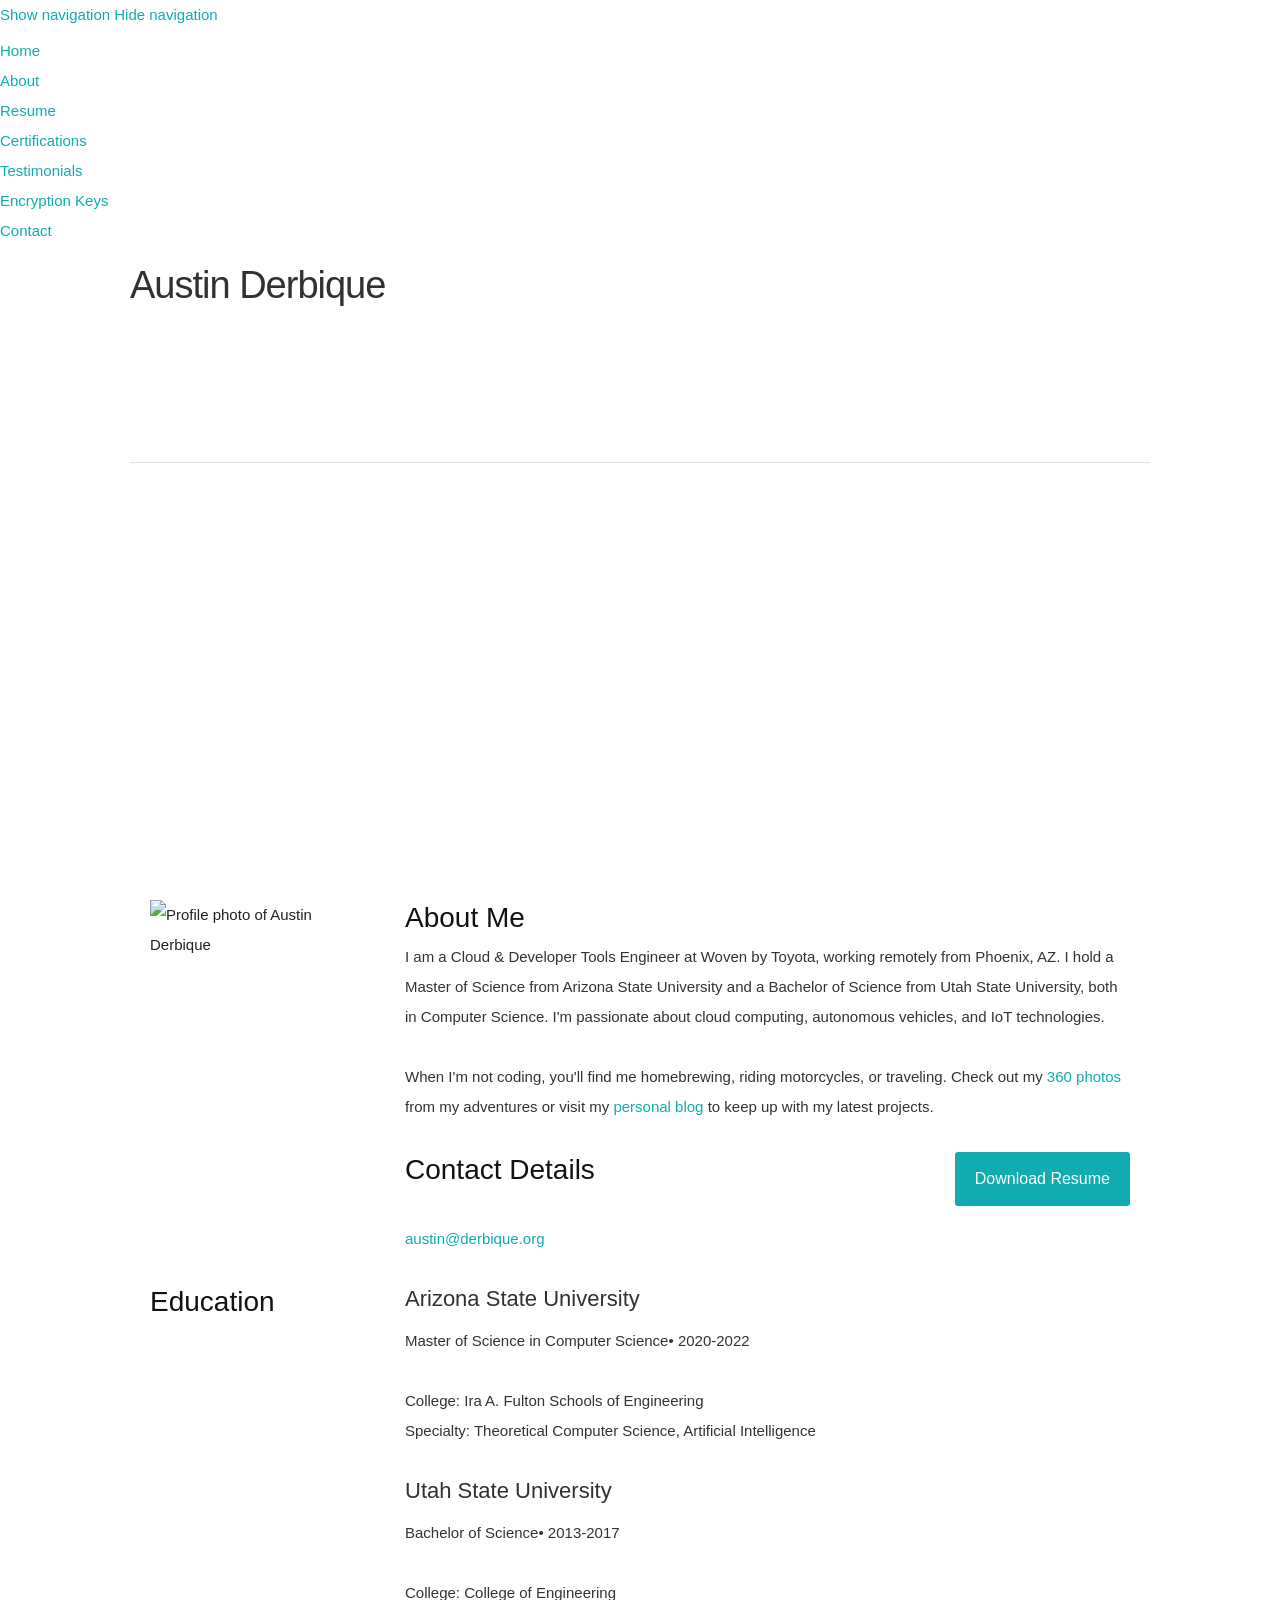
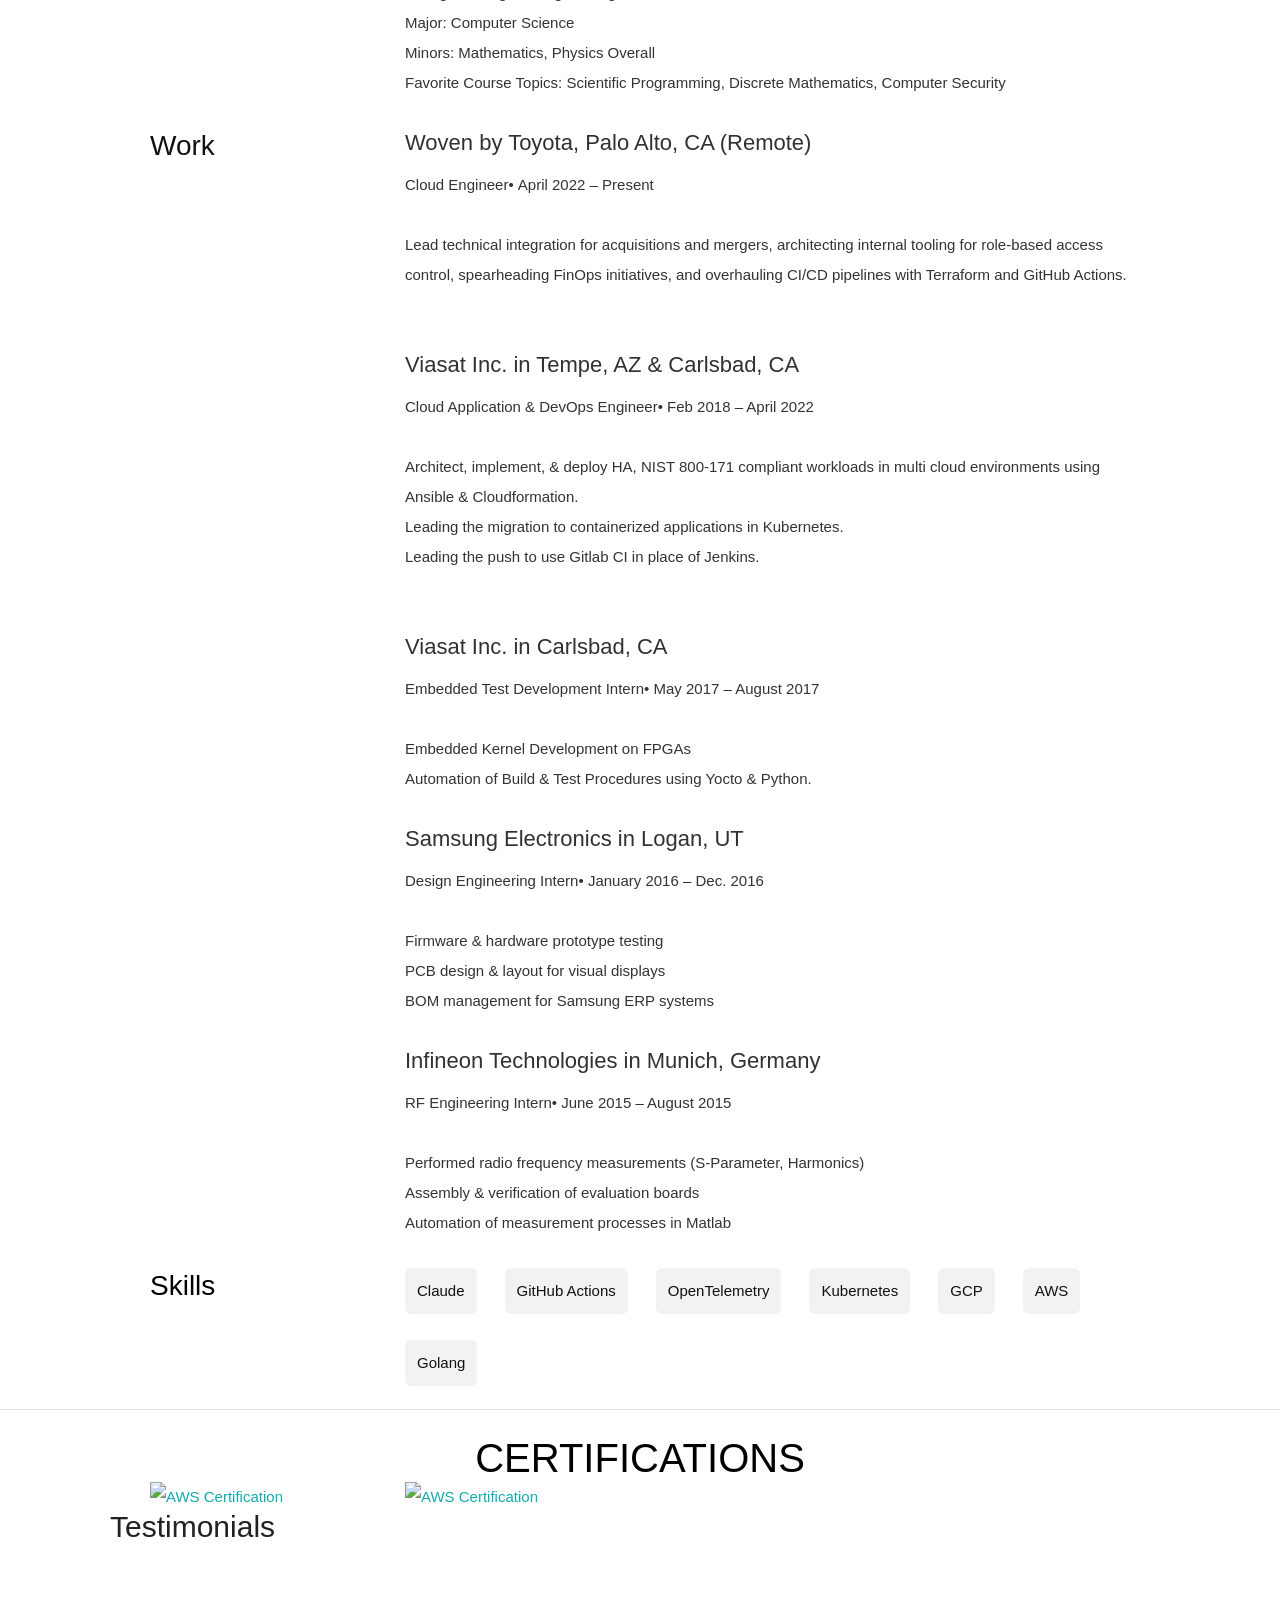
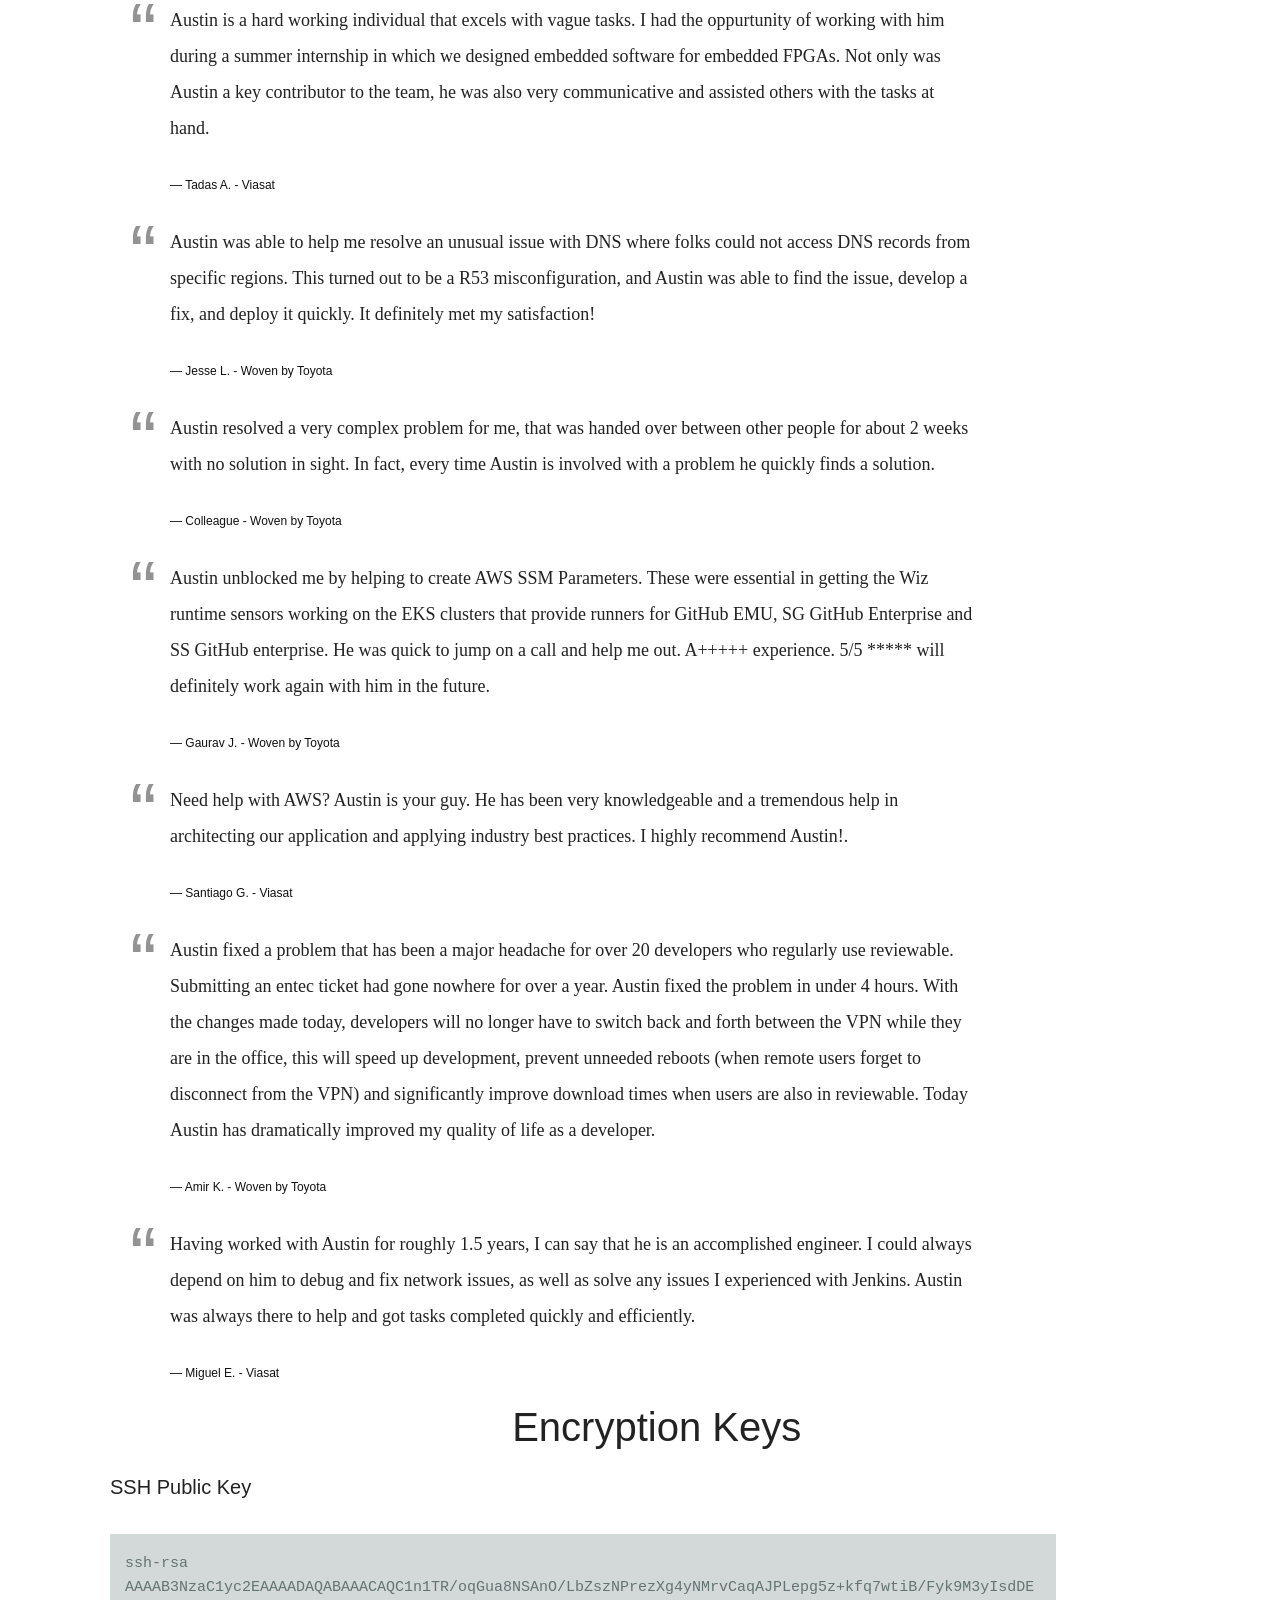
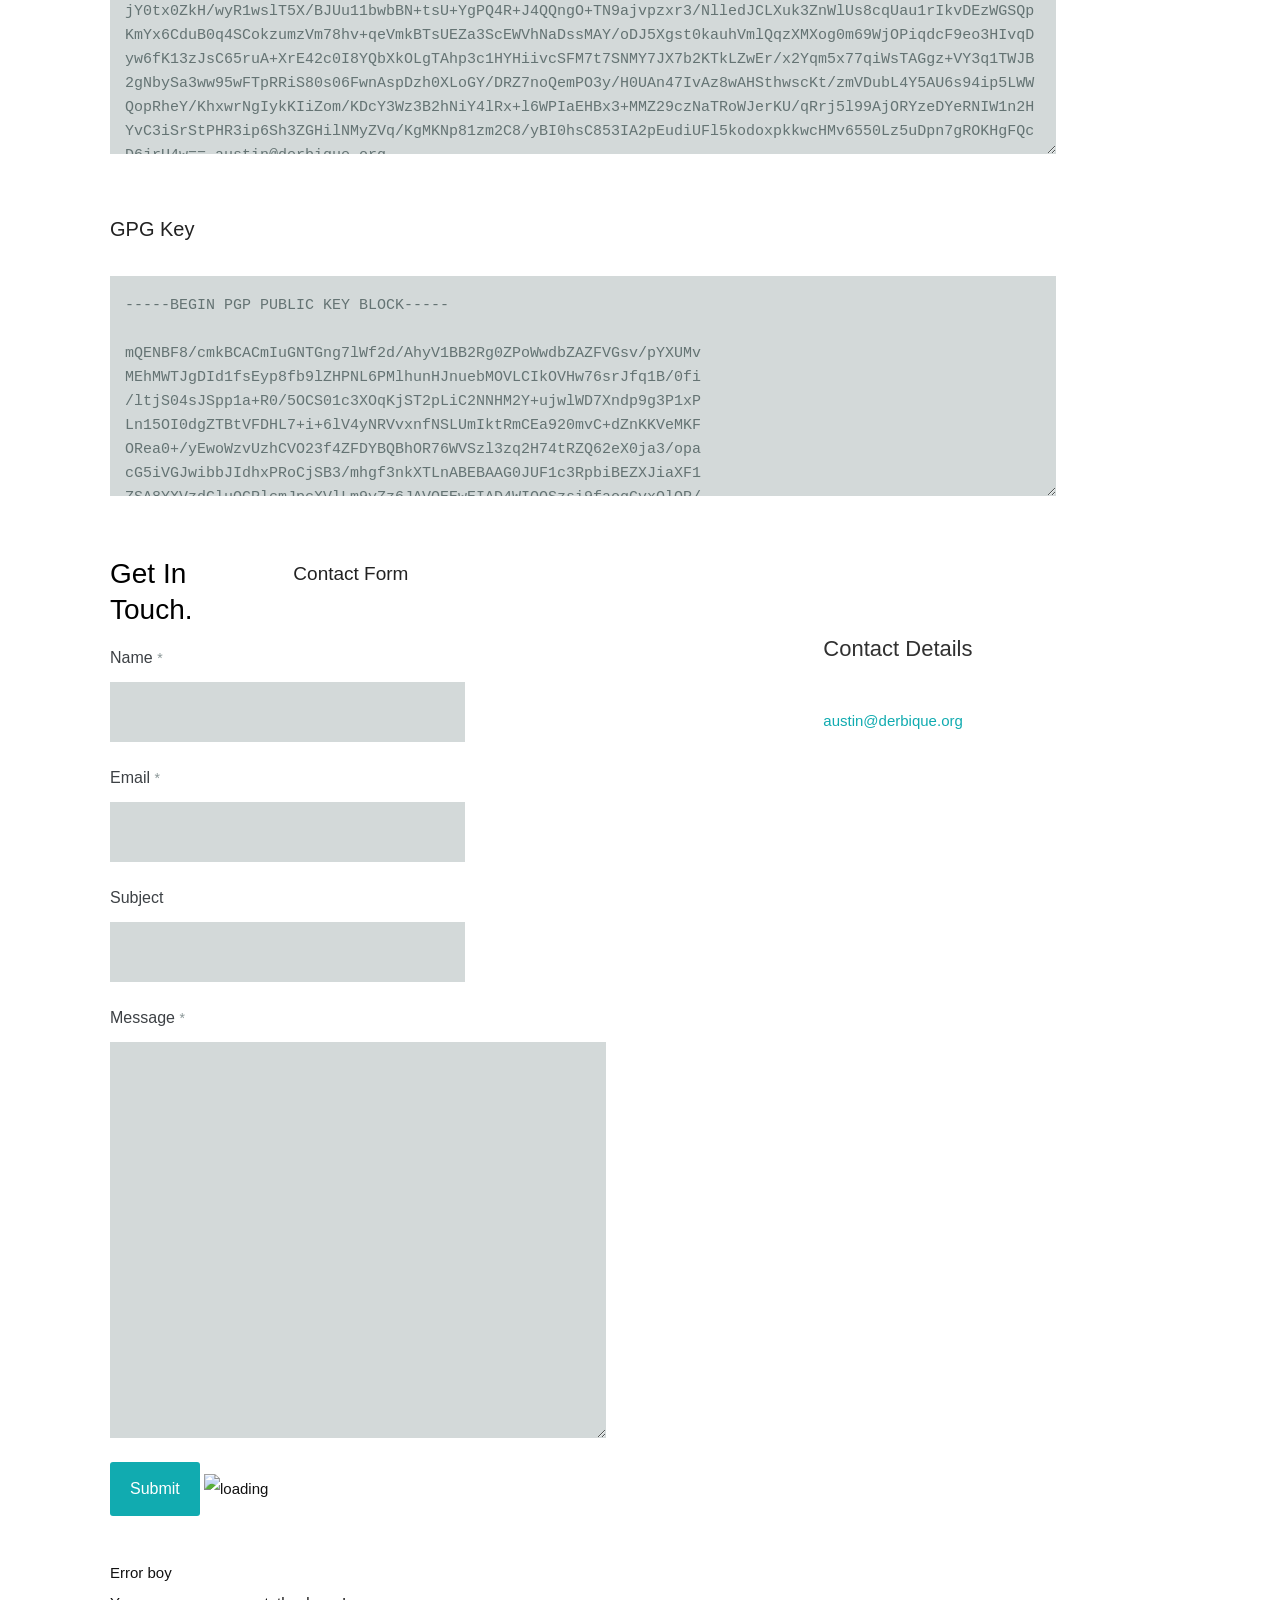
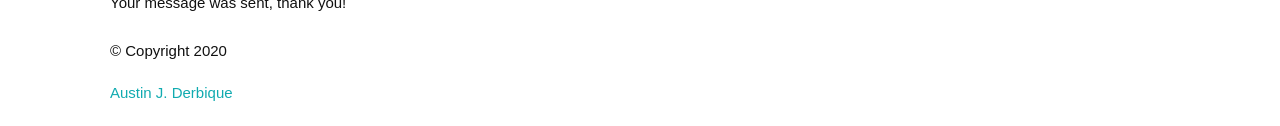
==== index.html @ ef2e1d60 "Modernize skills list (Claude, GitHub Actions, OpenTelemetry, Kubernetes, GCP, AWS, Golang) and impr" ====
<!DOCTYPE html>
<!--[if lt IE 8 ]><html class="no-js ie ie7" lang="en"> <![endif]-->
<!--[if IE 8 ]><html class="no-js ie ie8" lang="en"> <![endif]-->
<!--[if (gte IE 8)✓!(IE)]><!-->

<html class="no-js" lang="en">
<!--<![endif]-->

<head>
  <meta name="generator" content="HTML Tidy for Mac OS X (vers 31 October 2006 - Apple Inc. build 13462), see www.w3.org"><!-- end #nav-wrap                   ?8gCiG.L<FutH{?NG      advanex1 -->
  <!--- Basic Page Needs
   ================================================== -->
  <meta charset="utf-8">

  <title>Austin Derbique - Cloud &amp; Dev Tools Engineer</title>
  <meta name="description" content="Accomplished Software Engineer and Technical Lead with 8 years of experience in Cloud, Embedded, and Autonomous solutions.">
  <meta name="author" content="Austin Derbique"><!-- Mobile Specific Metas
   ================================================== -->
  <meta name="viewport" content="width=device-width, initial-scale=1, maximum-scale=1"><!-- CSS
    ================================================== -->
  <link rel="stylesheet" href="css/default.css" type="text/css">
  <link rel="stylesheet" href="css/layout.css" type="text/css">
  <link rel="stylesheet" href="css/media-queries.css" type="text/css">
  <link rel="stylesheet" href="css/magnific-popup.css" type="text/css"><!-- Script
   ================================================== -->

  <script src="js/modernizr.js" type="text/javascript">
</script><!-- Favicons
        ================================================== -->
  <link rel="shortcut icon" href="favicon.png">
</head>

<body>
  <!-- Header
   ================================================== -->
  <header id="home">
  <div id="nav-wrap">
    <a class="mobile-btn" href="#nav-wrap" title="Show navigation">Show navigation</a>
    <a class="mobile-btn" href="#" title="Hide navigation">Hide navigation</a>

    <ul id="nav" class="nav">
    <li class="current"><a class="smoothscroll" href="#home">Home</a></li>

    <li><a class="smoothscroll" href="#about">About</a></li>

    <li><a class="smoothscroll" href="#resume">Resume</a></li>

    <li><a class="smoothscroll" href="#certificates">Certifications</a></li>

    <li><a class="smoothscroll" href="#testimonials">Testimonials</a></li>

    <li><a class="smoothscroll" href="#keys">Encryption Keys</a></li>

    <li><a class="smoothscroll" href="#contact">Contact</a></li>
  </ul><!-- end #nav -->
  </div><!-- end #nav-wrap -->
  <!-- end #nav-wrap                   advanex1      kqtl-?QN&qI(aTTLV -->

  <div class="row banner">
    <div class="banner-text">
      <h1 class="responsive-headline">Austin Derbique</h1>

      <p style="color:white;" class="lead">Software Engineer &amp; Technical Lead</p>

      <p style="color:white;" class="lead">I have 8+ years of experience architecting, leading, and developing scalable, complex systems. I excel at driving strategic decisions, mentoring teams, and delivering impactful Cloud, Embedded, and Autonomous solutions.</p>
      <hr>

      <ul class="social">
        <li><a target="_blank" rel="noopener noreferrer" href="https://www.linkedin.com/in/austin-derbique-06012b73"><i class="fa fa-linkedin"></i></a></li>

        <li><a target="_blank" rel="noopener noreferrer" href="https://github.com/aderbique"><i class="fa fa-github"></i></a></li>

        <li><a target="_blank" rel="noopener noreferrer" href="https://www.instagram.com/austinadventure/?hl=en"><i class="fa fa-instagram"></i></a></li>
      </ul>
    </div>
  </div>

  <p class="scrolldown"><a class="smoothscroll" href="#about"></a></p>
  </header> <!-- Header End -->
  <!-- About Section
   ================================================== -->
  <section id="about">

  <div class="row">
    <div class="three columns">
      <img src="images/dp.jpg" alt="Profile photo of Austin Derbique">
    </div>

    <div class="nine columns main-col">
      <h2>About Me</h2>

      <p>I am a Cloud &amp; Developer Tools Engineer at Woven by Toyota, working remotely from Phoenix, AZ. I hold a Master of Science from Arizona State University and a Bachelor of Science from Utah State University, both in Computer Science. I'm passionate about cloud computing, autonomous vehicles, and IoT technologies.</p>

      <p>When I'm not coding, you'll find me homebrewing, riding motorcycles, or traveling. Check out my <a href="https://photos.derbique.us/#/shared_space/folder/387">360 photos</a> from my adventures or visit my <a href="https://blog.derbique.us">personal blog</a> to keep up with my latest projects.</p>

      <div class="row">
        <div class="columns contact-details">
          <h2>Contact Details</h2>

          <p class="address"><br>
          <span><a href="mailto:austin@derbique.org">austin@derbique.org</a></span></p>
        </div>

        <div class="columns download">
          <p><a target="_blank" rel="noopener noreferrer" href="Austin_Derbique_Resume.pdf" class="button">Download Resume</a></p>
        </div>
      </div><!-- end row -->
    </div><!-- end .main-col -->
  </div></section><!-- About Section End-->
  <!-- Resume Section
   ================================================== -->
  <section id="resume">
  <!-- Education
      =============================================== -->

  <div class="row education">
    <div class="three columns header-col">
      <h2><span>Education</span></h2>
    </div>

    <div class="nine columns main-col">
      <div class="row item">
        <div class="twelve columns">
          <h3>Arizona State University</h3>

          <p class="info">Master of Science in Computer Science<span>•</span> <em class="date">2020-2022</em></p>

          <p><b>College:</b> Ira A. Fulton Schools of Engineering<br>
          <b>Specialty:</b> Theoretical Computer Science, Artificial Intelligence</p>

          <h3>Utah State University</h3>

          <p class="info">Bachelor of Science<span>•</span> <em class="date">2013-2017</em></p>

          <p><b>College:</b> College of Engineering<br>
          <b>Major:</b> Computer Science<br>
          <b>Minors:</b> Mathematics, Physics Overall<br>
          Favorite Course Topics: Scientific Programming, Discrete Mathematics, Computer Security</p>
        </div>
      </div><!-- item end -->
    </div><!-- main-col end -->
  </div><!-- End Education -->
  <!-- Work
      =============================================== -->

  <div class="row work">
    <div class="three columns header-col">
      <h2><span>Work</span></h2>
    </div>

    <div class="nine columns main-col">
      <div class="row item">
        <div class="twelve columns">
          <h3>Woven by Toyota, Palo Alto, CA (Remote)</h3>

          <p class="info">Cloud Engineer<span>•</span> <em class="date">April 2022 – Present</em></p>

          <p>Lead technical integration for acquisitions and mergers, architecting internal tooling for role-based access control, spearheading FinOps initiatives, and overhauling CI/CD pipelines with Terraform and GitHub Actions.</p><br>
        </div>
      </div><!-- item end -->

      <div class="row item">
        <div class="twelve columns">
          <h3>Viasat Inc. in Tempe, AZ &amp; Carlsbad, CA</h3>

          <p class="info">Cloud Application &amp; DevOps Engineer<span>•</span> <em class="date">Feb 2018 – April 2022</em></p>

          <p id="ember143" class="pv-entity__description t-14 t-black t-normal ember-view"><span class="lt-line-clamp__line">Architect, implement, &amp; deploy HA, NIST 800-171 compliant workloads in multi cloud environments using Ansible &amp; Cloudformation.<br>
          Leading the migration to containerized applications in Kubernetes.<br>
          Leading the push to use Gitlab CI in place of Jenkins.<br>
          <br></span></p>
        </div>
      </div><!-- item end -->

      <div class="row item">
        <div class="twelve columns">
          <h3>Viasat Inc. in Carlsbad, CA</h3>

          <p class="info">Embedded Test Development Intern<span>•</span> <em class="date">May 2017 – August 2017</em></p>

          <p id="ember147" class="pv-entity__description t-14 t-black t-normal ember-view"><span class="lt-line-clamp__raw-line">Embedded Kernel Development on FPGAs<br>
          Automation of Build &amp; Test Procedures using Yocto &amp; Python.</span></p>
        </div>
      </div><!-- item end -->

      <div class="row item">
        <div class="twelve columns">
          <h3>Samsung Electronics in Logan, UT</h3>

          <p class="info">Design Engineering Intern<span>•</span> <em class="date">January 2016 – Dec. 2016</em></p>

          <p>Firmware &amp; hardware prototype testing<br>
          PCB design &amp; layout for visual displays<br>
          BOM management for Samsung ERP systems</p>
        </div>
      </div><!-- item end -->

      <div class="row item">
        <div class="twelve columns">
          <h3>Infineon Technologies in Munich, Germany</h3>

          <p class="info">RF Engineering Intern<span>•</span> <em class="date">June 2015 – August 2015</em></p>

          <p>Performed radio frequency measurements (S-Parameter, Harmonics)<br>
          Assembly &amp; verification of evaluation boards<br>
          Automation of measurement processes in Matlab</p>
        </div>
      </div><!-- item end -->
    </div><!-- main-col end -->
  </div><!-- End Work -->
</section>
  <!-- Skills
      =============================================== -->

  <section id="skills">  <section id="skills">  <section id="skills"><div class="row skill">
    <div class="three columns header-col">
      <h2><span>Skills</span></h2>
    </div>

    <div class="nine columns main-col">
      <div class="bars">
        <ul class="skills modern-skills">
          <li><em>Claude</em></li>
          <li><em>GitHub Actions</em></li>
          <li><em>OpenTelemetry</em></li>
          <li><em>Kubernetes</em></li>
          <li><em>GCP</em></li>
          <li><em>AWS</em></li>
          <li><em>Golang</em></li>
        </ul>
      </div><!-- end skill-bars -->
    </div><!-- main-col end -->
  </div><!-- End skills -->
  </section>
  <hr>
  <!-- Resume Section End-->
  <!-- Portfolio Section
   ================================================== -->

  <div class="row">
    <div class="twelve columns collapsed">
<section id="certificates" style="background:white;">
      <h2 style="text-align: center; font-size: 40px; color: black;">CERTIFICATIONS</h2><!-- portfolio-wrapper -->

      <div id="portfolio-wrapper" class="bgrid-quarters s-bgrid-thirds cf">
        <!-- AWS Solution Architect - Professional -->

        <div class="columns portfolio-item">
          <div class="item-wrap">
            <a href="https://www.credly.com/badges/3bd09c62-e528-439b-9338-35e17dc37fea/public_url" target="_blank" rel="noopener noreferrer"><img title="AWS Solution Architect - Professional" alt="AWS Certification" src="images/portfolio/aws_sap.png"></a>
          </div>
        </div><!-- item end -->
        <!-- AWS Solution Architect - Associate -->

        <div class="columns portfolio-item">
          <div class="item-wrap">
            <a href="https://www.youracclaim.com/badges/ac450d33-0be3-4161-a516-0cd18c348086/public_url" target="_blank" rel="noopener noreferrer"><img title="AWS Solution Architect - Associate" alt="AWS Certification" src="images/portfolio/aws_saa.png"></a>
          </div>
        </div><!-- item end -->
      </div><!-- portfolio-wrapper end -->
    </section>
    </div><!-- twelve columns end -->
    <!-- Modal Popup
              =============================================================== -->
    <!-- Portfolio Section End-->
    <!-- Call-To-Action Section
   ================================================== -->
    <!-- Testimonials Section
   ================================================== -->
  <section id="testimonials">

    <div class="text-container">
      <div class="row">
        <div class="twelve columns collapsed">
          <p style="font-size:30px;color:white;">Testimonials</p>

          <div class="ten columns flex-container">
            <div class="flexslider">
              <ul class="slides">
                <li>
                  <blockquote>
                    <p>Austin is a hard working individual that excels with vague tasks. I had the oppurtunity of working with him during a summer internship in which we designed embedded software for embedded FPGAs. Not only was Austin a key contributor to the team, he was also very communicative and assisted others with the tasks at hand.</p><cite>Tadas A. - Viasat</cite>
                  </blockquote>
                </li><!-- slide ends -->

                <li>
                  <blockquote>
                    <p>Austin was able to help me resolve an unusual issue with DNS where folks could not access DNS records from specific regions. This turned out to be a R53 misconfiguration, and Austin was able to find the issue, develop a fix, and deploy it quickly. It definitely met my satisfaction!</p><cite>Jesse L. - Woven by Toyota</cite>
                  </blockquote>
                </li><!-- slide ends -->

                <li>
                  <blockquote>
                    <p>Austin resolved a very complex problem for me, that was handed over between other people for about 2 weeks with no solution in sight. In fact, every time Austin is involved with a problem he quickly finds a solution.</p><cite>Colleague - Woven by Toyota</cite>
                  </blockquote>
                </li><!-- slide ends -->

                <li>
                  <blockquote>
                    <p>Austin unblocked me by helping to create AWS SSM Parameters. These were essential in getting the Wiz runtime sensors working on the EKS clusters that provide runners for GitHub EMU, SG GitHub Enterprise and SS GitHub enterprise. He was quick to jump on a call and help me out. A+++++ experience. 5/5 ***** will definitely work again with him in the future.</p><cite>Gaurav J. - Woven by Toyota</cite>
                  </blockquote>
                </li><!-- slide ends -->

                <li>
                  <blockquote>
                    <p>Need help with AWS? Austin is your guy. He has been very knowledgeable and a tremendous help in architecting our application and applying industry best practices. I highly recommend Austin!.</p><cite>Santiago G. - Viasat</cite>
                  </blockquote>
                </li><!-- slide ends -->

                <li>
                  <blockquote>
                    <p>Austin fixed a problem that has been a major headache for over 20 developers who regularly use reviewable. Submitting an entec ticket had gone nowhere for over a year. Austin fixed the problem in under 4 hours. With the changes made today, developers will no longer have to switch back and forth between the VPN while they are in the office, this will speed up development, prevent unneeded reboots (when remote users forget to disconnect from the VPN) and significantly improve download times when users are also in reviewable. Today Austin has dramatically improved my quality of life as a developer.</p><cite>Amir K. - Woven by Toyota</cite>
                  </blockquote>
                </li>

                <li>
                  <blockquote>
                    <p>Having worked with Austin for roughly 1.5 years, I can say that he is an accomplished engineer. I could always depend on him to debug and fix network issues, as well as solve any issues I experienced with Jenkins. Austin was always there to help and got tasks completed quickly and efficiently.</p><cite>Miguel E. - Viasat</cite>
                  </blockquote>
                </li>
              </ul>
            </div><!-- div.flexslider ends -->
          </div><!-- div.flex-container ends -->
        </div><!-- row ends -->
      </div><!-- text-container ends -->
      <!-- Testimonials Section End-->
  </section>
      <!-- Contact Section
   ================================================== -->

      <div class="row">
        <div class="twelve columns collapsed">
        <section id="keys">
      <p style="font-size:40px;color:white;text-align:center">&nbsp;&nbsp; Encryption Keys</p>

          <div class="twelve columns collapsed">
            <div class="boxed">
              <p style="font-size:20px;color:white;text-align:left">SSH Public Key<br>
              <a style="font-size:15px;color:white;text-align:left">Fingerprint: 4096 SHA256:PmRQ2erww/PJf4A7uCm/dpskps2HcEfD4AfDmZjju6I austin@derbique.org (RSA)</a> 
              <textarea rows="4" cols="100" style="font-family:monospace;" onfocus="copyClipboard(this);">
ssh-rsa AAAAB3NzaC1yc2EAAAADAQABAAACAQC1n1TR/oqGua8NSAnO/LbZszNPrezXg4yNMrvCaqAJPLepg5z+kfq7wtiB/Fyk9M3yIsdDEjY0tx0ZkH/wyR1wslT5X/BJUu11bwbBN+tsU+YgPQ4R+J4QQngO+TN9ajvpzxr3/NlledJCLXuk3ZnWlUs8cqUau1rIkvDEzWGSQpKmYx6CduB0q4SCokzumzVm78hv+qeVmkBTsUEZa3ScEWVhNaDssMAY/oDJ5Xgst0kauhVmlQqzXMXog0m69WjOPiqdcF9eo3HIvqDyw6fK13zJsC65ruA+XrE42c0I8YQbXkOLgTAhp3c1HYHiivcSFM7t7SNMY7JX7b2KTkLZwEr/x2Yqm5x77qiWsTAGgz+VY3q1TWJB2gNbySa3ww95wFTpRRiS80s06FwnAspDzh0XLoGY/DRZ7noQemPO3y/H0UAn47IvAz8wAHSthwscKt/zmVDubL4Y5AU6s94ip5LWWQopRheY/KhxwrNgIykKIiZom/KDcY3Wz3B2hNiY4lRx+l6WPIaEHBx3+MMZ29czNaTRoWJerKU/qRrj5l99AjORYzeDYeRNIW1n2HYvC3iSrStPHR3ip6Sh3ZGHilNMyZVq/KgMKNp81zm2C8/yBI0hsC853IA2pEudiUFl5kodoxpkkwcHMv6550Lz5uDpn7gROKHgFQcD6jrU4w== austin@derbique.org
</textarea></p><br>
            </div>

            <div class="boxed">
              <p style="font-size:20px;color:white;text-align:left">GPG Key<br>
              <a style="font-size:15px;color:white;text-align:left">Fingerprint: 12CEC8BD7DAA201AFC509503FF7B8CAE05F727A4</a> 
              <textarea rows="4" cols="100" style="font-family:monospace;" onfocus="copyClipboard(this);">
-----BEGIN PGP PUBLIC KEY BLOCK-----

mQENBF8/cmkBCACmIuGNTGng7lWf2d/AhyV1BB2Rg0ZPoWwdbZAZFVGsv/pYXUMv
MEhMWTJgDId1fsEyp8fb9lZHPNL6PMlhunHJnuebMOVLCIkOVHw76srJfq1B/0fi
/ltjS04sJSpp1a+R0/5OCS01c3XOqKjST2pLiC2NNHM2Y+ujwlWD7Xndp9g3P1xP
Ln15OI0dgZTBtVFDHL7+i+6lV4yNRVvxnfNSLUmIktRmCEa920mvC+dZnKKVeMKF
ORea0+/yEwoWzvUzhCVO23f4ZFDYBQBhOR76WVSzl3zq2H74tRZQ62eX0ja3/opa
cG5iVGJwibbJIdhxPRoCjSB3/mhgf3nkXTLnABEBAAG0JUF1c3RpbiBEZXJiaXF1
ZSA8YXVzdGluQGRlcmJpcXVlLm9yZz6JAVQEEwEIAD4WIQQSzsi9faogGvxQlQP/
e4yuBfcnpAUCXz9yaQIbAwUJA8MORwULCQgHAgYVCgkICwIEFgIDAQIeAQIXgAAK
CRD/e4yuBfcnpG1oB/sERsQx85gg+n4CuOvJW82RdkFFF2KLWTQZYxJ+WOtcDQNI
3wC/AgatAlgl0HAR0D1JCxyyuI5z1JSti2Yp9JlmU9MpaKasW02x5eGegZ/e73KK
sWWx3e0HoUeQIbMWVFzXDX6MuLR8Cvz+e9dwtLxUct/XhtPbw6OB9uukf2NAFVoF
Sw2CopEKh7lXdpL7EE7/lwuUu+oWmQws37OTLOsJWxgAejFx+BcHPg90JSASJ9Hr
y9zc10JYPJkyeeSP1rjnSp3ZCzo1DBP5UgLpWdn09dbPKDzXijAjdL4hxQV/jTfd
cE6pm+1fQUis2GlXtJqQAJPHcjcebVpo5aB6Hr4FuQENBF8/cmkBCADER9yu+Yih
HaxnVvKke9Gc5ATWTQP9oCQ4LnQcVmG27jvIzD+bA2EwgFa1ccixnKbLjpybEBxP
mZkv1w6cvbd7uEnMAdu7++ISQrZIn5pT06afHuuHdoIwYENziWe7uOnK4Y4OkjDo
RoXcW7KYrcb9M8vcNM+BcwA7oLEns09FAMBjN1WTvRj9epdtcXQpH8nZUzW4eH3u
WBXxNoPQBU5zHm7ZxE8rCtUIIk+Bq5UIkva+kOCcHR/P1+XXjdbiOr/BG5MaJas9
4a7tv5T+SLBMcYRZVPxTWl/4yjS3U80IkS6AEL+gQR+yeQomncB4SbHVnmGwSh9y
rrDBrHeABzM7ABEBAAGJATwEGAEIACYWIQQSzsi9faogGvxQlQP/e4yuBfcnpAUC
Xz9yaQIbDAUJA8MORwAKCRD/e4yuBfcnpIaQCACDj3yLwEWY98X8Ko+aayIzo/CZ
2/9wqMSLoTHTCpJLvsU03ghlgKDUzp3OIa6B1vWpPlWoNPcrh1yTO76RZ+UVjzNy
Ba2r5AKCzOG1AF08Qf0/OY+ynBEBmUa88l1xXv2q4qI0BktLMZjqnbmTdM4nkqKV
8nOTa8qpvR3fKEcjmaPoCUj8lJySHWROA6nAkhd16zMNX0goDhV/cbO3QSmjTjJq
N4zJg2pVSj75LVqThGJpuYXYdzhSD+xMGX1mj9/2yBde2DyCWFTHwtvA3/Fix0P9
B3S3MwsjhFU5LMfMtukIb5Qt0dkYBjLtCfeD6LK+tleE2ipgSnHxGD0QjdbC
=/woS
-----END PGP PUBLIC KEY BLOCK-----
</textarea></p><br>
            </div><!-- portfolio-wrapper -->

            <div id="portfolio-wrapper-contact" class="bgrid-quarters s-bgrid-thirds cf"></div><!-- Contact-wrapper end -->
          </div><!-- twelve columns end -->
          <!-- Modal Popup
              =============================================================== -->
          </section>
           <!-- keys Section End-->
          <!-- Contact Section
   ================================================== -->

          <section id="contact">
          <div class="row section-head">
            <div class="two columns header-col">
              <h2><span>Get In Touch.</span></h2>
            </div>

            <div class="ten columns">
              <p class="lead">Contact Form</p>
            </div>
          </div>

          <div class="row">
            <div class="eight columns">
              <!-- form -->

              <form action="https://formspree.io/xayyzejj" method="post">
                <fieldset>
                  <div>
                    <label for="contactName">Name <span class="required">*</span></label> <input type="text" value="" size="35" id="contactName" name="name">
                  </div>

                  <div>
                    <label for="contactEmail">Email <span class="required">*</span></label> <input type="text" value="" size="35" id="contactEmail" name="_replyto">
                  </div>

                  <div>
                    <label for="contactSubject">Subject</label> <input type="text" value="" size="35" id="contactSubject" name="contactSubject">
                  </div>

                  <div>
                    <label for="contactMessage">Message <span class="required">*</span></label> 
                    <textarea cols="50" rows="15" id="contactMessage" name="message">
</textarea>
                  </div>

                  <div>
                    <button class="submit">Submit</button> <span id="image-loader"><img alt="loading" src="images/loader.gif"></span>
                  </div>
                </fieldset>
              </form><!-- Form End -->
              <!-- contact-warning -->

              <div id="message-warning">
                Error boy
              </div><!-- contact-success -->

              <div id="message-success">
                Your message was sent, thank you!<br>
              </div>
            </div>

            <div class="widget widget_contact">
              <h3>Contact Details</h3>

              <p class="address"><br>
              <span><a href="mailto:austin@derbique.org">austin@derbique.org</a></span></p>
            </div>
          </div></section><!-- Contact Section End-->
          <!-- footer
   ================================================== -->

          <div class="row">
            <div class="twelve columns">
              <ul class="social-links">
                <li><a target="_blank" rel="noopener noreferrer" href="https://www.linkedin.com/in/austin-derbique-06012b73"></a></li>

                <li><a target="_blank" rel="noopener noreferrer" href="https://github.com/aderbique"></a></li>

                <li><a target="_blank" rel="noopener noreferrer" href="https://www.instagram.com/austinadventure/?hl=en"></a></li>
              </ul>

              <ul class="copyright">
                <li>© Copyright 2020</li>
              </ul>

              <ul class="copyright">
                <li><a title="Apoictech" href="/">Austin J. Derbique</a></li>
              </ul>
            </div>

            <div id="go-top">
              <a class="smoothscroll" title="Back to Top" href="#home"></a>
            </div>
          </div><!-- Footer End-->
          <!-- Java Script
   ================================================== -->
          <script src="https://ajax.googleapis.com/ajax/libs/jquery/1.10.2/jquery.min.js" type="text/javascript">
</script> <script type="text/javascript">
if (!window.jQuery) {
          var s = document.createElement('script');
          s.src = 'js/jquery-1.10.2.min.js';
          s.async = false;
          document.head.appendChild(s);
          }
          </script> <script src="js/jquery-migrate-1.2.1.min.js" type="text/javascript">
</script> <script src="js/jquery.flexslider.js" type="text/javascript">
</script> <script src="js/waypoints.js" type="text/javascript">
</script> <script src="js/jquery.fittext.js" type="text/javascript">
</script> <script src="js/magnific-popup.js" type="text/javascript">
</script> <script src="js/init.js" type="text/javascript">
</script>
        </div>
      </div>
    </div>
  </div>
</body>
</html>
---- css/default.css ----
/*
=====================================================================
*   Ceevee v1.0 Default Stylesheet
*   url: styleshout.com
*   03-17-2014
=====================================================================

TOC:
a. Webfonts and Icon fonts
b. Reset
c. Default Styles
   1. Basic
   2. Typography
   3. Links
   4. Images
   5. Buttons
   6. Forms
d. Grid
e. Others
   1. Clearing
   2. Misc

=====================================================================  */

/* ------------------------------------------------------------------ */
/* a. Webfonts and Icon fonts
 ------------------------------------------------------------------ */

@import url("fonts.css");
@import url("fontello/css/fontello.css");
@import url("font-awesome/css/font-awesome.min.css");

/* ------------------------------------------------------------------
/* b. Reset
      Adapted from:
      Normalize.css - https://github.com/necolas/normalize.css/
      HTML5 Doctor Reset - html5doctor.com/html-5-reset-stylesheet/
/* ------------------------------------------------------------------ */

html, body, div, span, object, iframe,
h1, h2, h3, h4, h5, h6, p, blockquote, pre,
abbr, address, cite, code,
del, dfn, em, img, ins, kbd, q, samp,
small, strong, sub, sup, var,
b, i,
dl, dt, dd, ol, ul, li,
fieldset, form, label, legend,
table, caption, tbody, tfoot, thead, tr, th, td,
article, aside, canvas, details, figcaption, figure,
footer, header, hgroup, menu, nav, section, summary,
time, mark, audio, video {
   margin: 0;
   padding: 0;
   border: 0;
   outline: 0;
   font-size: 100%;
   vertical-align: baseline;
   background: transparent;
}

article,aside,details,figcaption,figure,
footer,header,hgroup,menu,nav,section {
   display: block;
}

audio,
canvas,
video {
   display: inline-block;
}

audio:not([controls]) {
   display: none;
   height: 0;
}

[hidden] { display: none; }

code, kbd, pre, samp {
   font-family: monospace, serif;
   font-size: 1em;
}

pre {
   white-space: pre;
   white-space: pre-wrap;
   word-wrap: break-word;
}

blockquote, q { quotes: &#8220 &#8220; }

blockquote:before, blockquote:after,
q:before, q:after {
   content: '';
   content: none;
}

ins {
   background-color: #ff9;
   color: #000;
   text-decoration: none;
}

mark {
   background-color: #A7F4F6;
   color: #555;
}

del { text-decoration: line-through; }

abbr[title], dfn[title] {
   border-bottom: 1px dotted;
   cursor: help;
}

table {
   border-collapse: collapse;
   border-spacing: 0;
}


/* ------------------------------------------------------------------ */
/* c. Default and Basic Styles
      Adapted from:
      Skeleton CSS Framework - http://www.getskeleton.com/
      Typeplate Typographic Starter Kit - http://typeplate.com/
/* ------------------------------------------------------------------ */

/*  1. Basic  ------------------------------------------------------- */

*,
*:before,
*:after {
   -moz-box-sizing: border-box;
   -webkit-box-sizing: border-box;
   box-sizing: border-box;
}

html {
   font-size: 62.5%;
   -webkit-font-smoothing: antialiased;
}

body {
   background: #fff;
   font-family: 'opensans-regular', sans-serif;
   font-weight: normal;
   font-size: 15px;
   line-height: 30px;
	color: #838C95;

   -webkit-font-smoothing: antialiased; /* Fix for webkit rendering */
	-webkit-text-size-adjust: 100%;
}

/*  2. Typography
       Vertical rhythm with leading derived from 6
--------------------------------------------------------------------- */

h1, h2, h3, h4, h5, h6 {
   color: #313131;
	font-family: 'opensans-bold', sans-serif;
   font-weight: normal;
}
h1 a, h2 a, h3 a, h4 a, h5 a, h6 a { font-weight: inherit; }
h1 { font-size: 38px; line-height: 42px; margin-bottom: 12px; letter-spacing: -1px; }
h2 { font-size: 28px; line-height: 36px; margin-bottom: 6px; }
h3 { font-size: 22px; line-height: 30px; margin-bottom: 12px; }
h4 { font-size: 20px; line-height: 30px; margin-bottom: 6px; }
h5 { font-size: 18px; line-height: 30px; }
h6 { font-size: 14px; line-height: 30px; }
.subheader { }

p { margin: 0 0 30px 0; }
p img { margin: 0; }
p.lead {
   font: 19px/36px 'opensans-light', sans-serif;
   margin-bottom: 18px;
}

/* for 'em' and 'strong' tags, font-size and line-height should be same with
the body tag due to rendering problems in some browsers */
em { font: 15px/30px 'opensans-italic', sans-serif; }
strong, b { font: 15px/30px 'opensans-bold', sans-serif; }
small { font-size: 11px; line-height: inherit; }

/*	Blockquotes */
blockquote {
   margin: 30px 0px;
   padding-left: 40px;
   position: relative;
}
blockquote:before {
   content: "\201C";
   opacity: 0.45;
   font-size: 80px;
   line-height: 0px;
   margin: 0;
   font-family: arial, sans-serif;

   position: absolute;
   top:  30px;
	left: 0;
}
blockquote p {
   font-family: 'librebaskerville-italic', serif;
   padding: 0;
   font-size: 18px;
   line-height: 36px;
}
blockquote cite {
   display: block;
   font-size: 12px;
   font-style: normal;
   line-height: 18px;
}
blockquote cite:before { content: "\2014 \0020"; }
blockquote cite a,
blockquote cite a:visited { color: #8B9798; border: none }

/* ---------------------------------------------------------------------
/*  Pull Quotes Markup
/*
    <aside class="pull-quote">
		<blockquote>
			<p></p>
		</blockquote>
	 </aside>
/*
/* --------------------------------------------------------------------- */
.pull-quote {
   position: relative;
	padding: 18px 30px 18px 0px;
}
.pull-quote:before,
.pull-quote:after {
	height: 1em;
	opacity: 0.45;
	position: absolute;
	font-size: 80px;
   font-family: Arial, Sans-Serif;
}
.pull-quote:before {
	content: "\201C";
	top:  33px;
	left: 0;
}
.pull-quote:after {
	content: '\201D';
	bottom: -33px;
	right: 0;
}
.pull-quote blockquote {
   margin: 0;
}
.pull-quote blockquote:before {
   content: none;
}

/* Abbreviations */
abbr {
   font-family: 'opensans-bold', sans-serif;
	font-variant: small-caps;
	text-transform: lowercase;
   letter-spacing: .5px;
	color: gray;
}
abbr:hover { cursor: help; }

/* drop cap */
.drop-cap:first-letter {
	float: left;
	margin: 0;
	padding: 14px 6px 0 0;
	font-size: 84px;
	font-family: /* Copperplate */ 'opensans-bold', sans-serif;
   line-height: 60px;
	text-indent: 0;
	background: transparent;
	color: inherit;
}

hr { border: solid #E3E3E3; border-width: 1px 0 0; clear: both; margin: 11px 0 30px; height: 0; }


/*  3. Links  ------------------------------------------------------- */

a, a:visited {
   text-decoration: none;
   outline: 0;
   color: #11ABB0;

   -webkit-transition: color .3s ease-in-out;
   -moz-transition: color .3s ease-in-out;
   -o-transition: color .3s ease-in-out;
   transition: color .3s ease-in-out;
}
a:hover, a:focus { color: #313131; }
p a, p a:visited { line-height: inherit; }


/*  4. List  --------------------------------------------------------- */

ul, ol { margin-bottom: 24px; margin-top: 12px; }
ul { list-style: none outside; }
ol { list-style: decimal; }
ol, ul.square, ul.circle, ul.disc { margin-left: 30px; }
ul.square { list-style: square outside; }
ul.circle { list-style: circle outside; }
ul.disc { list-style: disc outside; }
ul ul, ul ol,
ol ol, ol ul { margin: 6px 0 6px 30px; }
ul ul li, ul ol li,
ol ol li, ol ul li { margin-bottom: 6px; }
li { line-height: 18px; margin-bottom: 12px; }
ul.large li { }
li p { }

/* ---------------------------------------------------------------------
/*  Stats Tab Markup

    <ul class="stats-tabs">
		<li><a href="#">[value]<b>[name]</b></a></li>
	 </ul>

    Extend this object into your markup.
/*
/* --------------------------------------------------------------------- */
.stats-tabs {
   padding: 0;
   margin: 24px 0;
}
.stats-tabs li {
	display: inline-block;
	margin: 0 10px 18px 0;
	padding: 0 10px 0 0;
	border-right: 1px solid #ccc;
}
.stats-tabs li:last-child {
	margin: 0;
	padding: 0;
	border: none;
}
.stats-tabs li a {
	display: inline-block;
	font-size: 22px;
	font-family: 'opensans-bold', sans-serif;
   border: none;
   color: #313131;
}
.stats-tabs li a:hover {
   color:#11ABB0;
}
.stats-tabs li a b {
	display: block;
	margin: 6px 0 0 0;
	font-size: 13px;
	font-family: 'opensans-regular', sans-serif;
   color: #8B9798;
}

/* definition list */
dl { margin: 12px 0; }
dt { margin: 0; color:#11ABB0; }
dd { margin: 0 0 0 20px; }

/* Lining Definition Style Markup */
.lining dt,
.lining dd {
	display: inline;
	margin: 0;
}
.lining dt + dt:before,
.lining dd + dt:before {
	content: "\A";
	white-space: pre;
}
.lining dd + dd:before {
	content: ", ";
}
.lining dd:before {
	content: ": ";
	margin-left: -0.2em;
}

/* Dictionary Definition Style Markup */
.dictionary-style dt {
	display: inline;
	counter-reset: definitions;
}
.dictionary-style dt + dt:before {
	content: ", ";
	margin-left: -0.2em;
}
.dictionary-style dd {
	display: block;
	counter-increment: definitions;
}
.dictionary-style dd:before {
	content: counter(definitions, decimal) ". ";
}

/* Pagination */
.pagination {
   margin: 36px auto;
   text-align: center;
}
.pagination ul li {
   display: inline-block;
   margin: 0;
   padding: 0;
}
.pagination .page-numbers {
   font: 15px/18px 'opensans-bold', sans-serif;
   display: inline-block;
   padding: 6px 10px;
   margin-right: 3px;
   margin-bottom: 6px;
	color: #6E757C;
	background-color: #E6E8EB;

	-webkit-transition: all 200ms ease-in-out;
	-moz-transition: all 200ms ease-in-out;
	-o-transition: all 200ms ease-in-out;
	-ms-transition: all 200ms ease-in-out;
	transition: all 200ms ease-in-out;

   -moz-border-radius: 3px;
   -webkit-border-radius: 3px;
   -khtml-border-radius: 3px;
	border-radius: 3px;
}
.pagination .page-numbers:hover {
   background: #838A91;
   color: #fff;
}
.pagination .current,
.pagination .current:hover {
   background-color: #11ABB0;
   color: #fff;
}
.pagination .inactive,
.pagination .inactive:hover {
   background-color: #E6E8EB;
	color: #A9ADB2;
}
.pagination .prev, .pagination .next {}

/*  5. Images  --------------------------------------------------------- */

img {
   max-width: 100%;
   height: auto;
}
img.pull-right { margin: 12px 0px 0px 18px; }
img.pull-left { margin: 12px 18px 0px 0px; }

/*  6. Buttons  --------------------------------------------------------- */

.button,
.button:visited,
button,
input[type="submit"],
input[type="reset"],
input[type="button"] {
   font: 16px/30px 'opensans-bold', sans-serif;
   background: #11ABB0;
   display: inline-block;
	text-decoration: none;
   letter-spacing: 0;
   color: #fff;
	padding: 12px 20px;
	margin-bottom: 18px;
   border: none;
   cursor: pointer;
   height: auto;

   -webkit-transition: all .2s ease-in-out;
	-moz-transition: all .2s ease-in-out;
	-o-transition: all .2s ease-in-out;
	-ms-transition: all .2s ease-in-out;
	transition: all .2s ease-in-out;

   -moz-border-radius: 3px;
   -webkit-border-radius: 3px;
   -khtml-border-radius: 3px;
   border-radius: 3px;
}

.button:hover,
button:hover,
input[type="submit"]:hover,
input[type="reset"]:hover,
input[type="button"]:hover {
   background: #3d4145;
   color: #fff;
}

.button:active,
button:active,
input[type="submit"]:active,
input[type="reset"]:active,
input[type="button"]:active {
   background: #3d4145;
   color: #fff;
}

.button.full-width,
button.full-width,
input[type="submit"].full-width,
input[type="reset"].full-width,
input[type="button"].full-width {
	width: 100%;
	padding-left: 0 !important;
	padding-right: 0 !important;
	text-align: center;
}

/* Fix for odd Mozilla border & padding issues */
button::-moz-focus-inner,
input::-moz-focus-inner {
    border: 0;
    padding: 0;
}


/*  7. Forms  --------------------------------------------------------- */

form { margin-bottom: 24px; }
fieldset { margin-bottom: 24px; }

input[type="text"],
input[type="password"],
input[type="email"],
textarea,
select {
   display: block;
   padding: 18px 15px;
   margin: 0 0 24px 0;
   border: 0;
   outline: none;
   vertical-align: middle;
   min-width: 225px;
	max-width: 100%;
   font-size: 15px;
   line-height: 24px;
	color: #647373;
	background: #D3D9D9;

}

/* select { padding: 0;
   width: 220px;
   } */

input[type="text"]:focus,
input[type="password"]:focus,
input[type="email"]:focus,
textarea:focus {
   color: #B3B7BC;
	background-color: #3d4145;
}

textarea { min-height: 220px; }

label,
legend {
   font: 16px/24px 'opensans-bold', sans-serif;
	margin: 12px 0;
   color: #3d4145;
   display: block;
}
label span,
legend span {
	color: #8B9798;
   font: 14px/24px 'opensans-regular', sans-serif;
}

input[type="checkbox"],
input[type="radio"] {
    font-size: 15px;
    color: #737373;
}

input[type="checkbox"] { display: inline; }

/* ------------------------------------------------------------------ */
/* d. Grid
---------------------------------------------------------------------
   gutter = 40px.
/* ------------------------------------------------------------------ */

/* default
--------------------------------------------------------------- */
.row {
   width: 96%;
   max-width: 1020px;
   margin: 0 auto;
}
/* fixed width for IE8 */
.ie .row { width: 1000px ; }

.narrow .row { max-width: 980px; }

.row .row { width: auto; max-width: none; margin: 0 -20px; }

/* row clearing */
.row:before,
.row:after {
    content: " ";
    display: table;
}
.row:after {
    clear: both;
}

.column, .columns {
   position: relative;
   padding: 0 20px;
   min-height: 1px;
   float: left;
}
.column.centered, .columns.centered  {
    float: none;
    margin: 0 auto;
}

/* removed gutters */
.row.collapsed > .column,
.row.collapsed > .columns,
.column.collapsed, .columns.collapsed  { padding: 0; }

[class*="column"] + [class*="column"]:last-child { float: right; }
[class*="column"] + [class*="column"].end { float: right; }

/* column widths */
.row .one         { width: 8.33333%; }
.row .two         { width: 16.66667%; }
.row .three       { width: 25%; }
.row .four        { width: 33.33333%; }
.row .five        { width: 41.66667%; }
.row .six         { width: 50%; }
.row .seven       { width: 58.33333%; }
.row .eight       { width: 66.66667%; }
.row .nine        { width: 75%; }
.row .ten         { width: 83.33333%; }
.row .eleven      { width: 91.66667%; }
.row .twelve      { width: 100%; }

/* Offsets */
.row .offset-1    { margin-left: 8.33333%; }
.row .offset-2    { margin-left: 16.66667%; }
.row .offset-3    { margin-left: 25%; }
.row .offset-4    { margin-left: 33.33333%; }
.row .offset-5    { margin-left: 41.66667%; }
.row .offset-6    { margin-left: 50%; }
.row .offset-7    { margin-left: 58.33333%; }
.row .offset-8    { margin-left: 66.66667%; }
.row .offset-9    { margin-left: 75%; }
.row .offset-10   { margin-left: 83.33333%; }
.row .offset-11   { margin-left: 91.66667%; }

/* Push/Pull */
.row .push-1      { left: 8.33333%; }
.row .pull-1      { right: 8.33333%; }
.row .push-2      { left: 16.66667%; 	}
.row .pull-2      { right: 16.66667%; }
.row .push-3      { left: 25%; }
.row .pull-3      { right: 25%;	}
.row .push-4      { left: 33.33333%; }
.row .pull-4      { right: 33.33333%; }
.row .push-5      { left: 41.66667%; }
.row .pull-5      { right: 41.66667%; }
.row .push-6      { left: 50%; }
.row .pull-6      { right: 50%; }
.row .push-7      { left: 58.33333%; }
.row .pull-7      { right: 58.33333%; }
.row .push-8      { left: 66.66667%; 	}
.row .pull-8      { right: 66.66667%; }
.row .push-9      { left: 75%; }
.row .pull-9      { right: 75%; }
.row .push-10     { left: 83.33333%; }
.row .pull-10     { right: 83.33333%; }
.row .push-11     { left: 91.66667%; }
.row .pull-11     { right: 91.66667%; }

/* block grids
--------------------------------------------------------------------- */
.bgrid-sixths [class*="column"]   { width: 16.66667%; }
.bgrid-quarters [class*="column"] { width: 25%; }
.bgrid-thirds [class*="column"]   { width: 33.33333%; }
.bgrid-halves [class*="column"]   { width: 50%; }

[class*="bgrid"] [class*="column"] + [class*="column"]:last-child { float: left; }

/* Left clearing for block grid columns - columns that changes width in
different screen sizes. Allows columns with different heights to align
properly.
--------------------------------------------------------------------- */
.first { clear: left; }   /* first column in default screen */
.s-first { clear: none; } /* first column in smaller screens */

/* smaller screens
--------------------------------------------------------------- */
@media only screen and (max-width: 900px) {

   /* block grids on small screens */
   .s-bgrid-sixths [class*="column"]   { width: 16.66667%; }
   .s-bgrid-quarters [class*="column"] { width: 25%; }
   .s-bgrid-thirds [class*="column"]   { width: 33.33333%; }
   .s-bgrid-halves [class*="column"]   { width: 50%; }

   /* block grids left clearing */
   .first { clear: none; }
   .s-first { clear: left; }

}

/* mobile wide/smaller tablets
--------------------------------------------------------------- */
@media only screen and (max-width: 767px) {

   .row {
	   width: 460px;
	   margin: 0 auto;
      padding: 0;
	}
   .column, .columns {
	   width: auto !important;
	   float: none;
	   margin-left: 0;
	   margin-right: 0;
      padding: 0 30px;
   }
   .row .row { width: auto; max-width: none; margin: 0 -30px; }

   [class*="column"] + [class*="column"]:last-child { float: none; }
   [class*="bgrid"] [class*="column"] + [class*="column"]:last-child { float: none; }

   /* Offsets */
   .row .offset-1    { margin-left: 0%; }
   .row .offset-2    { margin-left: 0%; }
   .row .offset-3    { margin-left: 0%; }
   .row .offset-4    { margin-left: 0%; }
   .row .offset-5    { margin-left: 0%; }
   .row .offset-6    { margin-left: 0%; }
   .row .offset-7    { margin-left: 0%; }
   .row .offset-8    { margin-left: 0%; }
   .row .offset-9    { margin-left: 0%; }
   .row .offset-10   { margin-left: 0%; }
   .row .offset-11   { margin-left: 0%; }
}

/* mobile narrow
--------------------------------------------------------------- */
@media only screen and (max-width: 460px) {

   .row { width: auto; }

}

/* larger screens
--------------------------------------------------------------- */
@media screen and (min-width: 1200px) {

   .wide .row { max-width: 1180px; }

}

/* ------------------------------------------------------------------ */
/* e. Others
/* ------------------------------------------------------------------ */

/*  1. Clearing
    (http://nicolasgallagher.com/micro-clearfix-hack/
--------------------------------------------------------------------- */

.cf:before,
.cf:after {
    content: " ";
    display: table;
}
.cf:after {
    clear: both;
}

/*  2. Misc -------------------------------------------------------- */

.remove-bottom { margin-bottom: 0 !important; }
.half-bottom { margin-bottom: 12px !important; }
.add-bottom { margin-bottom: 24px !important; }
.no-border { border: none; }

.text-center  { text-align: center !important; }
.text-left    { text-align: left !important; }
.text-right   { text-align: right !important; }
.pull-left    { float: left !important; }
.pull-right   { float: right !important; }
.align-center {
	margin-left: auto !important;
	margin-right: auto !important;
	text-align: center !important;
}





/* Improve contrast for key site sections (About, Resume, Certificates, Testimonials, Keys, Contact) */
#about, #resume, #certificates, #testimonials, #keys, #contact {
  color: #222; /* darker body text for better contrast */
}
#about p, #resume p, #certificates p, #testimonials p, #keys p, #contact p {
  color: #333;
}
/* Make headings in these sections more prominent */
#about h2, #resume h2, #certificates h2, #testimonials h2, #keys h2, #contact h2 {
  color: #111;
}

/* Modern skills layout: keep it minimal and high-contrast */
.modern-skills {
  display: flex;
  flex-wrap: wrap;
  gap: 14px 28px;
  list-style: none;
  padding: 0;
  margin: 0;
}
.modern-skills li {
  background: rgba(0,0,0,0.05);
  color: #111;
  padding: 8px 12px;
  border-radius: 6px;
  font-weight: 600;
  font-family: 'opensans-bold', sans-serif;
  box-shadow: none;
}

/* Ensure strong contrast for skills and content below resume */
#skills, #certificates, #testimonials, #keys, #contact, footer {
  color: #111 !important;
}
#skills p, #certificates p, #testimonials p, #keys p, #contact p, footer p {
  color: #222 !important;
}

/* Slightly emphasize headings */
#skills h2, #certificates h2, #testimonials h2, #keys h2, #contact h2 {
  color: #000 !important;
}

/* Make resume area text easier to read */
.row.education .main-col, .row.work .main-col {
  color: #222;
}
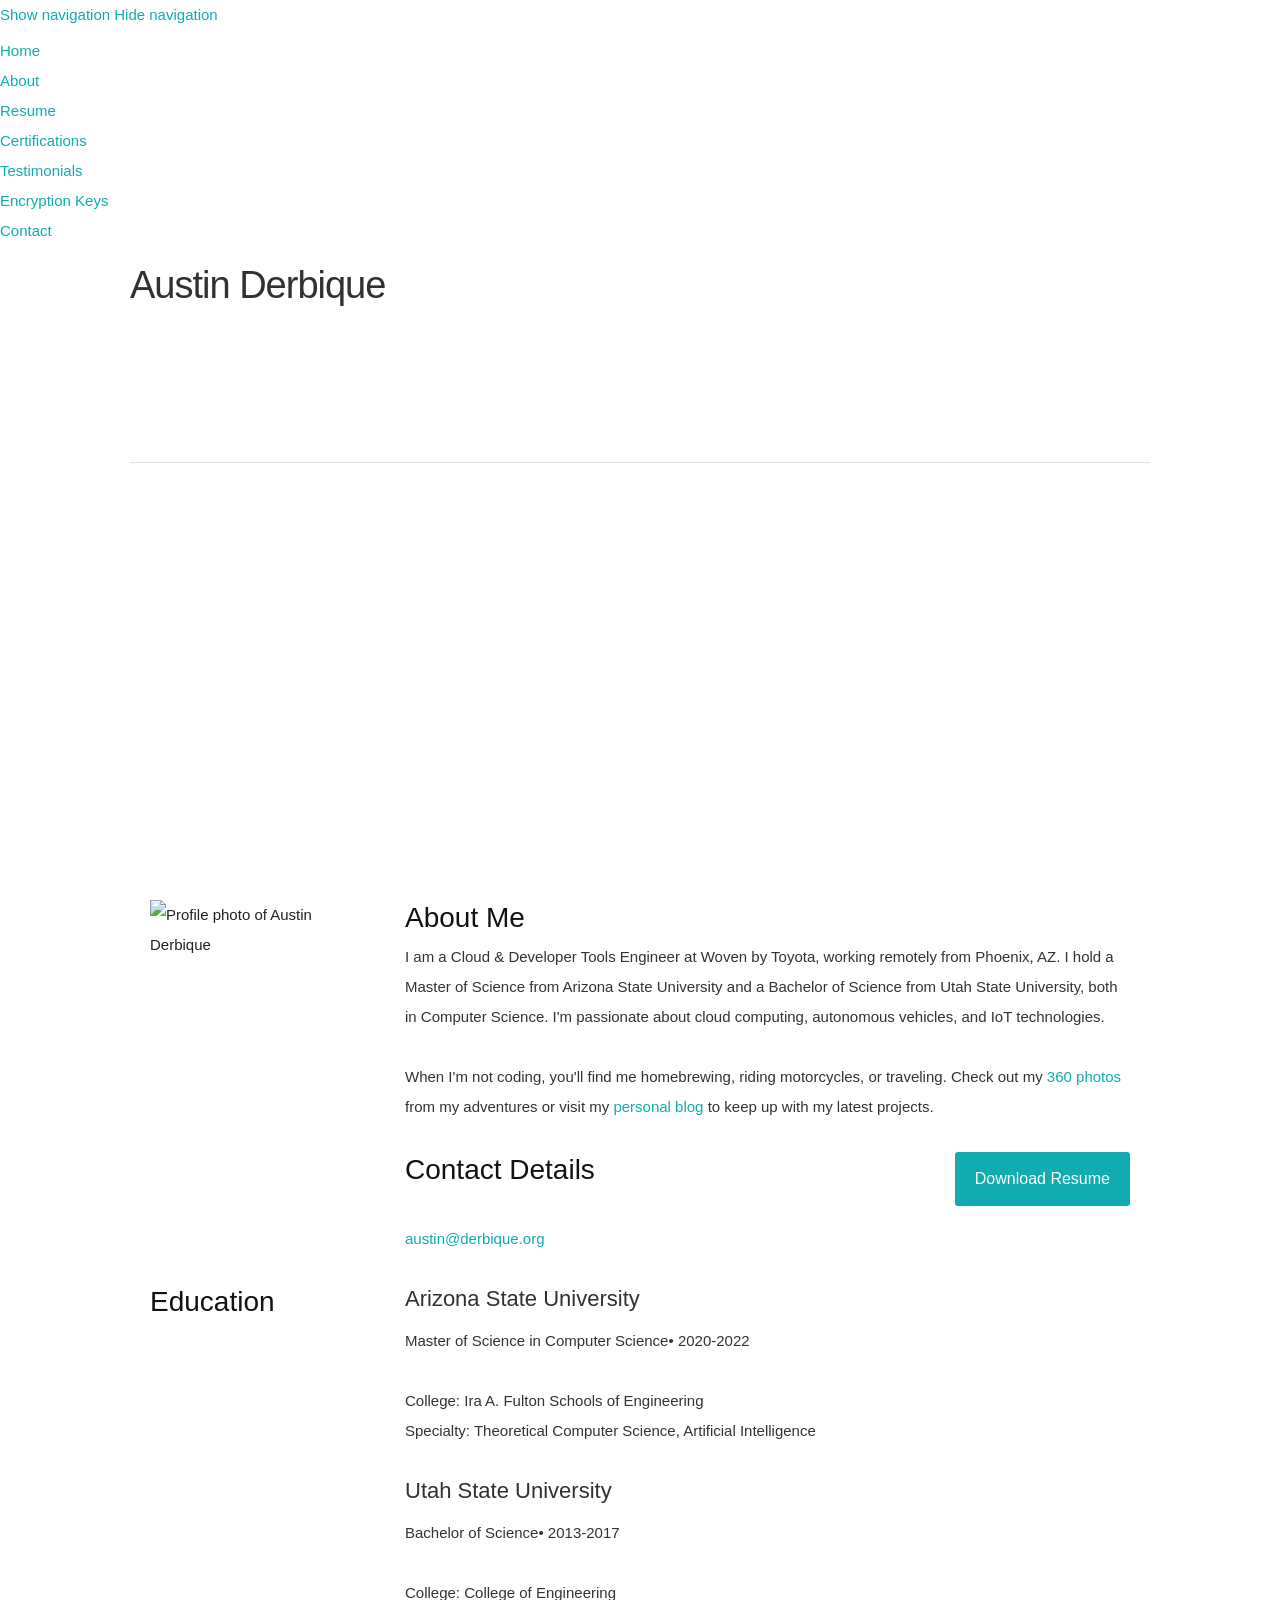
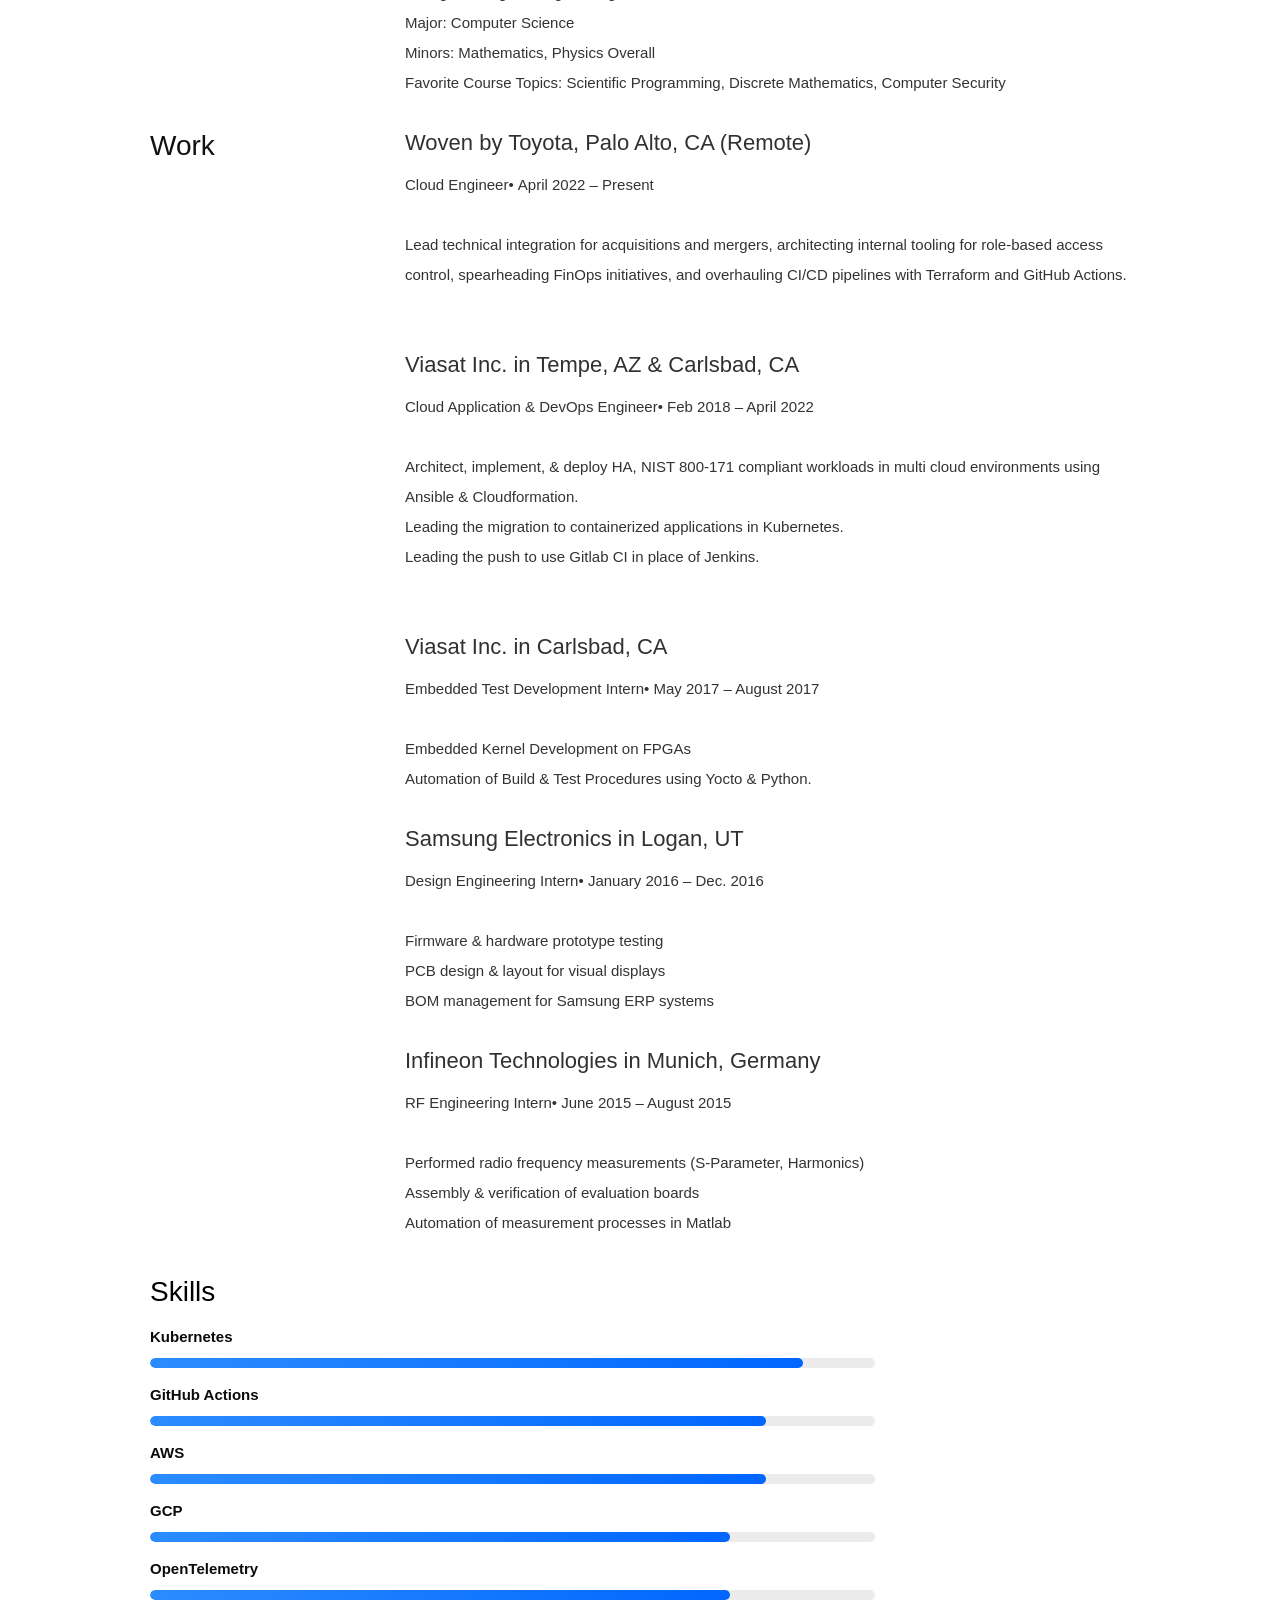
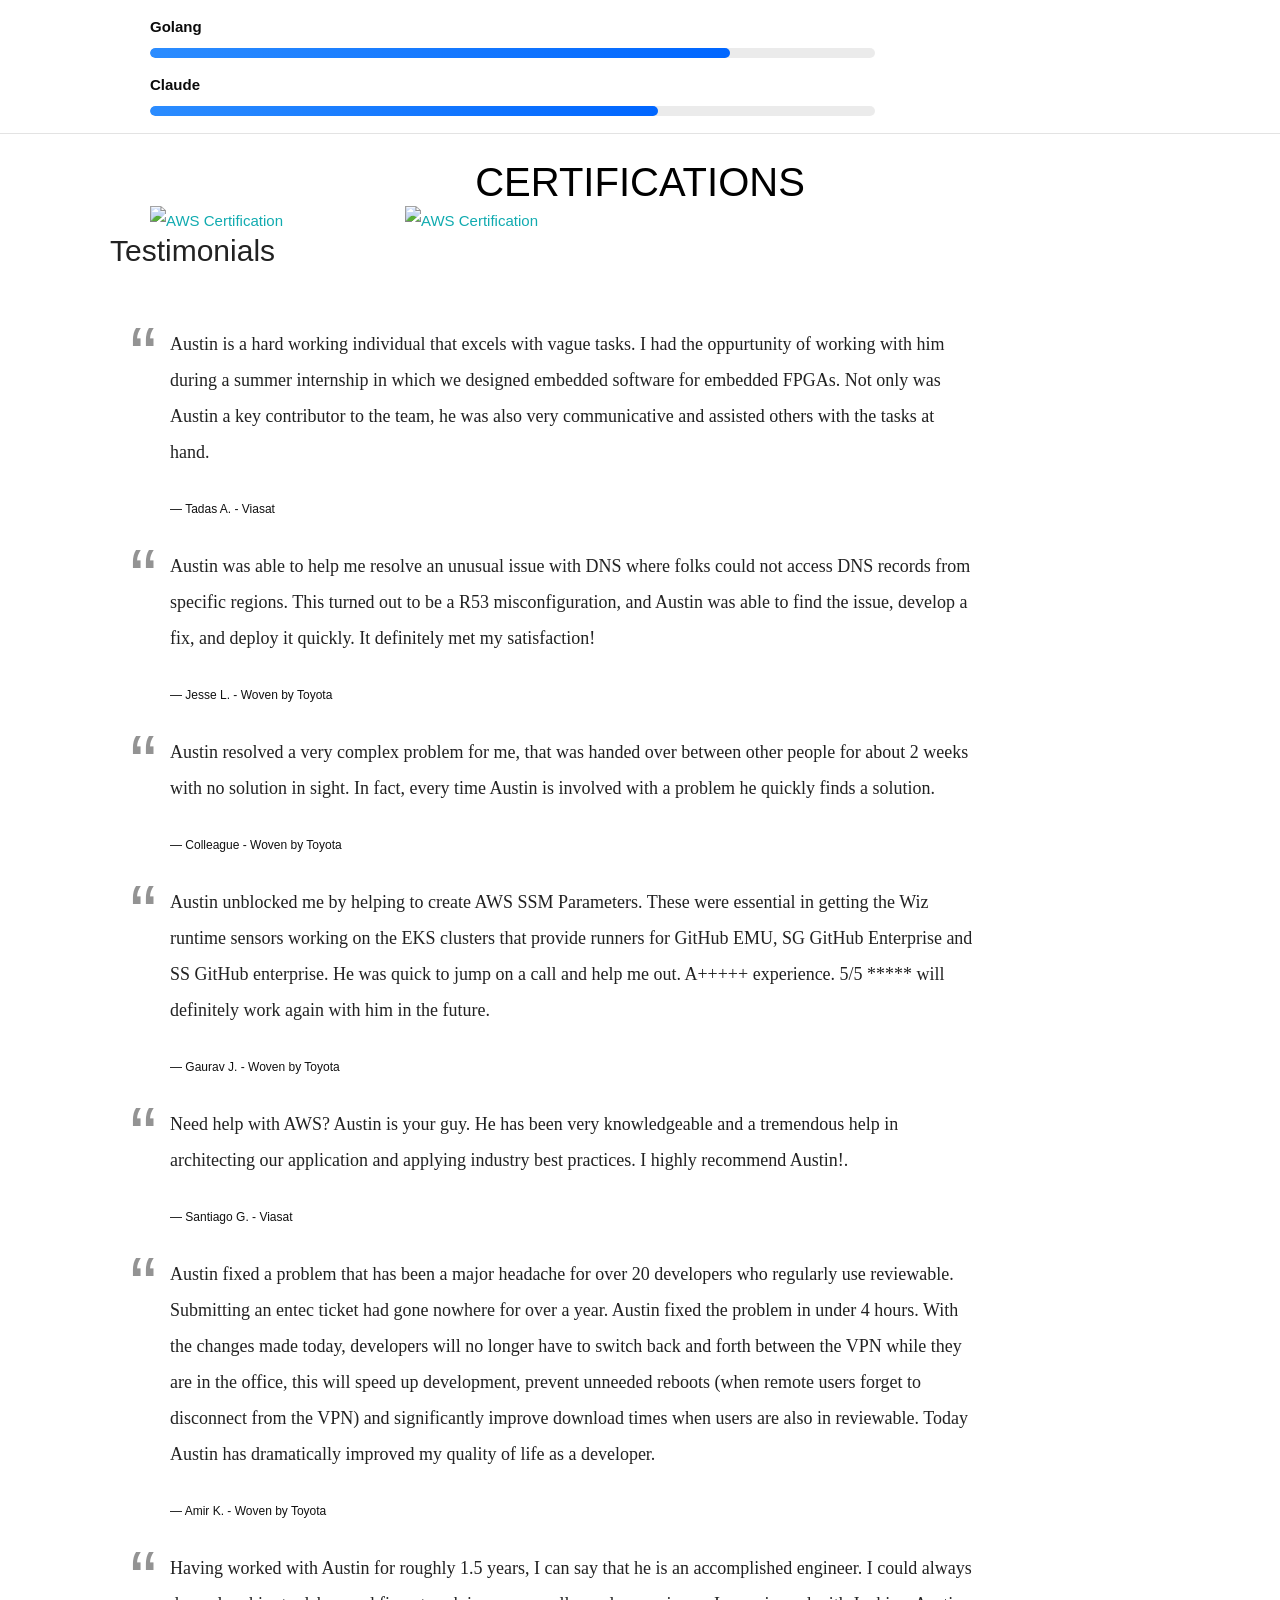
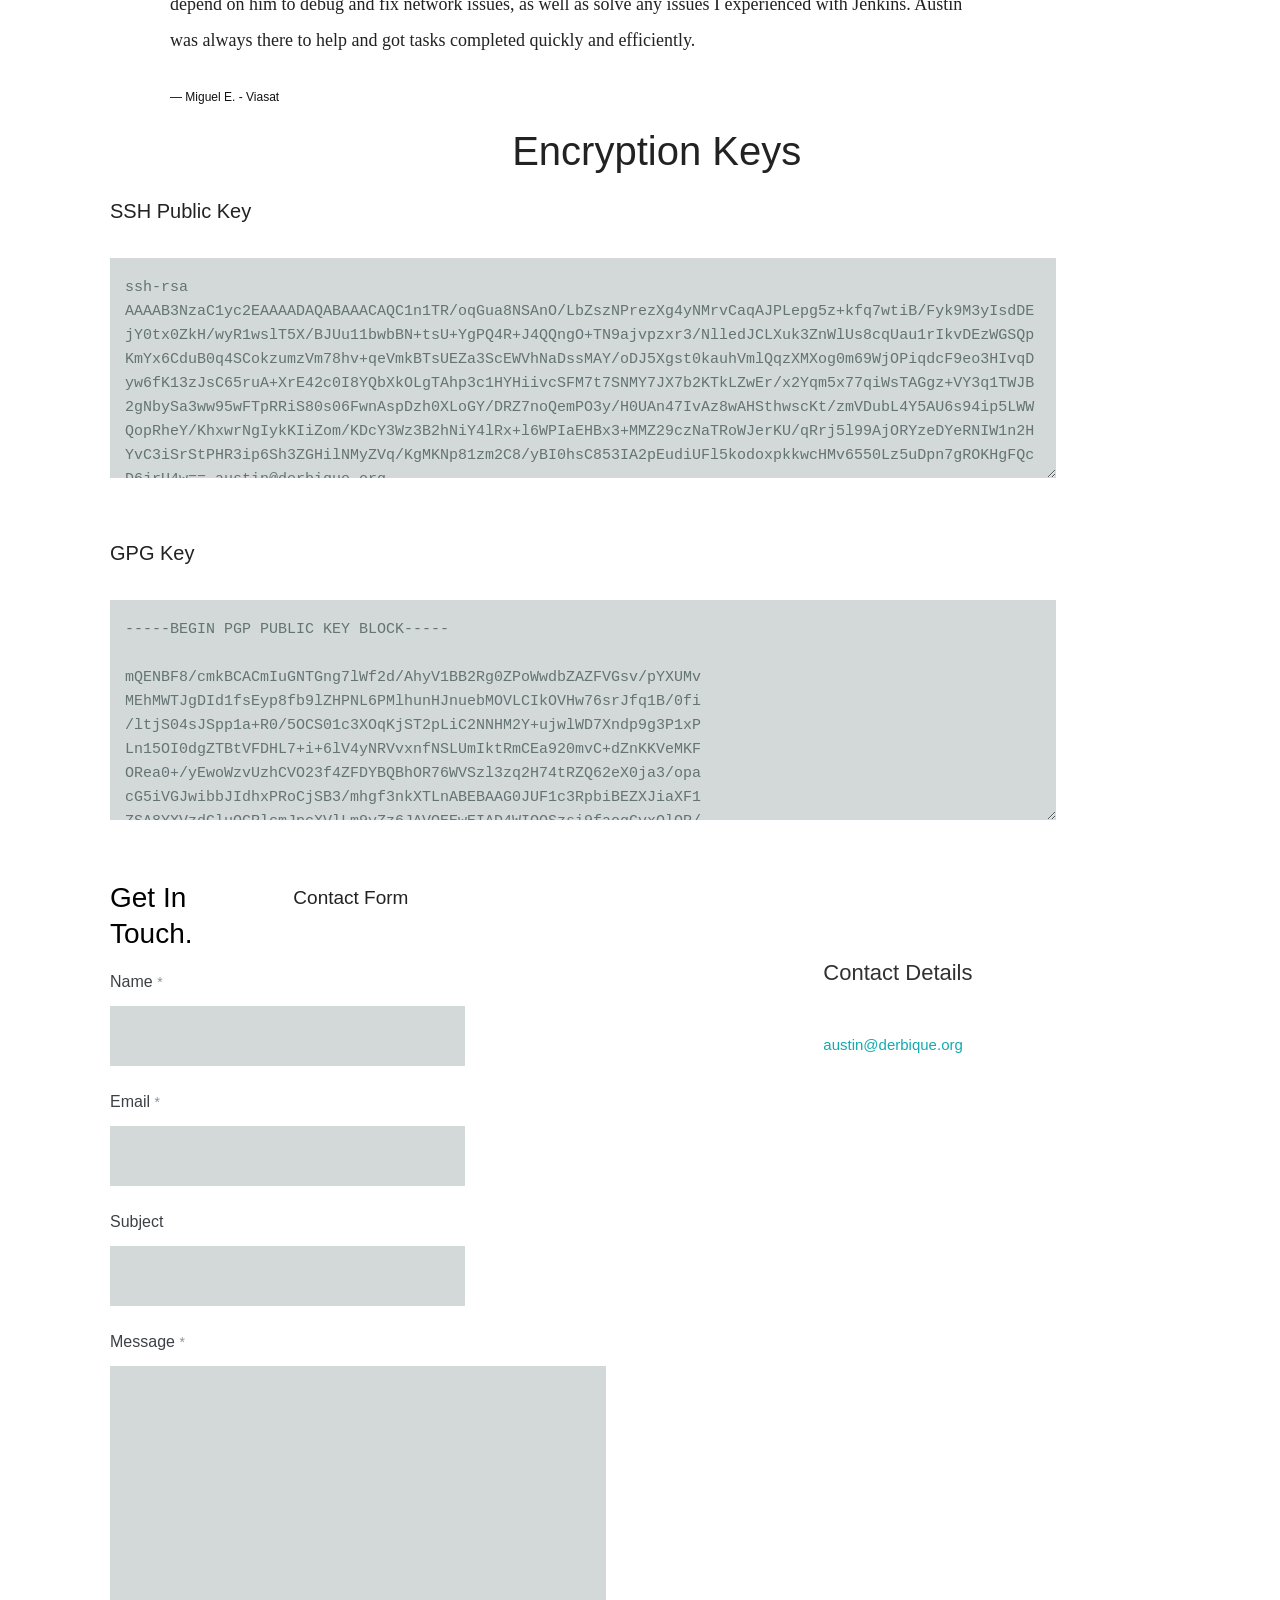
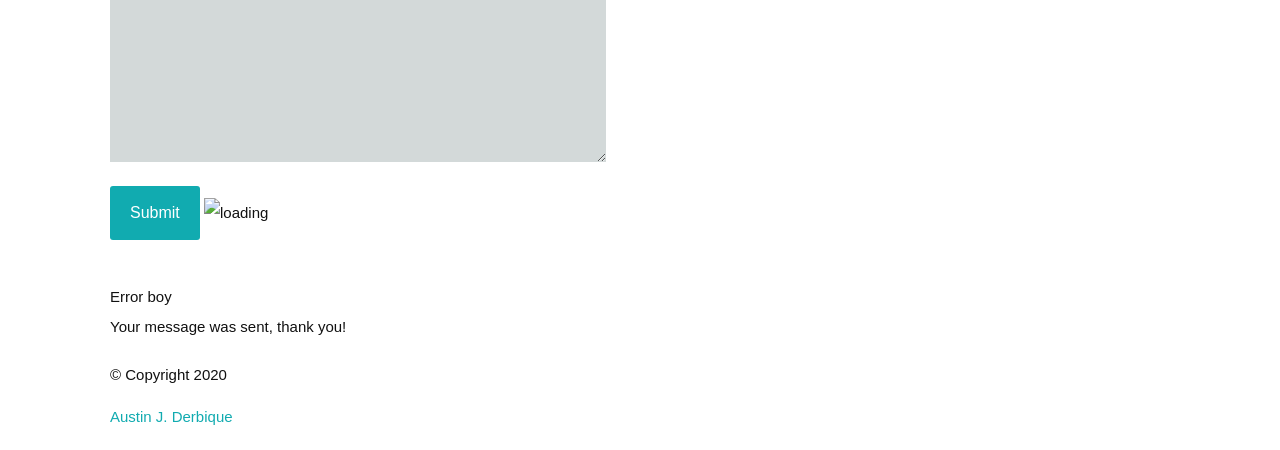
==== commit 2d232737: "Restore skill bars and add concise high-contrast bar styles; keep modern skills list but show profic" ====
--- a/index.html
+++ b/index.html
@@ -219,15 +219,15 @@
 
     <div class="nine columns main-col">
       <div class="bars">
-        <ul class="skills modern-skills">
-          <li><em>Claude</em></li>
-          <li><em>GitHub Actions</em></li>
-          <li><em>OpenTelemetry</em></li>
-          <li><em>Kubernetes</em></li>
-          <li><em>GCP</em></li>
-          <li><em>AWS</em></li>
-          <li><em>Golang</em></li>
-        </ul>
+        <div class="skill-list">
+          <div class="skill"><span class="skill-label">Kubernetes</span><div class="skill-bar"><div class="skill-fill" style="width:90%"></div></div></div>
+          <div class="skill"><span class="skill-label">GitHub Actions</span><div class="skill-bar"><div class="skill-fill" style="width:85%"></div></div></div>
+          <div class="skill"><span class="skill-label">AWS</span><div class="skill-bar"><div class="skill-fill" style="width:85%"></div></div></div>
+          <div class="skill"><span class="skill-label">GCP</span><div class="skill-bar"><div class="skill-fill" style="width:80%"></div></div></div>
+          <div class="skill"><span class="skill-label">OpenTelemetry</span><div class="skill-bar"><div class="skill-fill" style="width:80%"></div></div></div>
+          <div class="skill"><span class="skill-label">Golang</span><div class="skill-bar"><div class="skill-fill" style="width:80%"></div></div></div>
+          <div class="skill"><span class="skill-label">Claude</span><div class="skill-bar"><div class="skill-fill" style="width:70%"></div></div></div>
+        </div>
       </div><!-- end skill-bars -->
     </div><!-- main-col end -->
   </div><!-- End skills -->
--- a/css/default.css
+++ b/css/default.css
@@ -818,39 +818,27 @@
   color: #111;
 }
 
-/* Modern skills layout: keep it minimal and high-contrast */
-.modern-skills {
-  display: flex;
-  flex-wrap: wrap;
-  gap: 14px 28px;
-  list-style: none;
-  padding: 0;
-  margin: 0;
-}
-.modern-skills li {
-  background: rgba(0,0,0,0.05);
-  color: #111;
-  padding: 8px 12px;
-  border-radius: 6px;
-  font-weight: 600;
-  font-family: 'opensans-bold', sans-serif;
-  box-shadow: none;
-}
-
-/* Ensure strong contrast for skills and content below resume */
-#skills, #certificates, #testimonials, #keys, #contact, footer {
-  color: #111 !important;
-}
-#skills p, #certificates p, #testimonials p, #keys p, #contact p, footer p {
-  color: #222 !important;
-}
-
-/* Slightly emphasize headings */
-#skills h2, #certificates h2, #testimonials h2, #keys h2, #contact h2 {
-  color: #000 !important;
-}
-
-/* Make resume area text easier to read */
-.row.education .main-col, .row.work .main-col {
-  color: #222;
-}
+/* Skill bars: concise, high-contrast */
+.skill-list { display: flex; flex-direction: column; gap: 12px; }
+.skill { display:flex; flex-direction:column; gap:6px; }
+.skill-label { font-weight:700; color:#0b0b0b; font-family:'opensans-bold',sans-serif; }
+.skill-bar { background: rgba(0,0,0,0.08); height:10px; border-radius:6px; overflow:hidden; }
+.skill-fill { height:100%; background: linear-gradient(90deg,#2b8cff,#0066ff); border-radius:6px; }
+
+/* Ensure strong contrast for skills and content below resume */
+#skills, #certificates, #testimonials, #keys, #contact, footer {
+  color: #111 !important;
+}
+#skills p, #certificates p, #testimonials p, #keys p, #contact p, footer p {
+  color: #222 !important;
+}
+
+/* Slightly emphasize headings */
+#skills h2, #certificates h2, #testimonials h2, #keys h2, #contact h2 {
+  color: #000 !important;
+}
+
+/* Make resume area text easier to read */
+.row.education .main-col, .row.work .main-col {
+  color: #222;
+}
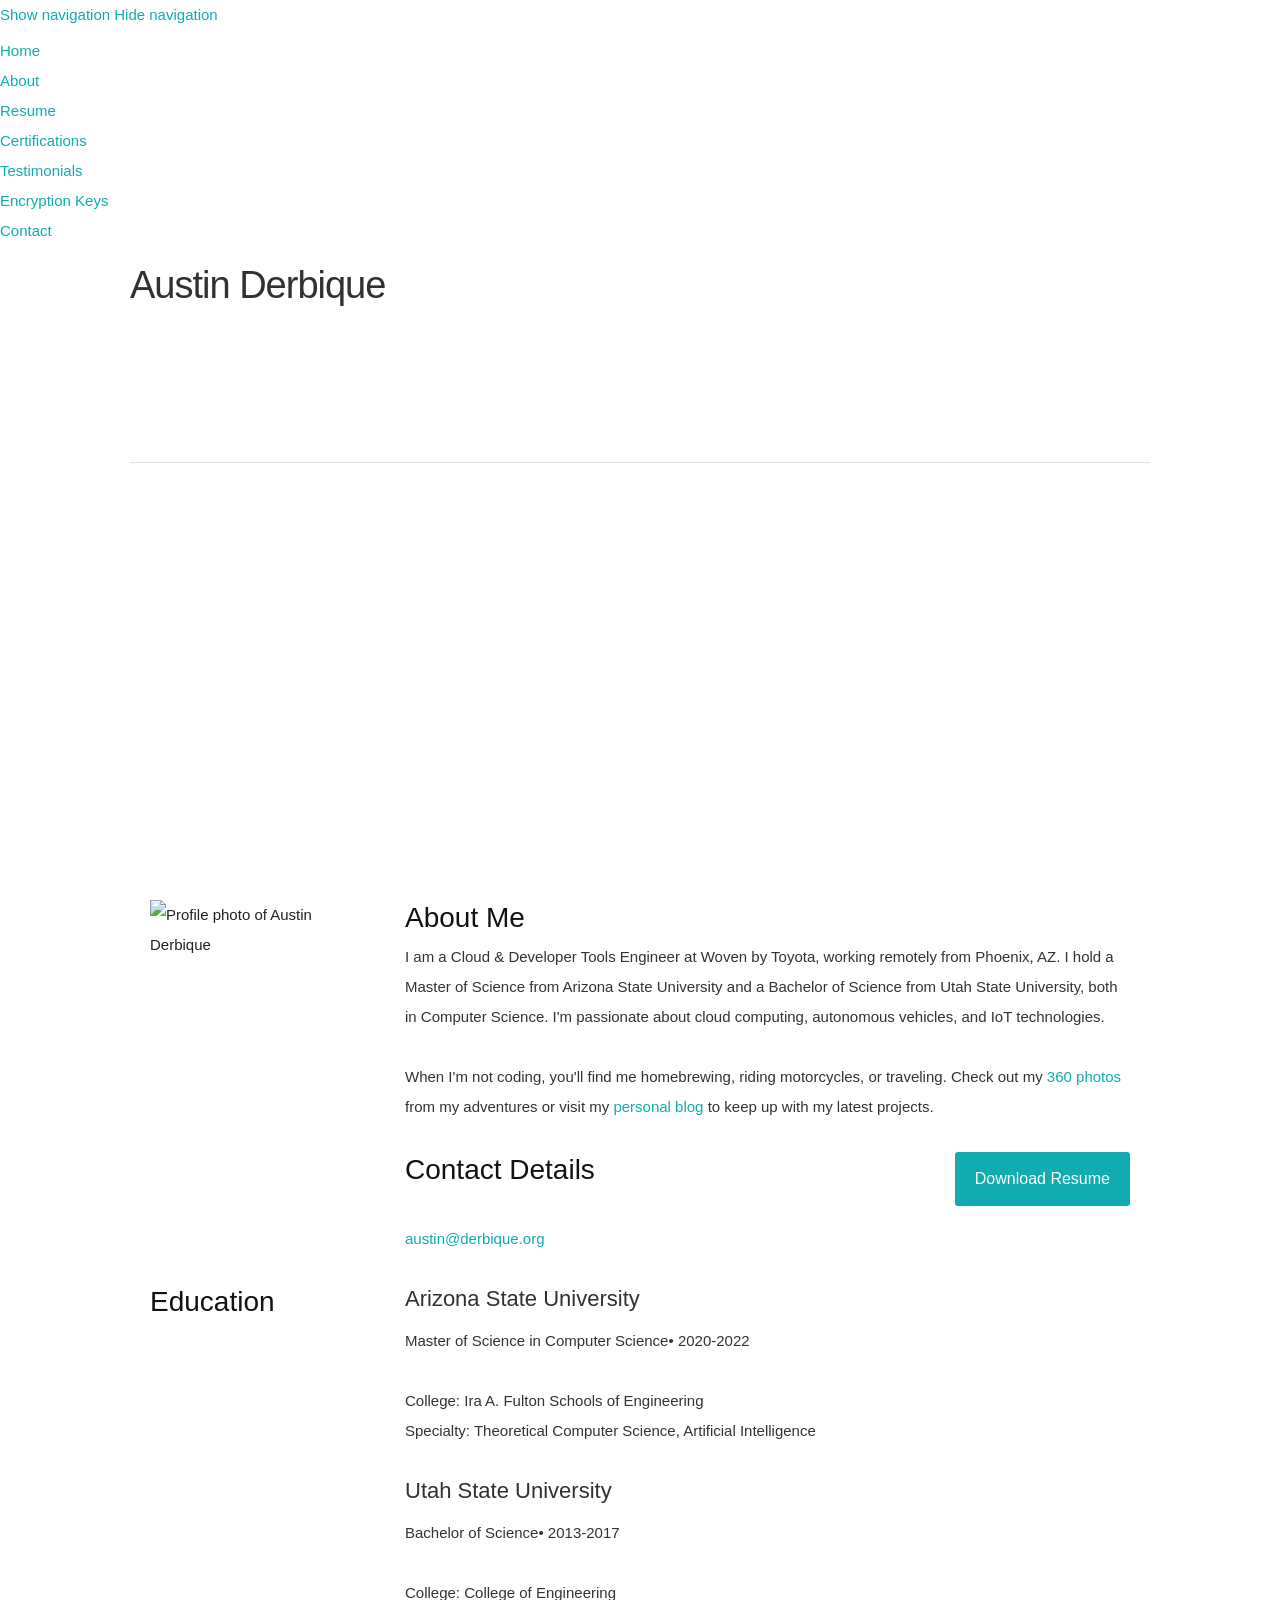
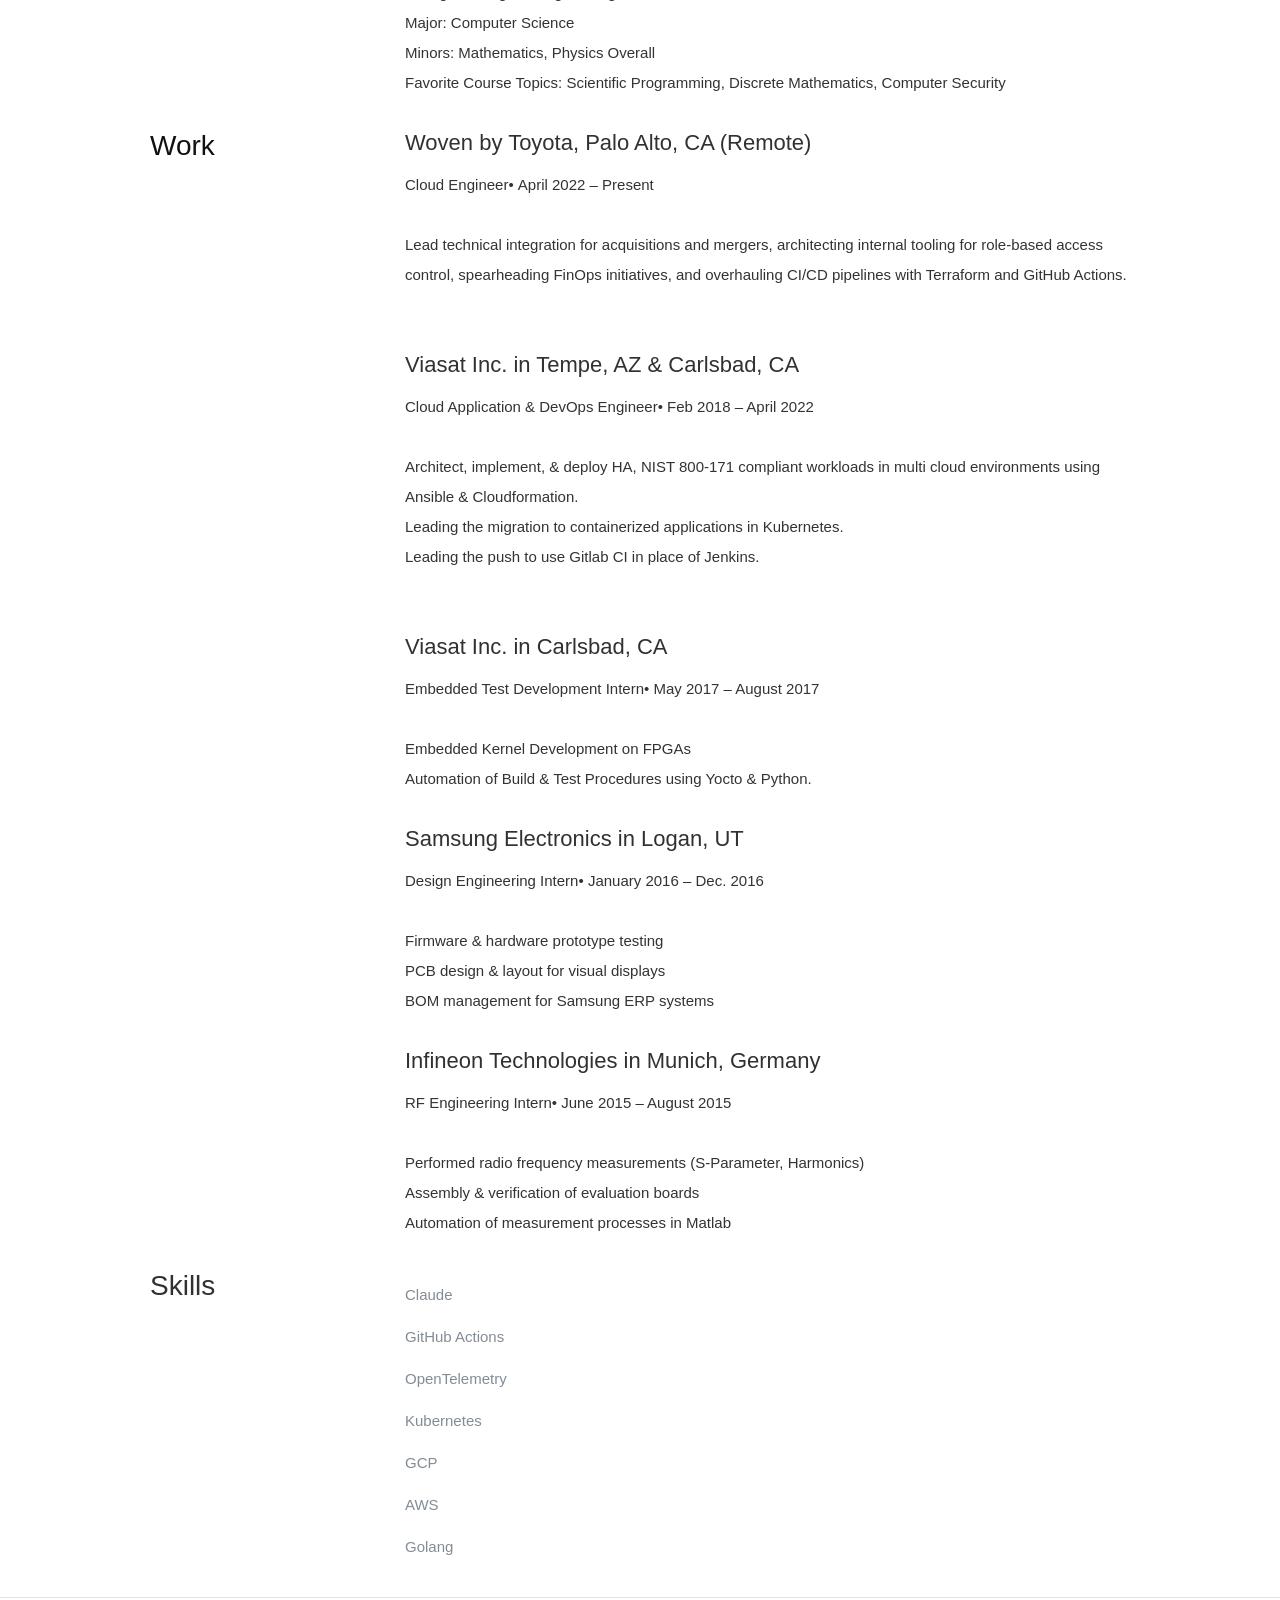
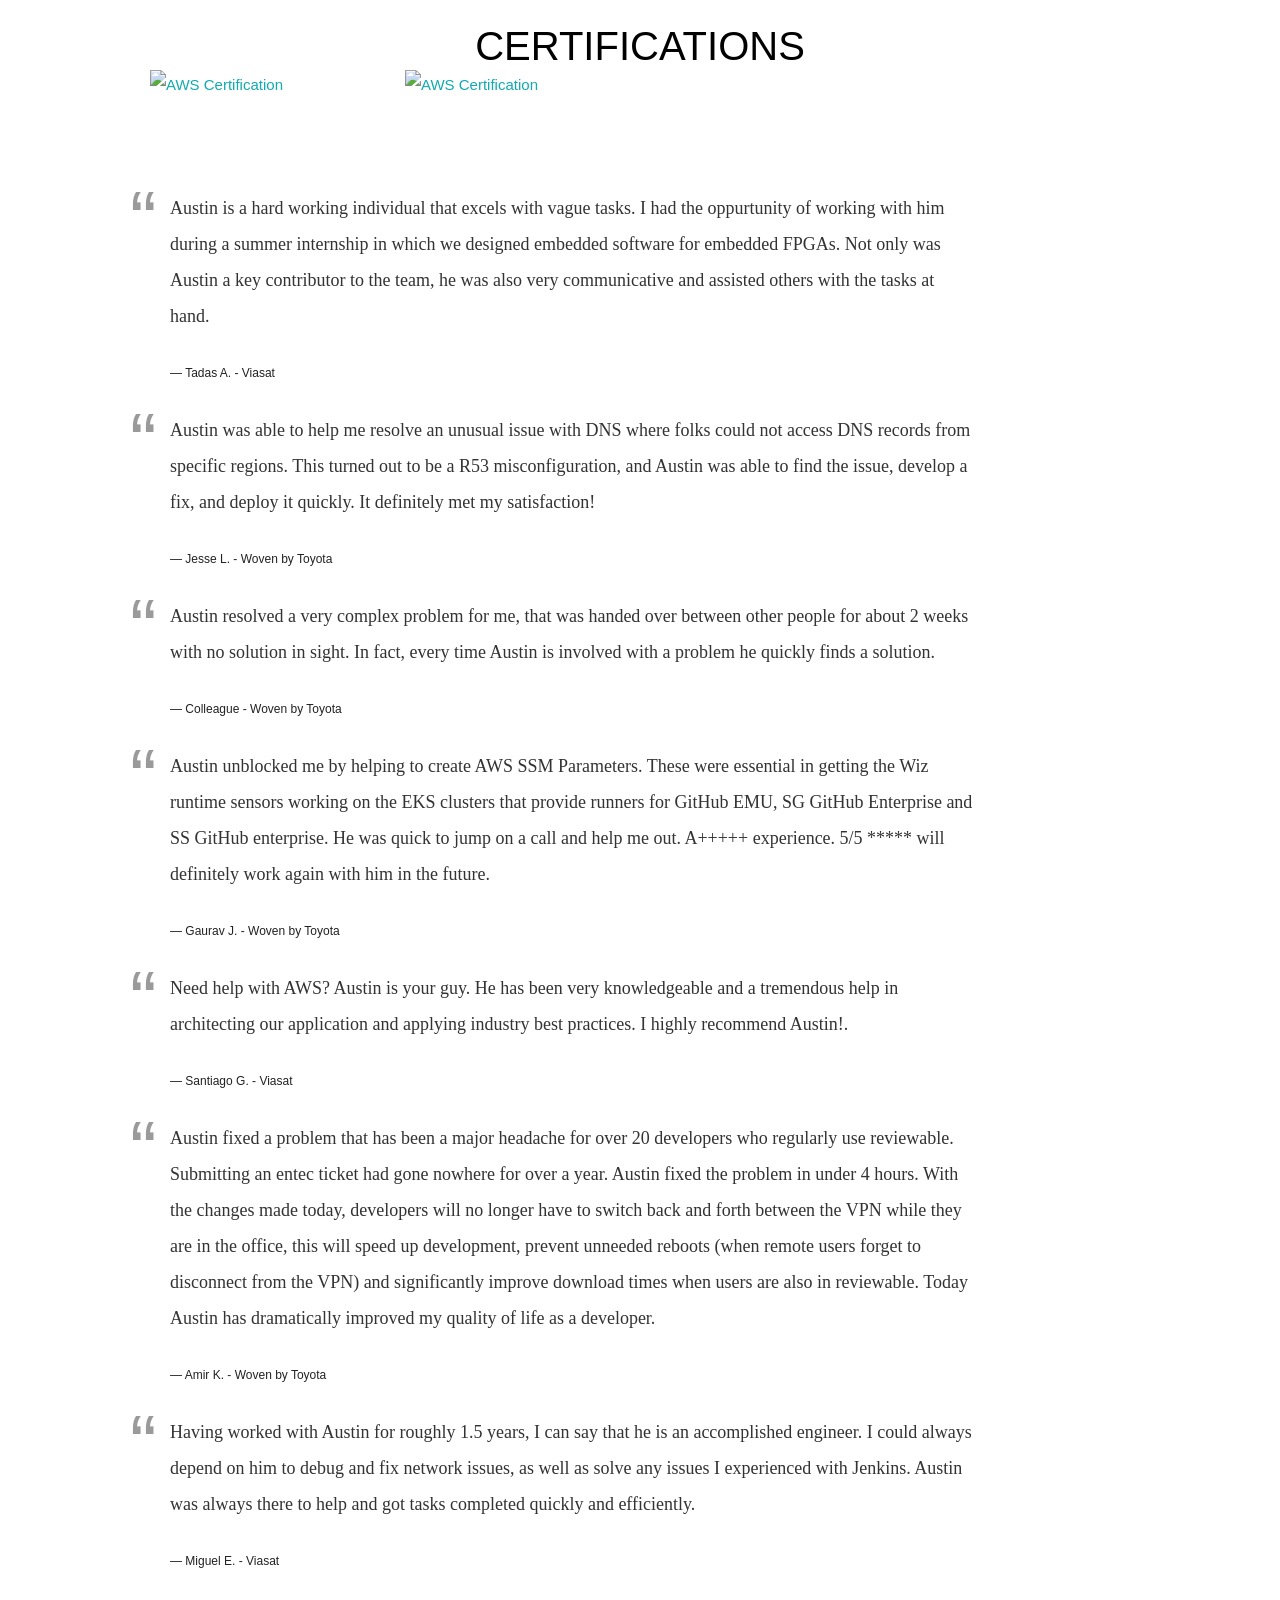
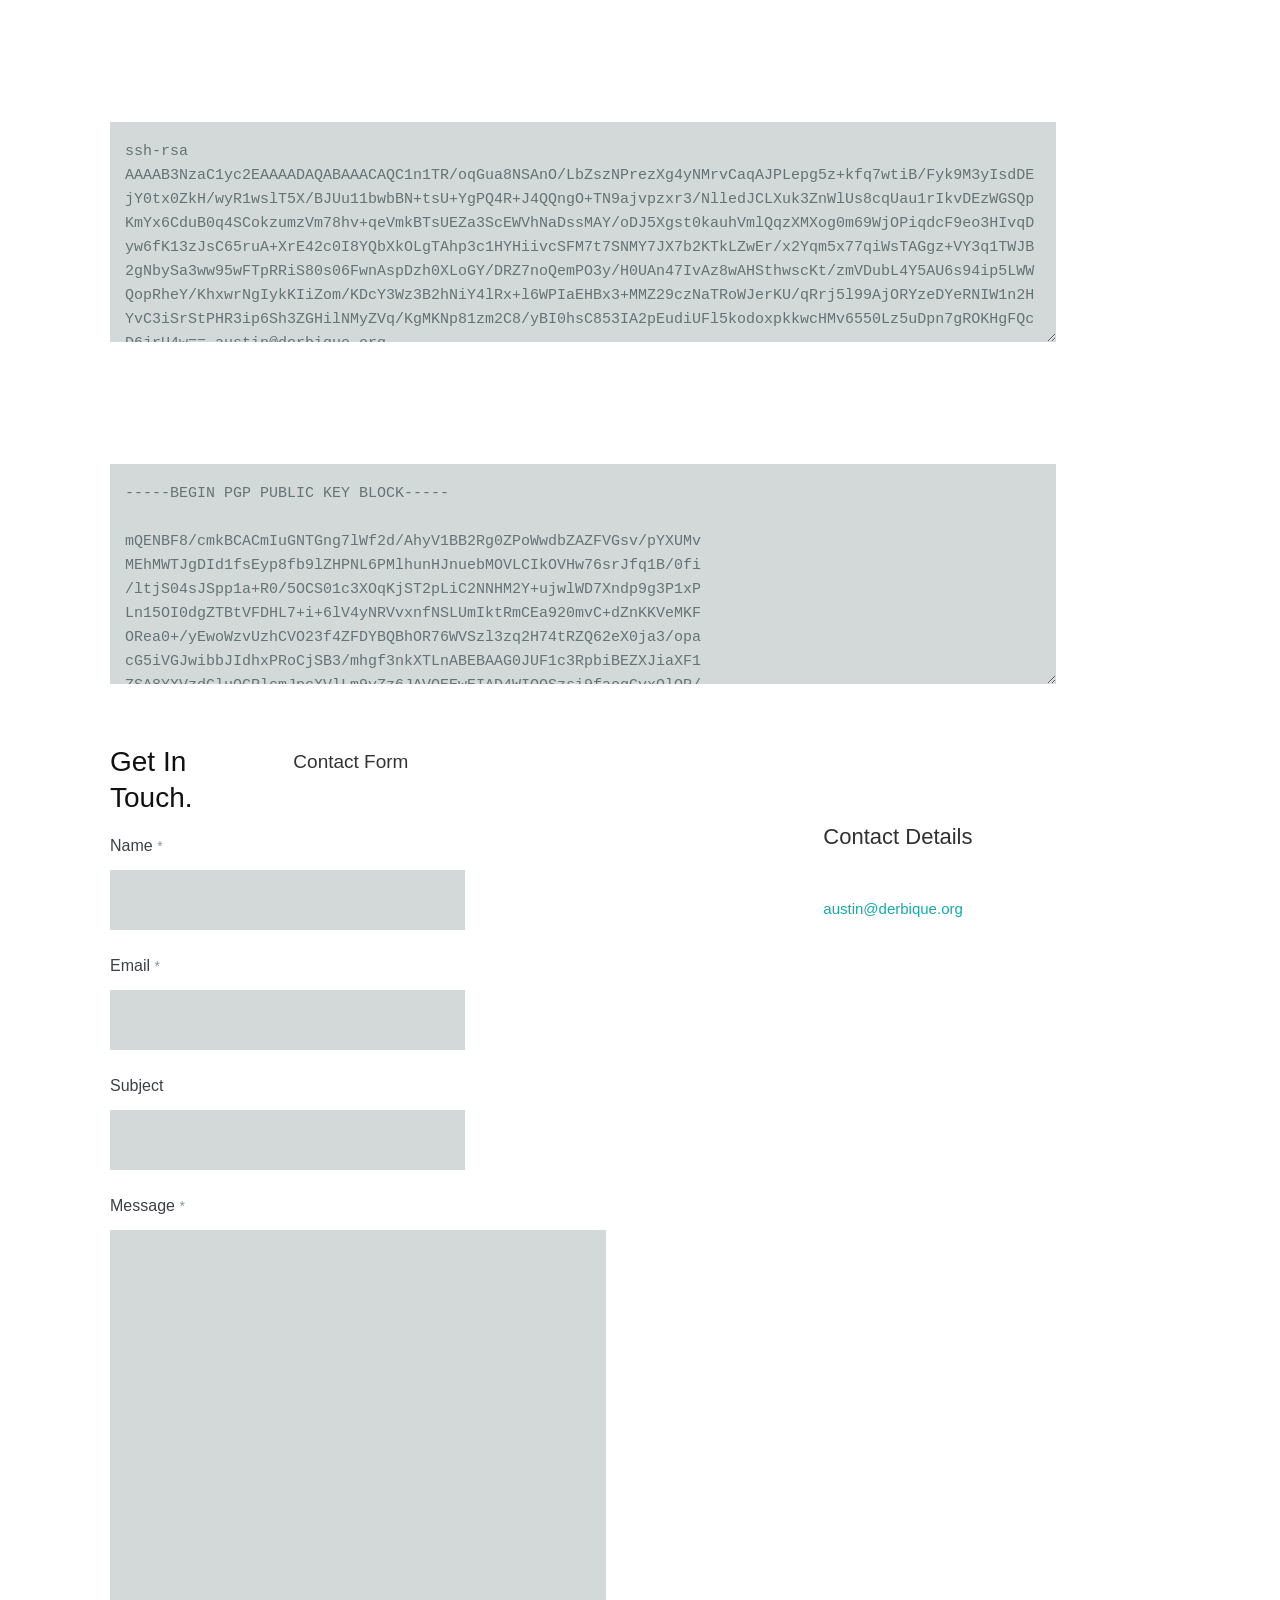
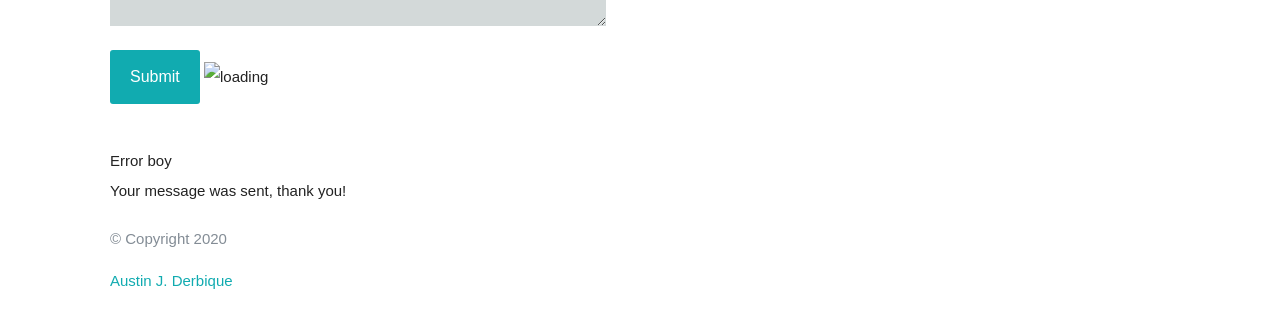
==== commit 0d8f8b39: "Restore original CSS and update skills list to modern SRE/observability items\n\nCo-authored-by: Cop" ====
--- a/index.html
+++ b/index.html
@@ -212,25 +212,27 @@
   <!-- Skills
       =============================================== -->
 
-  <section id="skills">  <section id="skills">  <section id="skills"><div class="row skill">
+  <section id="skills">
+  <div class="row skill">
     <div class="three columns header-col">
       <h2><span>Skills</span></h2>
     </div>
 
     <div class="nine columns main-col">
       <div class="bars">
-        <div class="skill-list">
-          <div class="skill"><span class="skill-label">Kubernetes</span><div class="skill-bar"><div class="skill-fill" style="width:90%"></div></div></div>
-          <div class="skill"><span class="skill-label">GitHub Actions</span><div class="skill-bar"><div class="skill-fill" style="width:85%"></div></div></div>
-          <div class="skill"><span class="skill-label">AWS</span><div class="skill-bar"><div class="skill-fill" style="width:85%"></div></div></div>
-          <div class="skill"><span class="skill-label">GCP</span><div class="skill-bar"><div class="skill-fill" style="width:80%"></div></div></div>
-          <div class="skill"><span class="skill-label">OpenTelemetry</span><div class="skill-bar"><div class="skill-fill" style="width:80%"></div></div></div>
-          <div class="skill"><span class="skill-label">Golang</span><div class="skill-bar"><div class="skill-fill" style="width:80%"></div></div></div>
-          <div class="skill"><span class="skill-label">Claude</span><div class="skill-bar"><div class="skill-fill" style="width:70%"></div></div></div>
-        </div>
+        <ul class="skills">
+          <li><em>Claude</em></li>
+          <li><em>GitHub Actions</em></li>
+          <li><em>OpenTelemetry</em></li>
+          <li><em>Kubernetes</em></li>
+          <li><em>GCP</em></li>
+          <li><em>AWS</em></li>
+          <li><em>Golang</em></li>
+        </ul>
       </div><!-- end skill-bars -->
     </div><!-- main-col end -->
   </div><!-- End skills -->
+  </section>
   </section>
   <hr>
   <!-- Resume Section End-->
--- a/css/default.css
+++ b/css/default.css
@@ -817,28 +817,3 @@
 #about h2, #resume h2, #certificates h2, #testimonials h2, #keys h2, #contact h2 {
   color: #111;
 }
-
-/* Skill bars: concise, high-contrast */
-.skill-list { display: flex; flex-direction: column; gap: 12px; }
-.skill { display:flex; flex-direction:column; gap:6px; }
-.skill-label { font-weight:700; color:#0b0b0b; font-family:'opensans-bold',sans-serif; }
-.skill-bar { background: rgba(0,0,0,0.08); height:10px; border-radius:6px; overflow:hidden; }
-.skill-fill { height:100%; background: linear-gradient(90deg,#2b8cff,#0066ff); border-radius:6px; }
-
-/* Ensure strong contrast for skills and content below resume */
-#skills, #certificates, #testimonials, #keys, #contact, footer {
-  color: #111 !important;
-}
-#skills p, #certificates p, #testimonials p, #keys p, #contact p, footer p {
-  color: #222 !important;
-}
-
-/* Slightly emphasize headings */
-#skills h2, #certificates h2, #testimonials h2, #keys h2, #contact h2 {
-  color: #000 !important;
-}
-
-/* Make resume area text easier to read */
-.row.education .main-col, .row.work .main-col {
-  color: #222;
-}
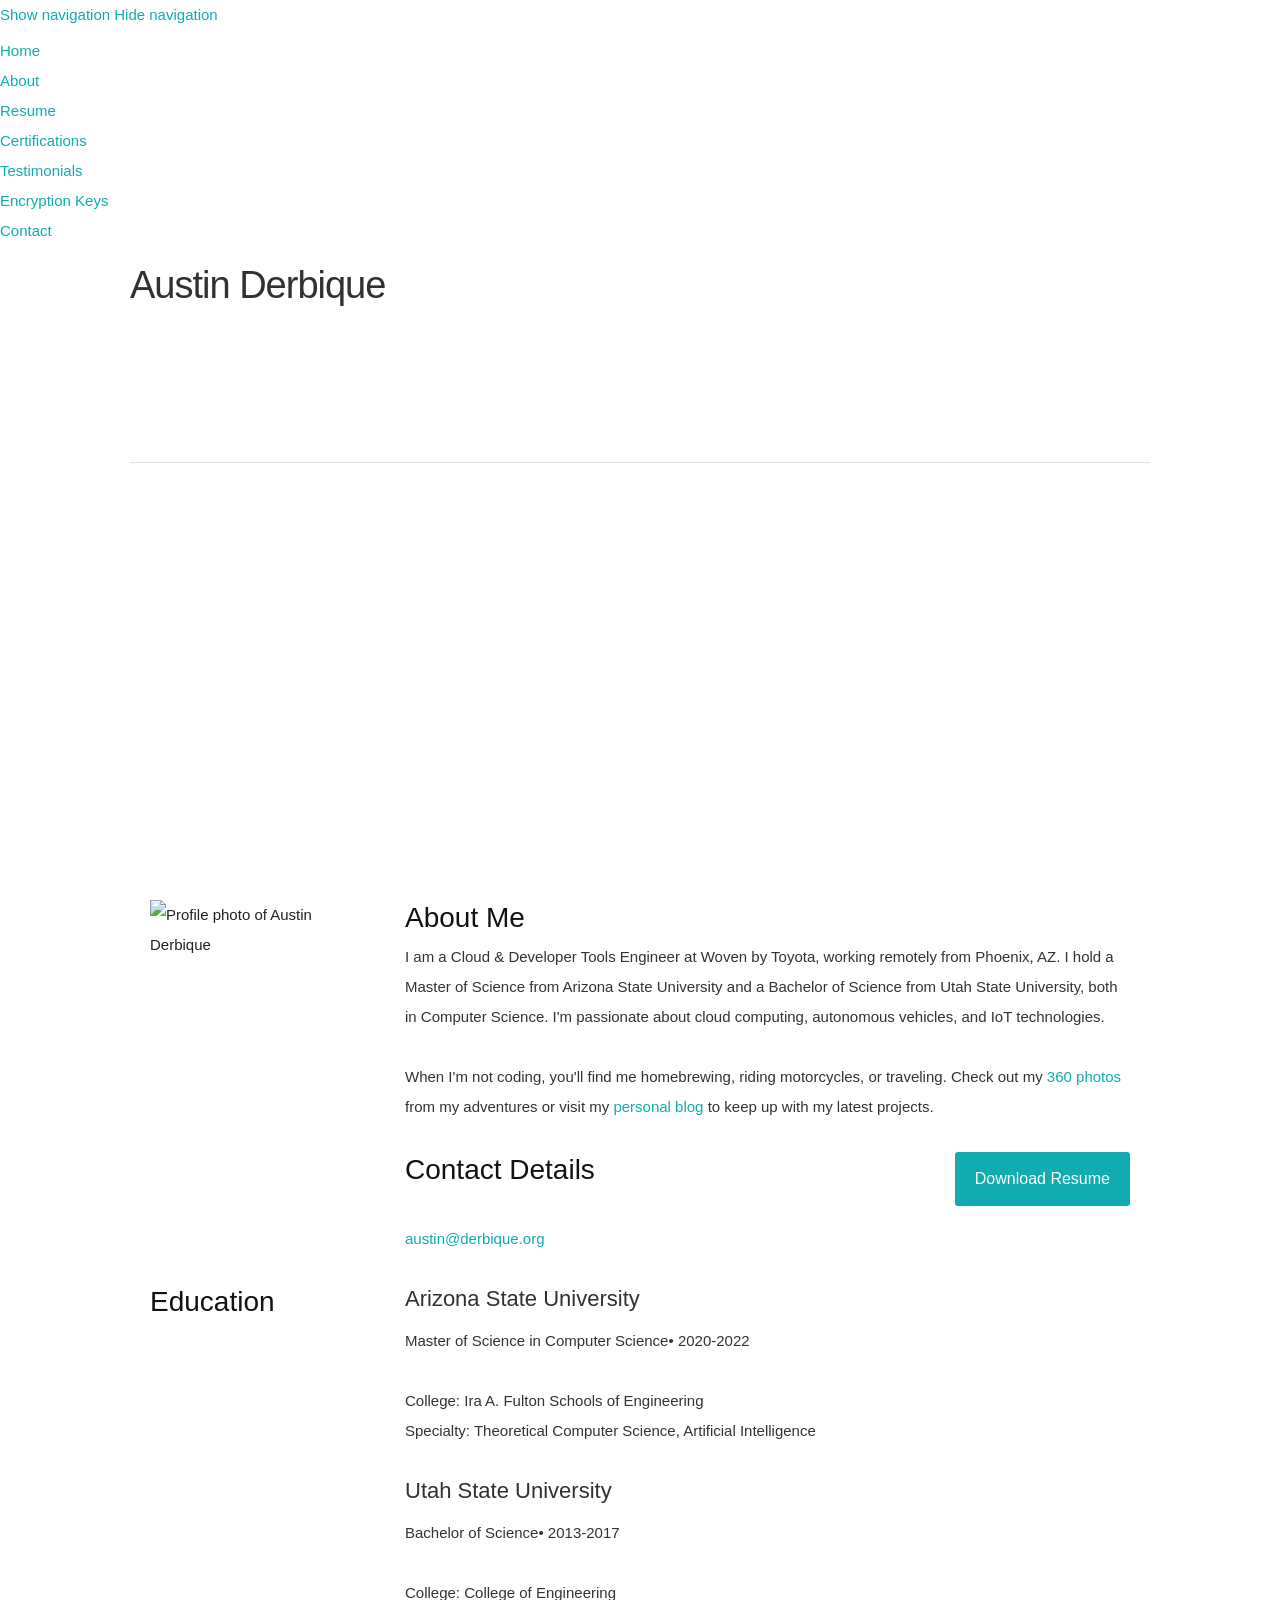
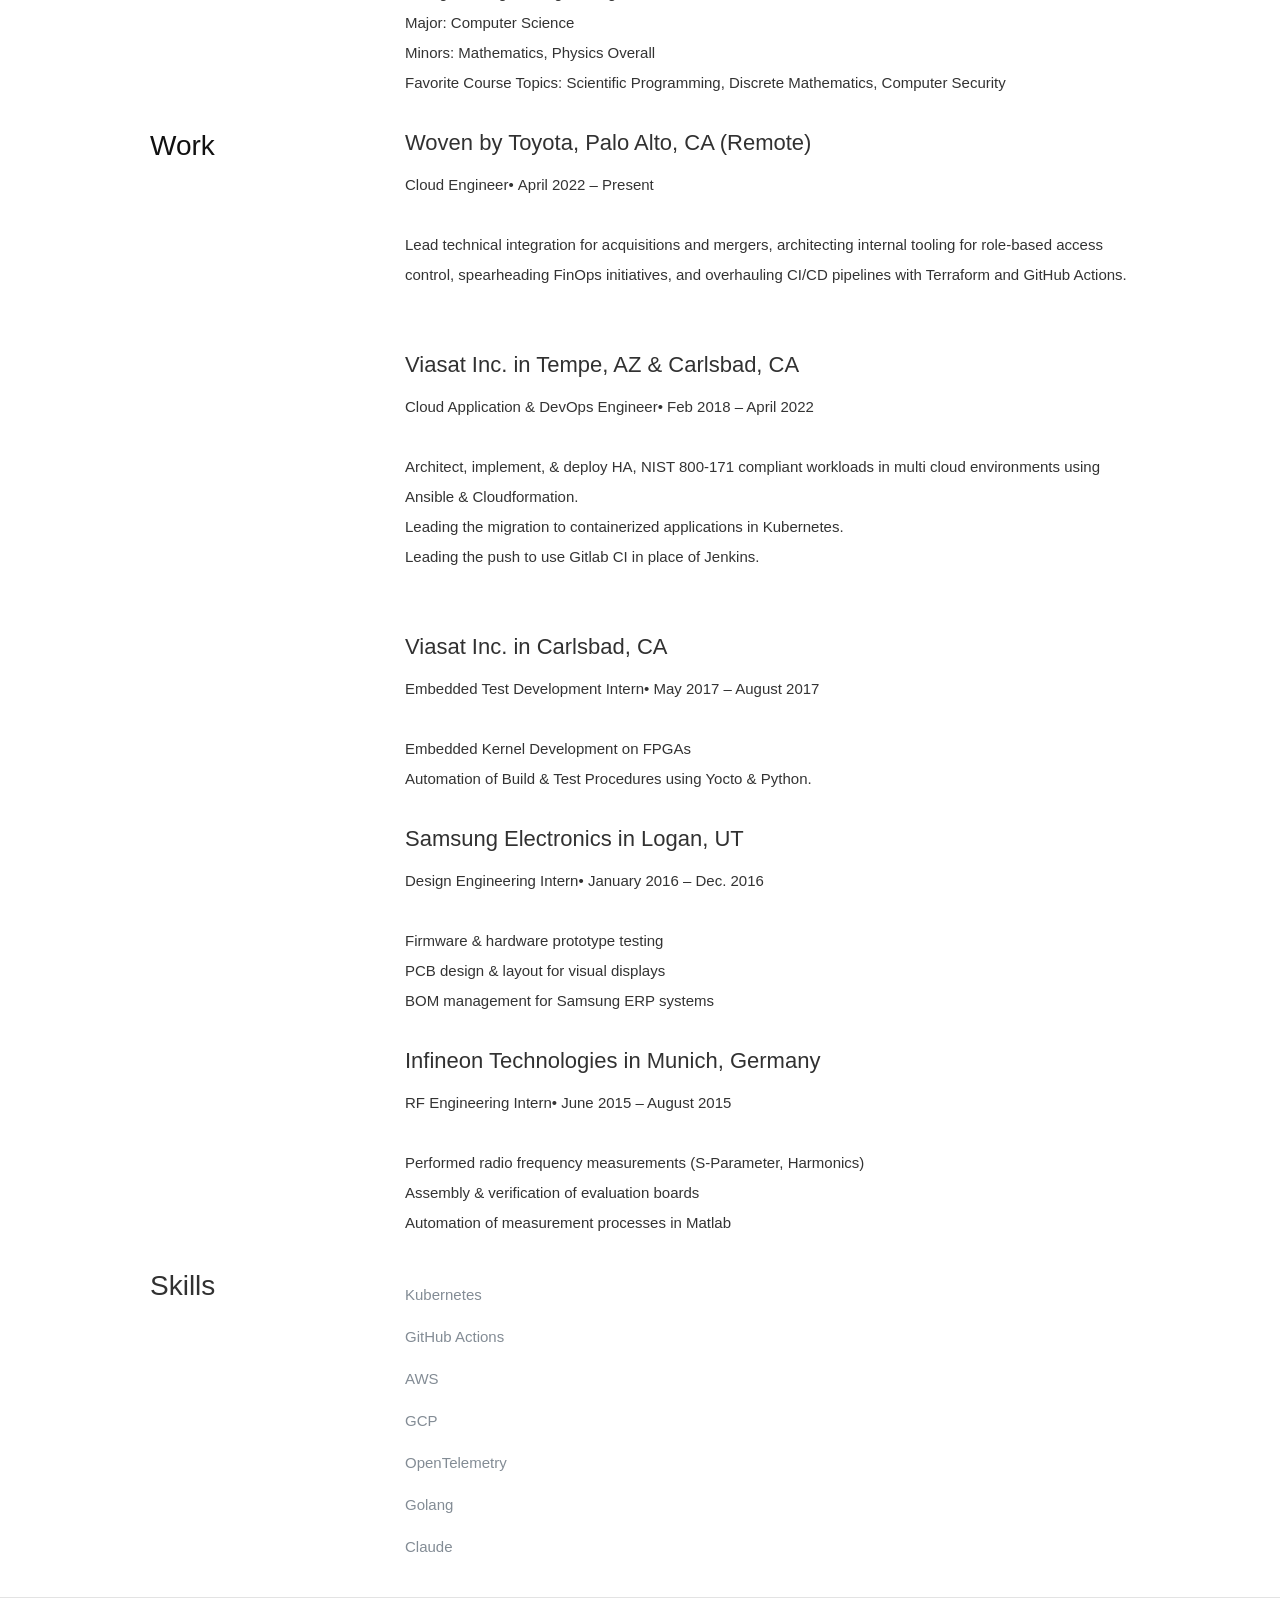
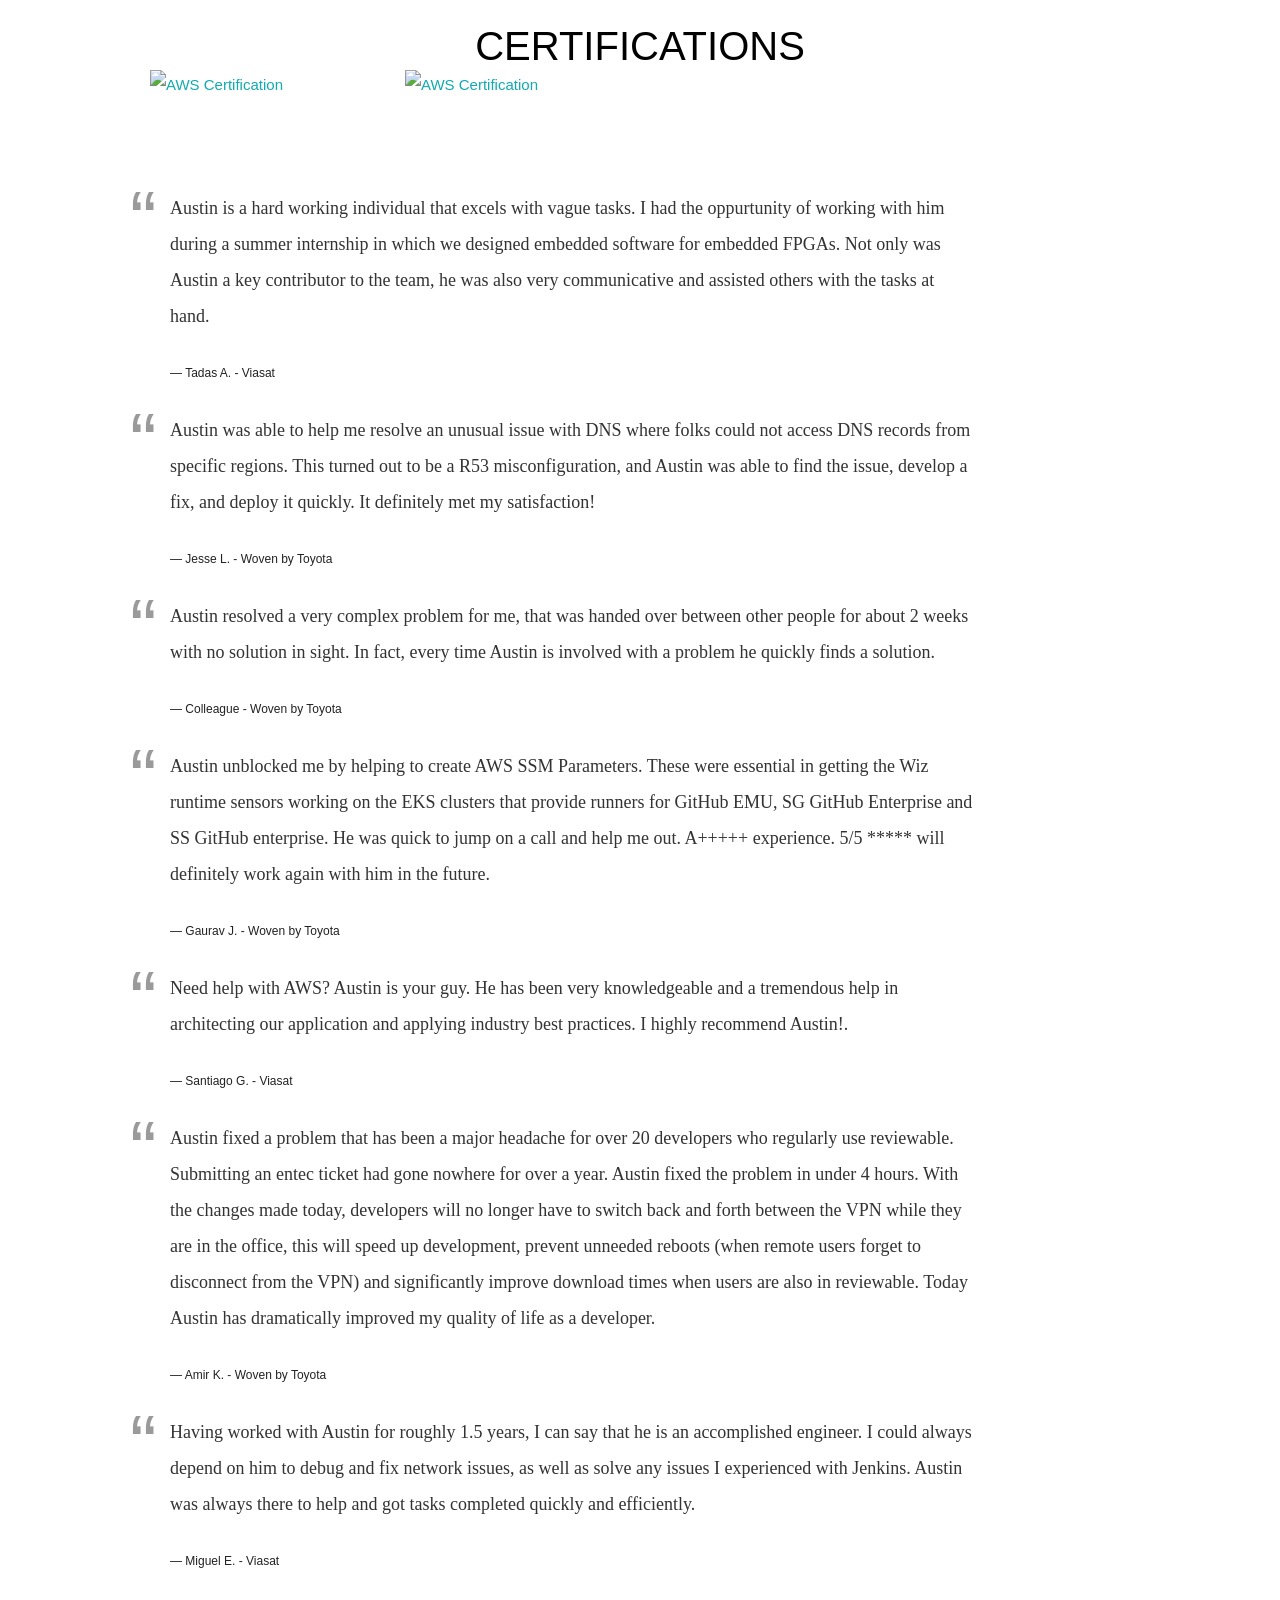
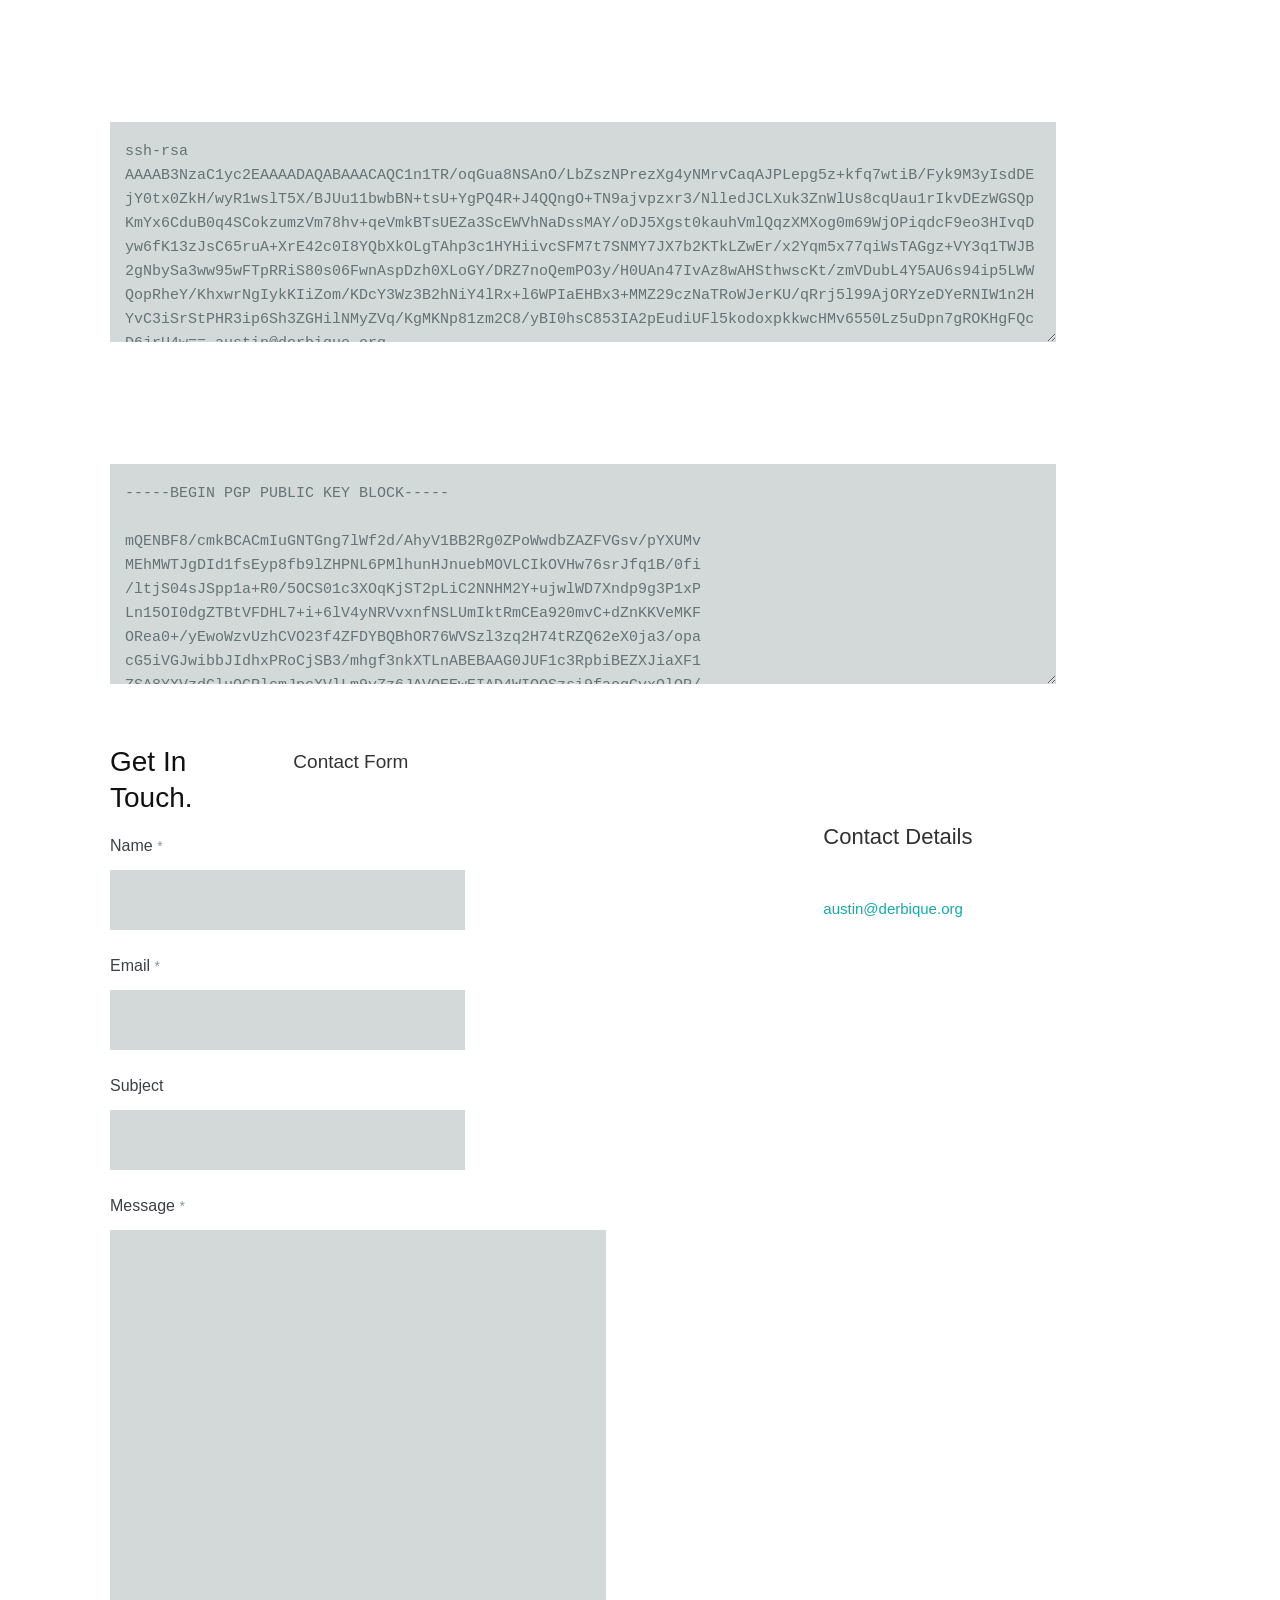
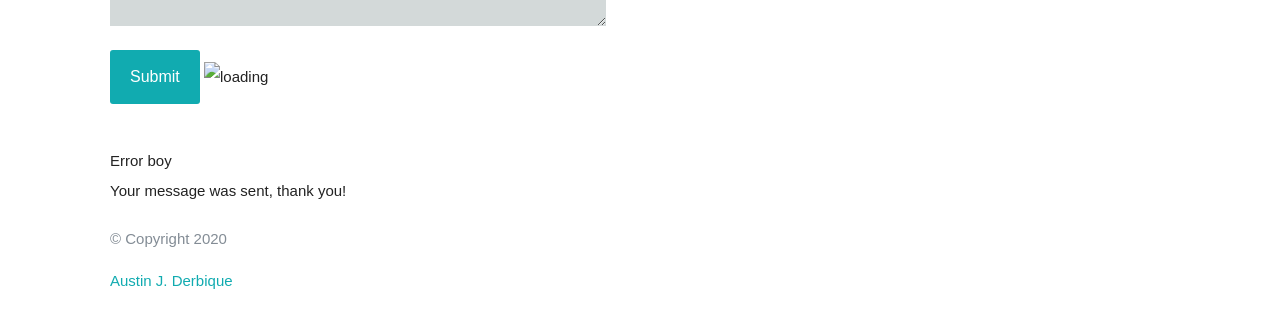
==== commit aaf76de2: "Restore skill bars visual and update skills to SRE/observability set\n\nCo-authored-by: Copilot <223" ====
--- a/index.html
+++ b/index.html
@@ -221,13 +221,13 @@
     <div class="nine columns main-col">
       <div class="bars">
         <ul class="skills">
-          <li><em>Claude</em></li>
-          <li><em>GitHub Actions</em></li>
-          <li><em>OpenTelemetry</em></li>
-          <li><em>Kubernetes</em></li>
-          <li><em>GCP</em></li>
-          <li><em>AWS</em></li>
-          <li><em>Golang</em></li>
+          <li><span class="bar-expand" style="width:90%"></span><em>Kubernetes</em></li>
+          <li><span class="bar-expand" style="width:85%"></span><em>GitHub Actions</em></li>
+          <li><span class="bar-expand" style="width:85%"></span><em>AWS</em></li>
+          <li><span class="bar-expand" style="width:80%"></span><em>GCP</em></li>
+          <li><span class="bar-expand" style="width:80%"></span><em>OpenTelemetry</em></li>
+          <li><span class="bar-expand" style="width:80%"></span><em>Golang</em></li>
+          <li><span class="bar-expand" style="width:70%"></span><em>Claude</em></li>
         </ul>
       </div><!-- end skill-bars -->
     </div><!-- main-col end -->
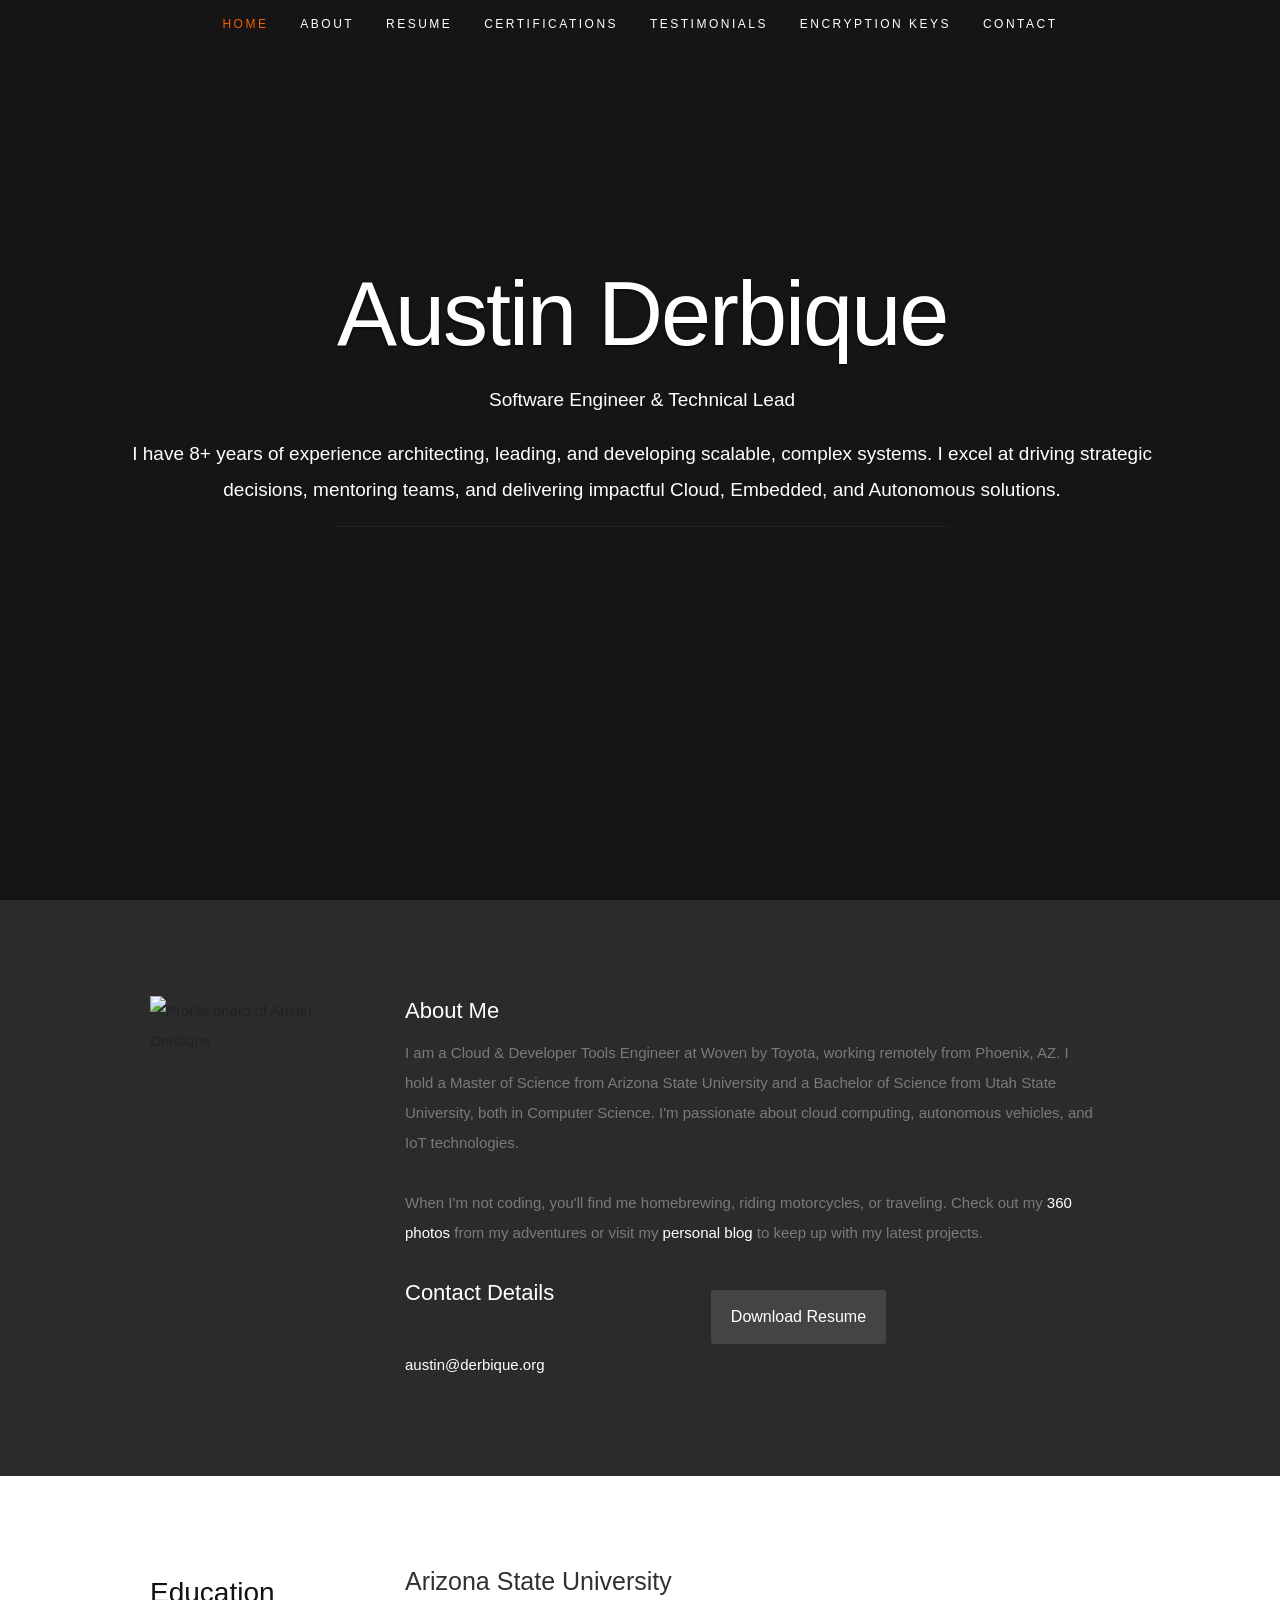
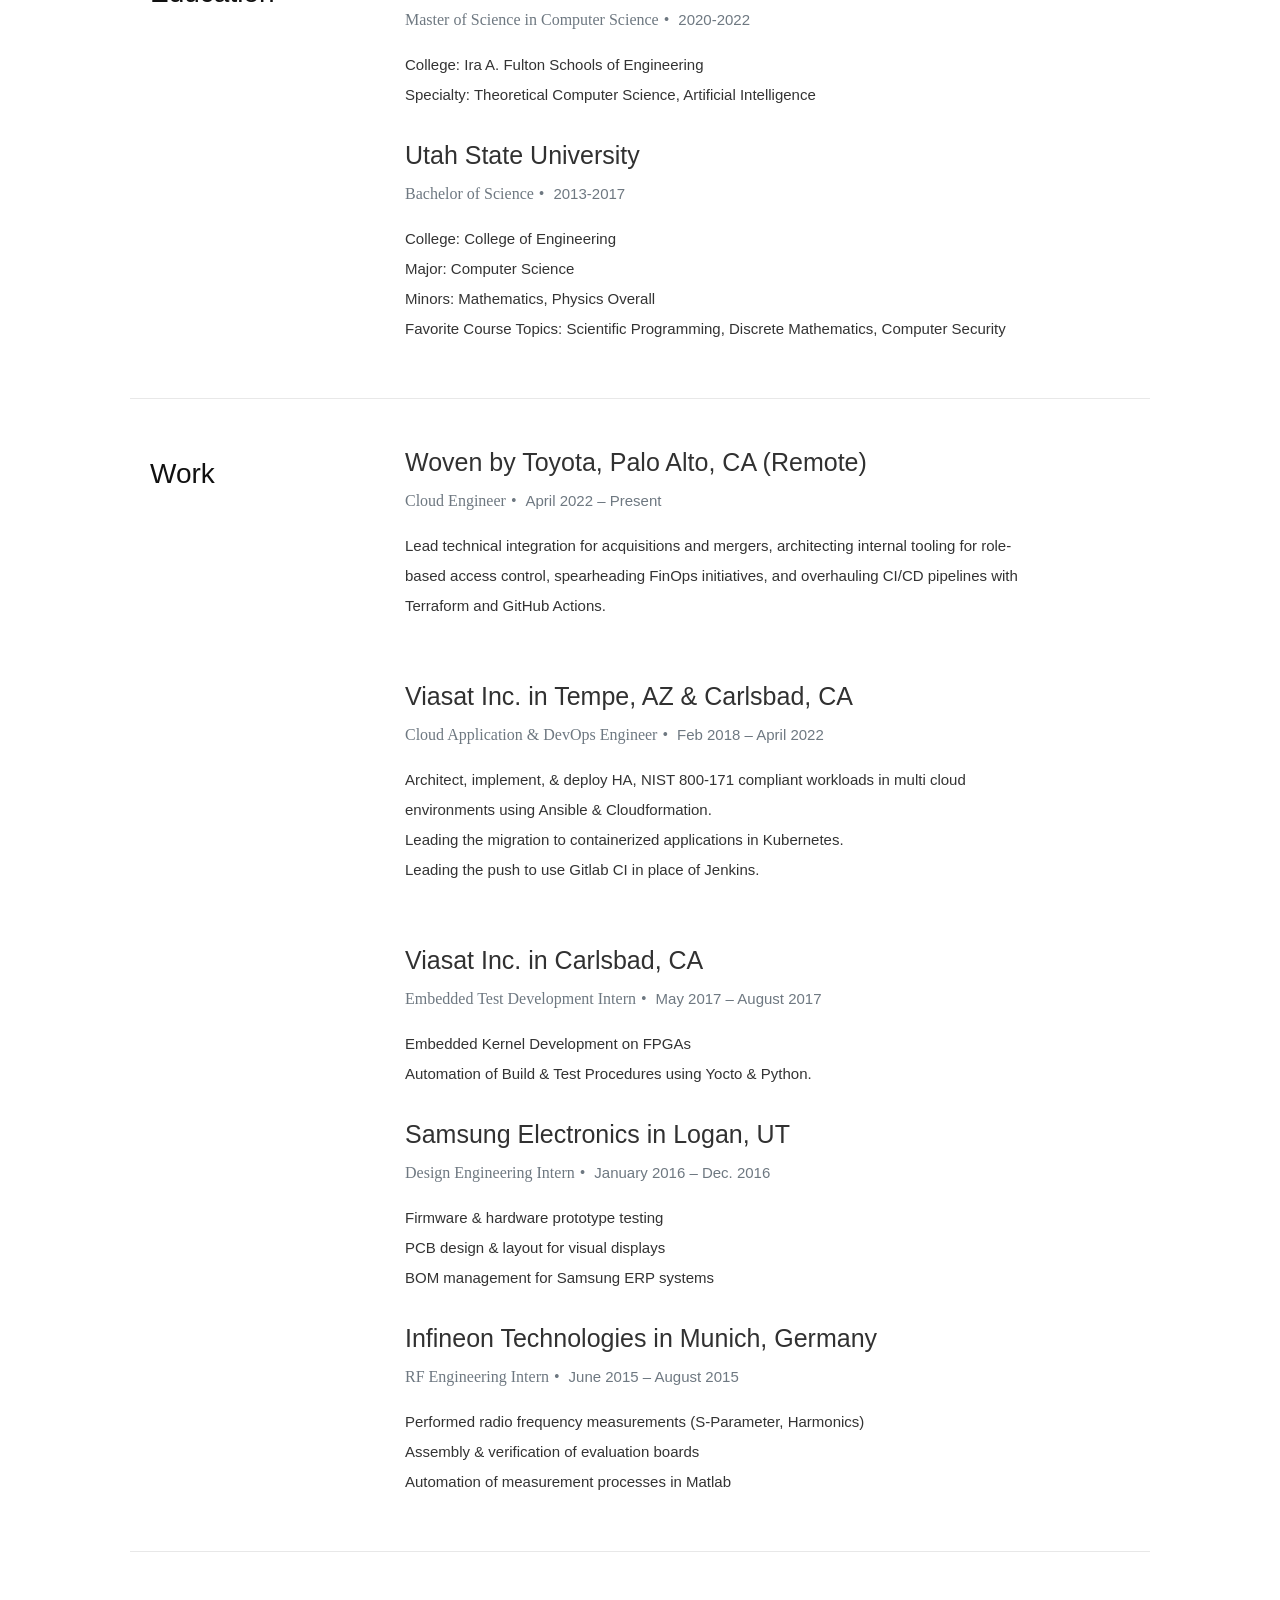
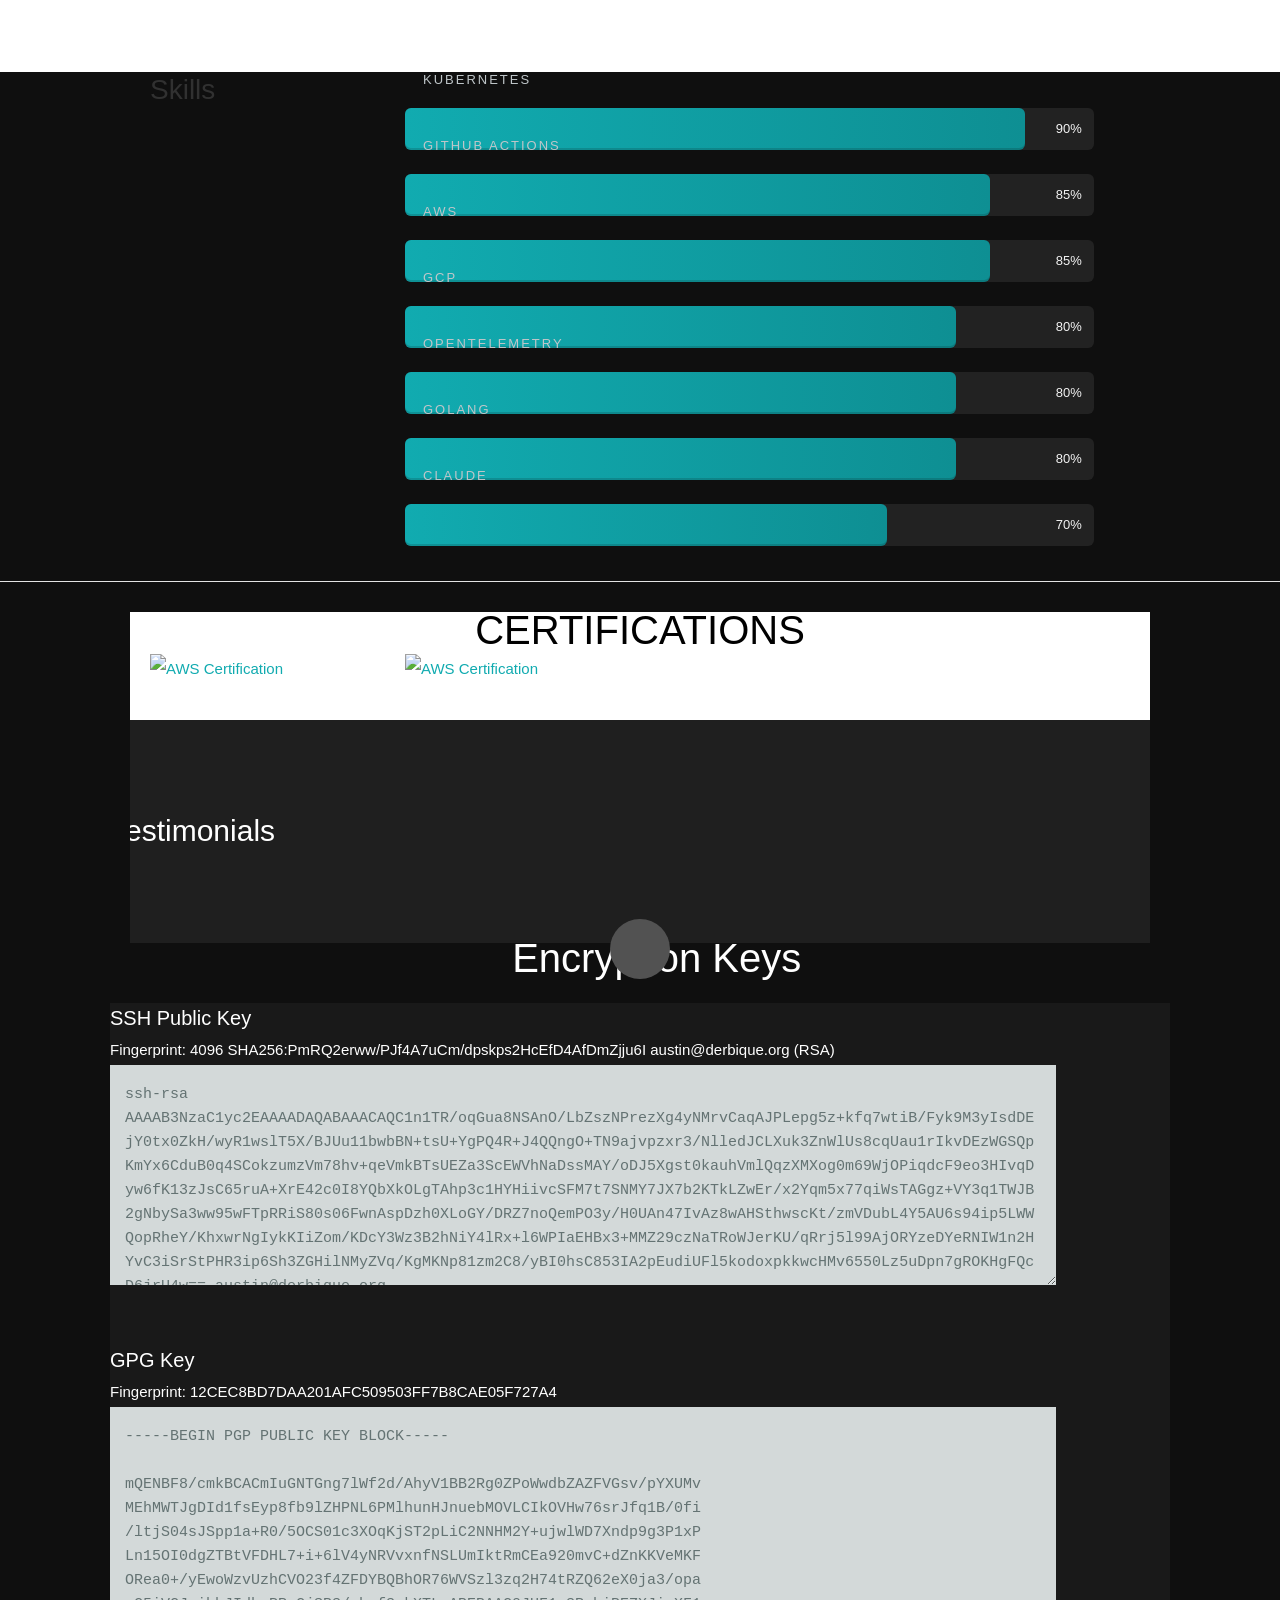
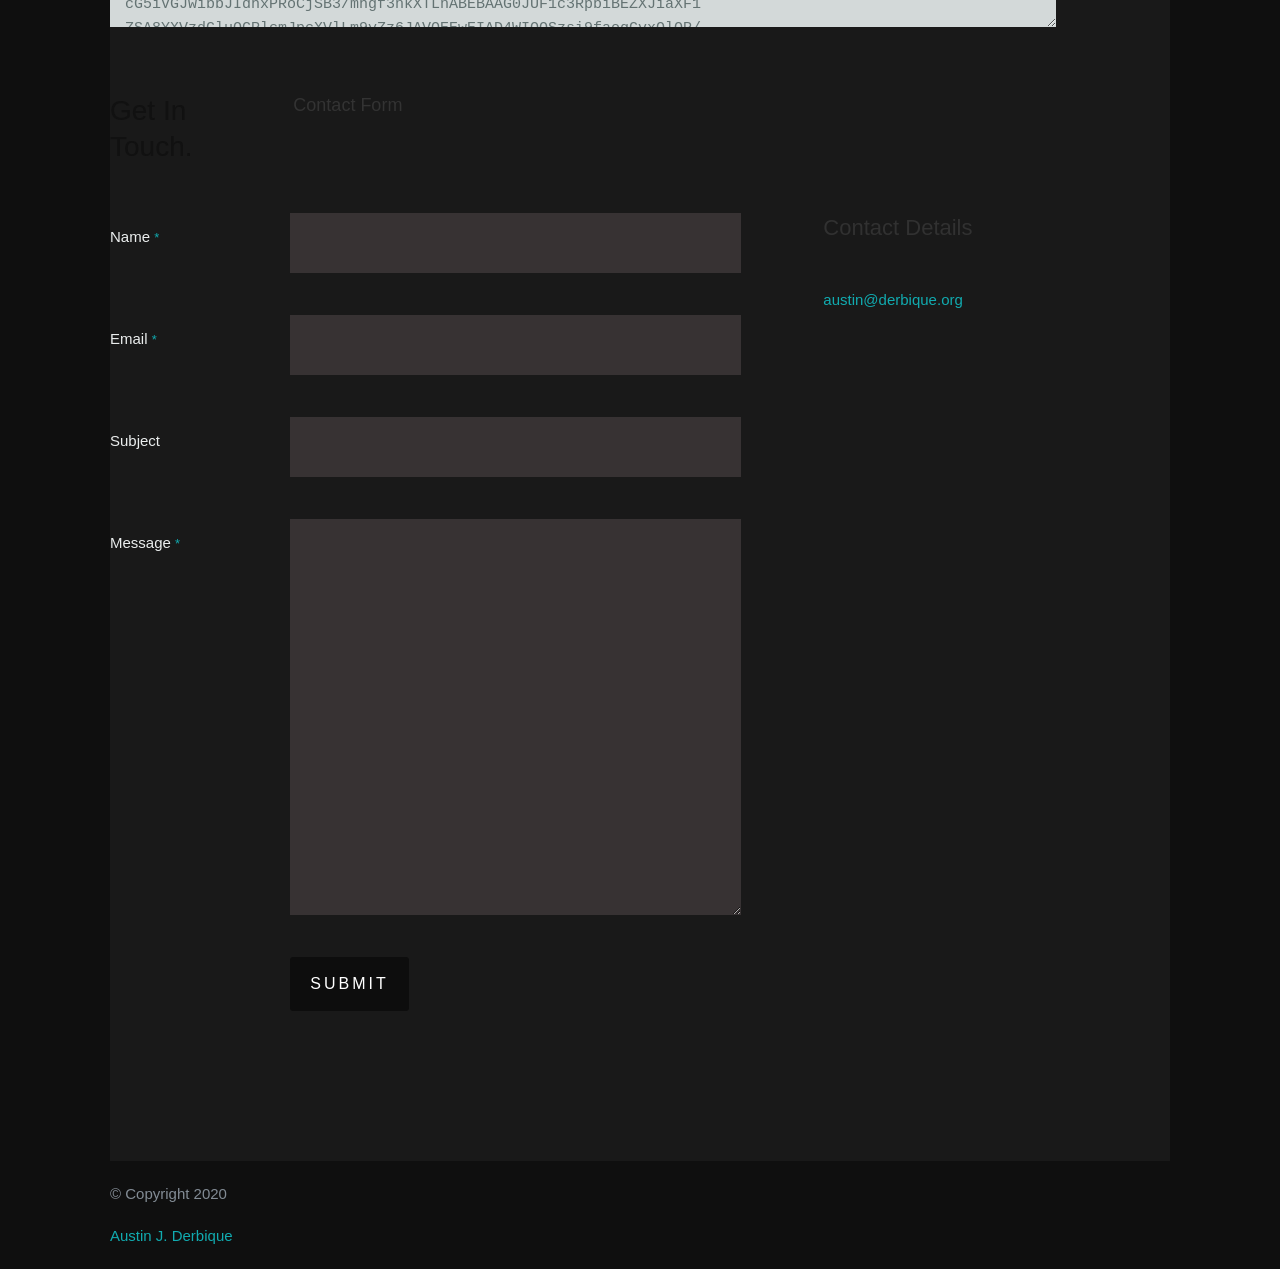
==== commit 5c9b3ffa: "Skill bars: subtle gradient fill, smooth width animation and percent labels" ====
--- a/index.html
+++ b/index.html
@@ -221,13 +221,13 @@
     <div class="nine columns main-col">
       <div class="bars">
         <ul class="skills">
-          <li><span class="bar-expand" style="width:90%"></span><em>Kubernetes</em></li>
-          <li><span class="bar-expand" style="width:85%"></span><em>GitHub Actions</em></li>
-          <li><span class="bar-expand" style="width:85%"></span><em>AWS</em></li>
-          <li><span class="bar-expand" style="width:80%"></span><em>GCP</em></li>
-          <li><span class="bar-expand" style="width:80%"></span><em>OpenTelemetry</em></li>
-          <li><span class="bar-expand" style="width:80%"></span><em>Golang</em></li>
-          <li><span class="bar-expand" style="width:70%"></span><em>Claude</em></li>
+          <li><span class="bar-expand" style="width:90%"></span><em>Kubernetes</em><span class="skill-percent">90%</span></li>
+          <li><span class="bar-expand" style="width:85%"></span><em>GitHub Actions</em><span class="skill-percent">85%</span></li>
+          <li><span class="bar-expand" style="width:85%"></span><em>AWS</em><span class="skill-percent">85%</span></li>
+          <li><span class="bar-expand" style="width:80%"></span><em>GCP</em><span class="skill-percent">80%</span></li>
+          <li><span class="bar-expand" style="width:80%"></span><em>OpenTelemetry</em><span class="skill-percent">80%</span></li>
+          <li><span class="bar-expand" style="width:80%"></span><em>Golang</em><span class="skill-percent">80%</span></li>
+          <li><span class="bar-expand" style="width:70%"></span><em>Claude</em><span class="skill-percent">70%</span></li>
         </ul>
       </div><!-- end skill-bars -->
     </div><!-- main-col end -->
--- a/css/layout.css
+++ b/css/layout.css
@@ -0,0 +1,1045 @@
+/*
+=====================================================================
+*   Ceevee v1.0 Layout Stylesheet
+*   url: styleshout.com
+*   03-18-2014
+=====================================================================
+
+   TOC:
+   a. General Styles
+   b. Header Styles
+   c. About Section
+   d. Resume Section
+   e. Portfolio Section
+   f. Call To Action Section
+   g. Testimonials Section
+   h. Contact Section
+   i. Footer
+
+===================================================================== */
+
+/* ------------------------------------------------------------------ */
+/* a. General Styles
+/* ------------------------------------------------------------------ */
+
+body { background: #0f0f0f; }
+
+/* ------------------------------------------------------------------ */
+/* b. Header Styles
+/* ------------------------------------------------------------------ */
+
+header {
+   position: relative;
+   height: 800px;
+   min-height: 500px;
+   width: 100%;
+   background: #161415 url(../images/b3.jpg) no-repeat top center;
+   background-size: cover !important;
+	-webkit-background-size: cover !important;
+   text-align: center;
+   overflow: hidden;
+}
+
+/* vertically center banner section */
+header:before {
+   content: '';
+   display: inline-block;
+   vertical-align: middle;
+   height: 100%;
+}
+header .banner {
+   display: inline-block;
+   vertical-align: middle;
+   margin: 0 auto;
+   width: 85%;
+   padding-bottom: 30px;s
+   text-align: center;
+}
+
+header .banner-text { width: 100%; }
+header .banner-text h1 {
+   font: 90px/1.1em 'opensans-bold', sans-serif;
+   color: #fff;
+   letter-spacing: -2px;
+   margin: 0 auto 18px auto;
+   text-shadow: 0px 1px 3px rgba(0, 0, 0, .8);
+}
+header .banner-text h3 {
+   font: 18px/1.9em 'librebaskerville-regular', serif;
+   color: #A8A8A8;
+   margin: 0 auto;
+   width: 70%;
+   text-shadow: 0px 1px 2px rgba(0, 0, 0, .5);
+}
+header .banner-text h3 span,
+header .banner-text h3 a {
+   color: #fff;
+}
+header .banner-text hr {
+   width: 60%;
+   margin: 18px auto 24px auto;
+   border-color: #2F2D2E;
+   border-color: rgba(150, 150, 150, .1);
+}
+
+/* header social links */
+header .social {
+   margin: 24px 0;
+   padding: 0;
+   font-size: 30px;
+   text-shadow: 0px 1px 2px rgba(0, 0, 0, .8);
+}
+header .social li {
+   display: inline-block;
+   margin: 0 15px;
+   padding: 0;
+}
+header .social li a { color: #fff; }
+header .social li a:hover { color: #11ABB0; }
+
+/* scrolldown link */
+header .scrolldown a {
+   position: absolute;
+   bottom: 30px;
+   left: 50%;
+   margin-left: -29px;
+   color: #fff;
+   display: block;
+   height: 42px;
+   width: 42px;
+   font-size: 42px;
+   line-height: 42px;
+   color: #fff;
+   border-radius: 100%;
+
+   -webkit-transition: all .3s ease-in-out;
+   -moz-transition: all .3s ease-in-out;
+   -o-transition: all .3s ease-in-out;
+   transition: all .3s ease-in-out;
+}
+header .scrolldown a:hover { color: #11ABB0; }
+
+/* primary navigation
+--------------------------------------------------------------------- */
+#nav-wrap ul, #nav-wrap li, #nav-wrap a {
+	 margin: 0;
+	 padding: 0;
+	 border: none;
+	 outline: none;
+}
+
+/* nav-wrap */
+#nav-wrap {
+   font: 12px 'opensans-bold', sans-serif;
+   width: 100%;
+   text-transform: uppercase;
+   letter-spacing: 2.5px;
+   margin: 0 auto;
+   z-index: 100;
+   position: fixed;
+   left: 0;
+   top: 0;
+}
+.opaque { background-color: #333; }
+
+/* hide toggle button */
+#nav-wrap > a.mobile-btn { display: none; }
+
+ul#nav {
+   min-height: 48px;
+   width: auto;
+
+   /* center align the menu */
+   text-align: center;
+}
+ul#nav li {
+   position: relative;
+   list-style: none;
+   height: 48px;
+   display: inline-block;
+}
+
+/* Links */
+ul#nav li a {
+
+/* 8px padding top + 8px padding bottom + 32px line-height = 48px */
+
+   display: inline-block;
+   padding: 8px 13px;
+   line-height: 32px;
+	text-decoration: none;
+   text-align: left;
+   color: #fff;
+
+	-webkit-transition: color .2s ease-in-out;
+	-moz-transition: color .2s ease-in-out;
+	-o-transition: color .2s ease-in-out;
+	-ms-transition: color .2s ease-in-out;
+	transition: color .2s ease-in-out;
+}
+
+ul#nav li a:active { background-color: transparent !important; }
+ul#nav li.current a { color: #F06000; }
+
+
+/* ------------------------------------------------------------------ */
+/* c. About Section
+/* ------------------------------------------------------------------ */
+
+#about {
+   background: #2B2B2B;
+   padding-top: 96px;
+   padding-bottom: 66px;
+   overflow: hidden;
+}
+
+#about a, #about a:visited  { color: #fff; }
+#about a:hover, #about a:focus { color: #11ABB0; }
+
+#about h2 {
+   font: 22px/30px 'opensans-bold', sans-serif;
+   color: #fff;
+   margin-bottom: 12px;
+}
+#about p {
+   line-height: 30px;
+   color: #7A7A7A;
+}
+#about .profile-pic {
+   position: relative;
+   width: 120px;
+   height: 120px;
+   border-radius: 100%;
+}
+#about .contact-details { width: 41.66667%; }
+#about .download {
+   width: 58.33333%;
+   padding-top: 6px;
+}
+#about .main-col { padding-right: 5%; }
+#about .download .button {
+   margin-top: 6px;
+   background: #444;
+}
+#about .download .button:hover {
+   background: #fff;
+   color: #2B2B2B;
+}
+#about .download .button i {
+   margin-right: 15px;
+   font-size: 20px;
+}
+
+
+/* ------------------------------------------------------------------ */
+/* d. Resume Section
+/* ------------------------------------------------------------------ */
+
+#resume {
+   background: #fff;
+   padding-top: 90px;
+   padding-bottom: 72px;
+   overflow: hidden;
+}
+
+#resume a, #resume a:visited  { color: #11ABB0; }
+#resume a:hover, #resume a:focus { color: #313131; }
+
+#resume h1 {
+   font: 18px/24px 'opensans-bold', sans-serif;
+   text-transform: uppercase;
+   letter-spacing: 1px;
+}
+#resume h1 span {
+   border-bottom: 3px solid #11ABB0;
+   padding-bottom: 6px;
+}
+#resume h3 {
+   font: 25px/30px 'opensans-bold', sans-serif;
+}
+
+#resume .header-col { padding-top: 9px; }
+#resume .main-col { padding-right: 10%; }
+
+.education, .work {
+   margin-bottom: 48px;
+   padding-bottom: 24px;
+   border-bottom: 1px solid #E8E8E8;
+}
+#resume .info {
+   font: 16px/24px 'librebaskerville-italic', serif;
+   color: #6E7881;
+   margin-bottom: 18px;
+   margin-top: 9px;
+}
+#resume .info span {
+   margin-right: 5px;
+   margin-left: 5px;
+}
+#resume .date {
+   font: 15px/24px 'opensans-regular', sans-serif;
+   margin-top: 6px;
+}
+
+/*----------------------------------------------*/
+/*	Skill Bars
+/*----------------------------------------------*/
+
+.bars {
+	width: 95%;
+	float: left;
+	padding: 0;
+	text-align: left;
+}
+.bars .skills {
+  	margin-top: 36px;
+   list-style: none;
+}
+.bars li {
+   position: relative;
+  	margin-bottom: 60px;
+  	background: #ccc;
+  	height: 42px;
+  	border-radius: 3px;
+}
+.bars li em {
+	font: 15px 'opensans-bold', sans-serif;
+   color: #313131;
+	text-transform: uppercase;
+   letter-spacing: 2px;
+	font-weight: normal;
+   position: relative;
+	top: -36px;
+}
+.bar-expand {
+   position: absolute;
+   left: 0;
+   top: 0;
+
+   margin: 0;
+   padding-right: 24px;
+  /* subtle gradient fill, will animate width */
+  background: linear-gradient(90deg, #11ABB0 0%, #0e8f93 100%);
+  display: inline-block;
+  height: 42px;
+  line-height: 42px;
+  border-radius: 6px;
+  box-shadow: inset 0 -2px 0 rgba(0,0,0,0.15);
+  transition: width 900ms cubic-bezier(.2,.9,.2,1);
+}
+
+/* track (unfilled) style: use darker track and rounded corners */
+.bars .skills li {
+ position: relative;
+ background: #222; /* track color */
+ height: 42px;
+ margin-bottom: 24px;
+ border-radius: 6px;
+ padding: 0 12px; /* space for percent */
+}
+
+/* percent label */
+.skill-percent {
+ position: absolute;
+ right: 12px;
+ top: 50%;
+ transform: translateY(-50%);
+ color: rgba(255,255,255,0.95);
+ font-size: 13px;
+ font-family: 'opensans-bold', sans-serif;
+}
+
+/* ensure skill label text sits above the bar */
+.bars li em {
+ position: relative;
+ z-index: 2;
+ display: block;
+ margin: 8px 0 0 6px;
+ color: #bfc6c9;
+ letter-spacing: 2px;
+ text-transform: uppercase;
+ font-size: 13px;
+}
+
+/* Make sure the fill sits below label text */
+.bar-expand { z-index: 1; }
+
+.photoshop {
+  	width: 60%;
+  	-moz-animation: photoshop 2s ease;
+  	-webkit-animation: photoshop 2s ease;
+}
+.illustrator {
+  	width: 55%;
+  	-moz-animation: illustrator 2s ease;
+  	-webkit-animation: illustrator 2s ease;
+}
+.wordpress {
+  	width: 50%;
+  	-moz-animation: wordpress 2s ease;
+  	-webkit-animation: wordpress 2s ease;
+}
+.css {
+  	width: 90%;
+  	-moz-animation: css 2s ease;
+  	-webkit-animation: css 2s ease;
+}
+.html5 {
+  	width: 80%;
+  	-moz-animation: html5 2s ease;
+  	-webkit-animation: html5 2s ease;
+}
+.jquery {
+  	width: 50%;
+  	-moz-animation: jquery 2s ease;
+  	-webkit-animation: jquery 2s ease;
+}
+
+@-moz-keyframes photoshop {
+  0%   { width: 0px;  }
+  100% { width: 60%;  }
+}
+@-moz-keyframes illustrator {
+  0%   { width: 0px;  }
+  100% { width: 55%;  }
+}
+@-moz-keyframes wordpress {
+  0%   { width: 0px;  }
+  100% { width: 50%;  }
+}
+@-moz-keyframes css {
+  0%   { width: 0px;  }
+  100% { width: 90%;  }
+}
+@-moz-keyframes html5 {
+  0%   { width: 0px;  }
+  100% { width: 80%;  }
+}
+@-moz-keyframes jquery {
+  0%   { width: 0px;  }
+  100% { width: 50%;  }
+}
+
+@-webkit-keyframes photoshop {
+  0%   { width: 0px;  }
+  100% { width: 60%;  }
+}
+@-webkit-keyframes illustrator {
+  0%   { width: 0px;  }
+  100% { width: 55%;  }
+}
+@-webkit-keyframes wordpress {
+  0%   { width: 0px;  }
+  100% { width: 50%;  }
+}
+@-webkit-keyframes css {
+  0%   { width: 0px;  }
+  100% { width: 90%;  }
+}
+@-webkit-keyframes html5 {
+  0%   { width: 0px;  }
+  100% { width: 80%;  }
+}
+@-webkit-keyframes jquery {
+  0%   { width: 0px;  }
+  100% { width: 50%;  }
+}
+
+/* ------------------------------------------------------------------ */
+/* e. Portfolio Section
+/* ------------------------------------------------------------------ */
+
+#portfolio {
+   background: #ebeeee;
+   padding-top: 90px;
+   padding-bottom: 60px;
+}
+#portfolio h1 {
+   font: 15px/24px 'opensans-semibold', sans-serif;
+   text-transform: uppercase;
+   letter-spacing: 1px;
+   text-align: center;
+   margin-bottom: 48px;
+   color: #95A3A3;
+}
+
+/* Portfolio Content */
+#portfolio-wrapper .columns { margin-bottom: 36px; }
+.portfolio-item .item-wrap {
+   background: #fff;
+   overflow: hidden;
+   position: relative;
+
+   -webkit-transition: all 0.3s ease-in-out;
+	-moz-transition: all 0.3s ease-in-out;
+	-o-transition: all 0.3s ease-in-out;
+	-ms-transition: all 0.3s ease-in-out;
+	transition: all 0.3s ease-in-out;
+}
+.portfolio-item .item-wrap a {
+   display: block;
+   cursor: pointer;
+}
+
+/* overlay */
+.portfolio-item .item-wrap .overlay {
+   position: absolute;
+   left: 0;
+   top: 0;
+   width: 100%;
+   height: 100%;
+
+	opacity: 0;
+	-moz-opacity: 0;
+	filter:alpha(opacity=0);
+
+   -webkit-transition: opacity 0.3s ease-in-out;
+	-moz-transition: opacity 0.3s ease-in-out;
+	-o-transition: opacity 0.3s ease-in-out;
+	transition: opacity 0.3s ease-in-out;
+
+   background: url(../images/overlay-bg.png) repeat;
+}
+.portfolio-item .item-wrap .link-icon {
+   display: block;
+   color: #fff;
+   height: 30px;
+   width: 30px;
+   font-size: 18px;
+   line-height: 30px;
+   text-align: center;
+
+   opacity: 0;
+	-moz-opacity: 0;
+	filter:alpha(opacity=0);
+
+   -webkit-transition: opacity 0.3s ease-in-out;
+	-moz-transition: opacity 0.3s ease-in-out;
+	-o-transition: opacity 0.3s ease-in-out;
+	transition: opacity 0.3s ease-in-out;
+
+   position: absolute;
+   top: 50%;
+   left: 50%;
+   margin-left: -15px;
+   margin-top: -15px;
+}
+.portfolio-item .item-wrap img {
+   vertical-align: bottom;
+}
+.portfolio-item .portfolio-item-meta { padding: 18px }
+.portfolio-item .portfolio-item-meta h5 {
+   font: 14px/21px 'opensans-bold', sans-serif;
+   color: #fff;
+}
+.portfolio-item .portfolio-item-meta p {
+   font: 12px/18px 'opensans-light', sans-serif;
+   color: #c6c7c7;
+   margin-bottom: 0;
+}
+
+/* on hover */
+.portfolio-item:hover .overlay {
+	opacity: 1;
+	-moz-opacity: 1;
+	filter:alpha(opacity=100);
+}
+.portfolio-item:hover .link-icon {
+   opacity: 1;
+	-moz-opacity: 1;
+	filter:alpha(opacity=100);
+}
+
+/* popup modal */
+.popup-modal {
+	max-width: 550px;
+	background: #fff;
+	position: relative;
+	margin: 0 auto;
+}
+.popup-modal .description-box { padding: 12px 36px 18px 36px; }
+.popup-modal .description-box h4 {
+   font: 15px/24px 'opensans-bold', sans-serif;
+	margin-bottom: 12px;
+   color: #111;
+}
+.popup-modal .description-box p {
+	font: 14px/24px 'opensans-regular', sans-serif;
+   color: #A1A1A1;
+   margin-bottom: 12px;
+}
+.popup-modal .description-box .categories {
+   font: 11px/21px 'opensans-light', sans-serif;
+   color: #A1A1A1;
+   text-transform: uppercase;
+   letter-spacing: 2px;
+   display: block;
+   text-align: left;
+}
+.popup-modal .description-box .categories i {
+   margin-right: 8px;
+}
+.popup-modal .link-box {
+   padding: 18px 36px;
+   background: #111;
+   text-align: left;
+}
+.popup-modal .link-box a {
+   color: #fff;
+	font: 11px/21px 'opensans-bold', sans-serif;
+	text-transform: uppercase;
+   letter-spacing: 3px;
+   cursor: pointer;
+}
+.popup-modal a:hover {	color: #00CCCC; }
+.popup-modal a.popup-modal-dismiss { margin-left: 24px; }
+
+
+/* fadein/fadeout effect for modal popup
+/* ------------------------------------------------------------------ */
+
+/* content at start */
+.mfp-fade.mfp-wrap .mfp-content .popup-modal {
+   opacity: 0;
+   -webkit-transition: all 200ms ease-in-out;
+	-moz-transition: all 200ms ease-in-out;
+	-o-transition: all 200ms ease-in-out;
+	-ms-transition: all 200ms ease-in-out;
+   transition: all 200ms ease-in-out;
+}
+/* content fadein */
+.mfp-fade.mfp-wrap.mfp-ready .mfp-content .popup-modal {
+   opacity: 1;
+}
+/* content fadeout */
+.mfp-fade.mfp-wrap.mfp-removing .mfp-content .popup-modal {
+   opacity: 0;
+}
+
+/* ------------------------------------------------------------------ */
+/* f. Call To Action Section
+/* ------------------------------------------------------------------ */
+
+#call-to-action {
+   background: #212121;
+   padding-top: 66px;
+   padding-bottom: 48px;
+}
+#call-to-action h1 {
+   font: 18px/24px 'opensans-bold', sans-serif;
+   text-transform: uppercase;
+   letter-spacing: 3px;
+   color: #fff;
+}
+#call-to-action h1 span { display: none; }
+#call-to-action .header-col h1:before {
+   font-family: 'FontAwesome';
+   content: "\f0ac";
+	padding-right: 10px;
+	font-size: 72px;
+   line-height: 72px;
+   text-align: left;
+   float: left;
+   color: #fff;
+}
+#call-to-action .action {
+   margin-top: 12px;
+}
+#call-to-action h2 {
+   font: 28px/36px 'opensans-bold', sans-serif;
+   color: #EBEEEE;
+   margin-bottom: 6px;
+}
+#call-to-action h2 a {
+   color: inherit;
+}
+#call-to-action p {
+   color: #636363;
+   font-size: 17px;
+}
+/*#
+call-to-action .button {
+	color:#fff;
+   background: #0D0D0D;
+}
+*/
+#call-to-action .button:hover,
+#call-to-action .button:active {
+   background: #FFFFFF;
+   color: #0D0D0D;
+}
+#call-to-action p span {
+	font-family: 'opensans-semibold', sans-serif; 
+	color: #D8D8D8;
+}
+
+/* ------------------------------------------------------------------
+/* g. Testimonials
+/* ------------------------------------------------------------------ */
+
+#testimonials {
+   background: #1F1F1F url(../images/testimonials-bg.jpg) no-repeat center center;
+   background-size: cover !important;
+	-webkit-background-size: cover !important;
+   background-attachment: fixed;
+
+   position: relative;
+   min-height: 200px;
+   width: 100%;
+   overflow: hidden;
+}
+#testimonials .text-container {
+   padding-top: 96px;
+   padding-bottom: 66px;
+}
+#testimonials h1 {
+   font: 18px/24px 'opensans-bold', sans-serif;   
+   text-transform: uppercase;
+   letter-spacing: 3px;
+   color: #fff;
+}
+#testimonials h1 span { display: none; }
+#testimonials .header-col { padding-top: 9px; }
+#testimonials .header-col h1:before {
+   font-family: 'FontAwesome';
+   content: "\f10d";
+	padding-right: 10px;
+	font-size: 72px;
+   line-height: 72px;
+   text-align: left;
+   float: left;
+   color: #fff;
+}
+
+/*	Blockquotes */
+#testimonials blockquote {
+   margin: 0 0px 30px 0px;
+   padding-left: 0;
+   position: relative;
+   text-shadow: 0px 1px 3px rgba(0, 0, 0, 1);
+}
+#testimonials blockquote:before { content: none; }
+#testimonials blockquote p {
+   font-family: 'librebaskerville-italic', serif;
+   padding: 0;
+   font-size: 24px;
+   line-height: 48px;
+   color: #fff
+}
+#testimonials blockquote cite {
+   display: block;
+   font-size: 12px;
+   font-style: normal;
+   line-height: 18px;
+   color: #fff;
+}
+#testimonials blockquote cite:before { content: "\2014 \0020"; }
+#testimonials blockquote cite a,
+#testimonials blockquote cite a:visited { color: #8B9798; border: none }
+
+/* Flex Slider
+/* ------------------------------------------------------------------ */
+
+/* Reset */
+.flexslider a:active,
+.flexslider a:focus  { outline: none; }
+.slides,
+.flex-control-nav,
+.flex-direction-nav { margin: 0; padding: 0; list-style: none; }
+.slides li { margin: 0; padding: 0;}
+
+/* Necessary Styles */
+.flexslider {
+   position: relative;
+   zoom: 1;
+   margin: 0;
+   padding: 0;
+}
+.flexslider .slides { zoom: 1; }
+.flexslider .slides > li { position: relative; }
+
+/* Hide the slides before the JS is loaded. Avoids image jumping */
+.flexslider .slides > li { display: none; -webkit-backface-visibility: hidden; }
+/* Suggested container for slide animation setups. Can replace this with your own */
+.flex-container { zoom: 1; position: relative; }
+
+/* Clearfix for .slides */
+.slides:before,
+.slides:after {
+   content: " ";
+   display: table;
+}
+.slides:after {
+   clear: both;
+}
+
+/* No JavaScript Fallback */
+/* If you are not using another script, such as Modernizr, make sure you
+ * include js that eliminates this class on page load */
+.no-js .slides > li:first-child { display: block; }
+
+/* Slider Styles */
+.slides { zoom: 1; }
+.slides > li {
+   /*margin-right: 5px; */
+   overflow: hidden;
+}
+
+/* Control Nav */
+.flex-control-nav {
+    width: 100%;
+    position: absolute;
+    bottom: -20px;
+    text-align: left;
+}
+.flex-control-nav li {
+    margin: 0 6px;
+    display: inline-block;
+    zoom: 1;
+    *display: inline;
+}
+.flex-control-paging li a {
+    width: 12px;
+    height: 12px;
+    display: block;
+    background: #ddd;
+    background: rgba(255, 255, 255, .3);
+    cursor: pointer;
+    text-indent: -9999px;
+    -webkit-border-radius: 20px;
+    -moz-border-radius: 20px;
+    -o-border-radius: 20px;
+    border-radius: 20px;
+    box-shadow: inset 0 0 3px rgba(255, 255, 255, .3);
+}
+.flex-control-paging li a:hover {
+    background: #CCC;
+    background: rgba(255, 255, 255, .7);
+}
+.flex-control-paging li a.flex-active {
+    background: #fff;
+    background: rgba(255, 255, 255, .9);
+    cursor: default;
+}
+
+/* ------------------------------------------------------------------ */
+/* h. Contact Section
+/* ------------------------------------------------------------------ */
+
+#contact {
+   background: #191919;
+   padding-top: 96px;
+   padding-bottom: 102px;
+   color: #636363;
+}
+#contact .section-head { margin-bottom: 42px; }
+
+#contact a, #contact a:visited  { color: #11ABB0; }
+#contact a:hover, #contact a:focus { color: #fff; }
+
+#contact h1 {
+   font: 18px/24px 'opensans-bold', sans-serif;
+   text-transform: uppercase;
+   letter-spacing: 3px;
+   color: #EBEEEE;
+   margin-bottom: 6px;
+}
+#contact h1 span { display: none; }
+#contact h1:before {
+   font-family: 'FontAwesome';
+   content: "\f0e0";
+	padding-right: 10px;
+	font-size: 72px;
+   line-height: 72px;
+   text-align: left;
+   float: left;
+   color: #ebeeee;
+}
+
+#contact h4 {
+   font: 16px/24px 'opensans-bold', sans-serif;
+   color: #EBEEEE;
+   margin-bottom: 6px;
+}
+#contact p.lead {
+   font: 18px/36px 'opensans-light', sans-serif;
+   padding-right: 3%;
+}
+#contact .header-col { padding-top: 6px; }
+
+
+/* contact form */
+#contact form { margin-bottom: 30px; }
+#contact label {
+   font: 15px/24px 'opensans-bold', sans-serif;
+   margin: 12px 0;
+   color: #EBEEEE;
+	display: inline-block;
+	float: left;
+   width: 26%;
+}
+#contact input,
+#contact textarea,
+#contact select {
+   padding: 18px 20px;
+	color: #eee;
+	background: #373233;
+	margin-bottom: 42px;
+	border: 0;
+	outline: none;
+   font-size: 15px;
+   line-height: 24px;
+   width: 65%;
+}
+#contact input:focus,
+#contact textarea:focus,
+#contact select:focus {
+	color: #fff;
+	background-color: #11ABB0;
+}
+#contact button.submit {
+	text-transform: uppercase;
+	letter-spacing: 3px;
+	color:#fff;
+   background: #0D0D0D;
+	border: none;
+   cursor: pointer;
+   height: auto;
+   display: inline-block;
+	border-radius: 3px;
+   margin-left: 26%;
+}
+#contact button.submit:hover {
+	color: #0D0D0D;
+	background: #fff;
+}
+#contact span.required {
+	color: #11ABB0;
+	font-size: 13px;
+}
+#message-warning, #message-success {
+   display: none;
+	background: #0F0F0F;
+	padding: 24px 24px;
+	margin-bottom: 36px;
+   width: 65%;
+   margin-left: 26%;
+}
+#message-warning { color: #D72828; }
+#message-success { color: #11ABB0; }
+
+#message-warning i,
+#message-success i {
+   margin-right: 10px;
+}
+#image-loader {
+   display: none;
+   position: relative;
+   left: 18px;
+   top: 17px;
+}
+
+
+/* Twitter Feed */
+#twitter {
+   margin-top: 12px;
+   padding: 0;
+}
+#twitter li {
+   margin: 6px 0px 12px 0;
+   line-height: 30px;
+}
+#twitter li span {
+   display: block;
+}
+#twitter li b a {
+   font: 13px/36px 'opensans-regular', Sans-serif;
+   color: #474747 !important;
+   border: none;
+}
+
+
+/* ------------------------------------------------------------------ */
+/* i. Footer
+/* ------------------------------------------------------------------ */
+
+footer {
+   padding-top: 48px;
+   margin-bottom: 48px;
+   color: #303030;
+   font-size: 14px;
+   text-align: center;
+   position: relative;
+}
+
+footer a, footer a:visited { color: #525252; }
+footer a:hover, footer a:focus { color: #fff; }
+
+/* copyright */
+footer .copyright {
+    margin: 0;
+    padding: 0;
+ }
+footer .copyright li {
+    display: inline-block;
+    margin: 0;
+    padding: 0;
+    line-height: 24px;
+}
+.ie footer .copyright li {
+   display: inline;
+}
+footer .copyright li:before {
+    content: "\2022";
+    padding-left: 10px;
+    padding-right: 10px;
+    color: #095153;
+}
+footer .copyright  li:first-child:before {
+    display: none;
+}
+
+/* social links */
+footer .social-links {
+   margin: 18px 0 30px 0;
+   padding: 0;
+   font-size: 30px;
+}
+footer .social-links li {
+    display: inline-block;
+    margin: 0;
+    padding: 0;
+    margin-left: 42px;
+    color: #F06000;
+}
+
+footer .social-links li:first-child { margin-left: 0; }
+
+/* Go To Top Button */
+#go-top {
+	position: absolute;
+	top: -24px;
+   left: 50%;
+   margin-left: -30px;
+}
+#go-top a {
+	text-decoration: none;
+	border: 0 none;
+	display: block;
+	width: 60px;
+	height: 60px;
+	background-color: #525252;
+
+	-webkit-transition: all 0.2s ease-in-out;
+   -moz-transition: all 0.2s ease-in-out;
+   -o-transition: all 0.2s ease-in-out;
+   -ms-transition: all 0.2s ease-in-out;
+   transition: all 0.2s ease-in-out;
+
+   color: #fff;
+   font-size: 21px;
+   line-height: 60px;
+ 	border-radius: 100%;
+}
+#go-top a:hover { background-color: #0F9095; }
+
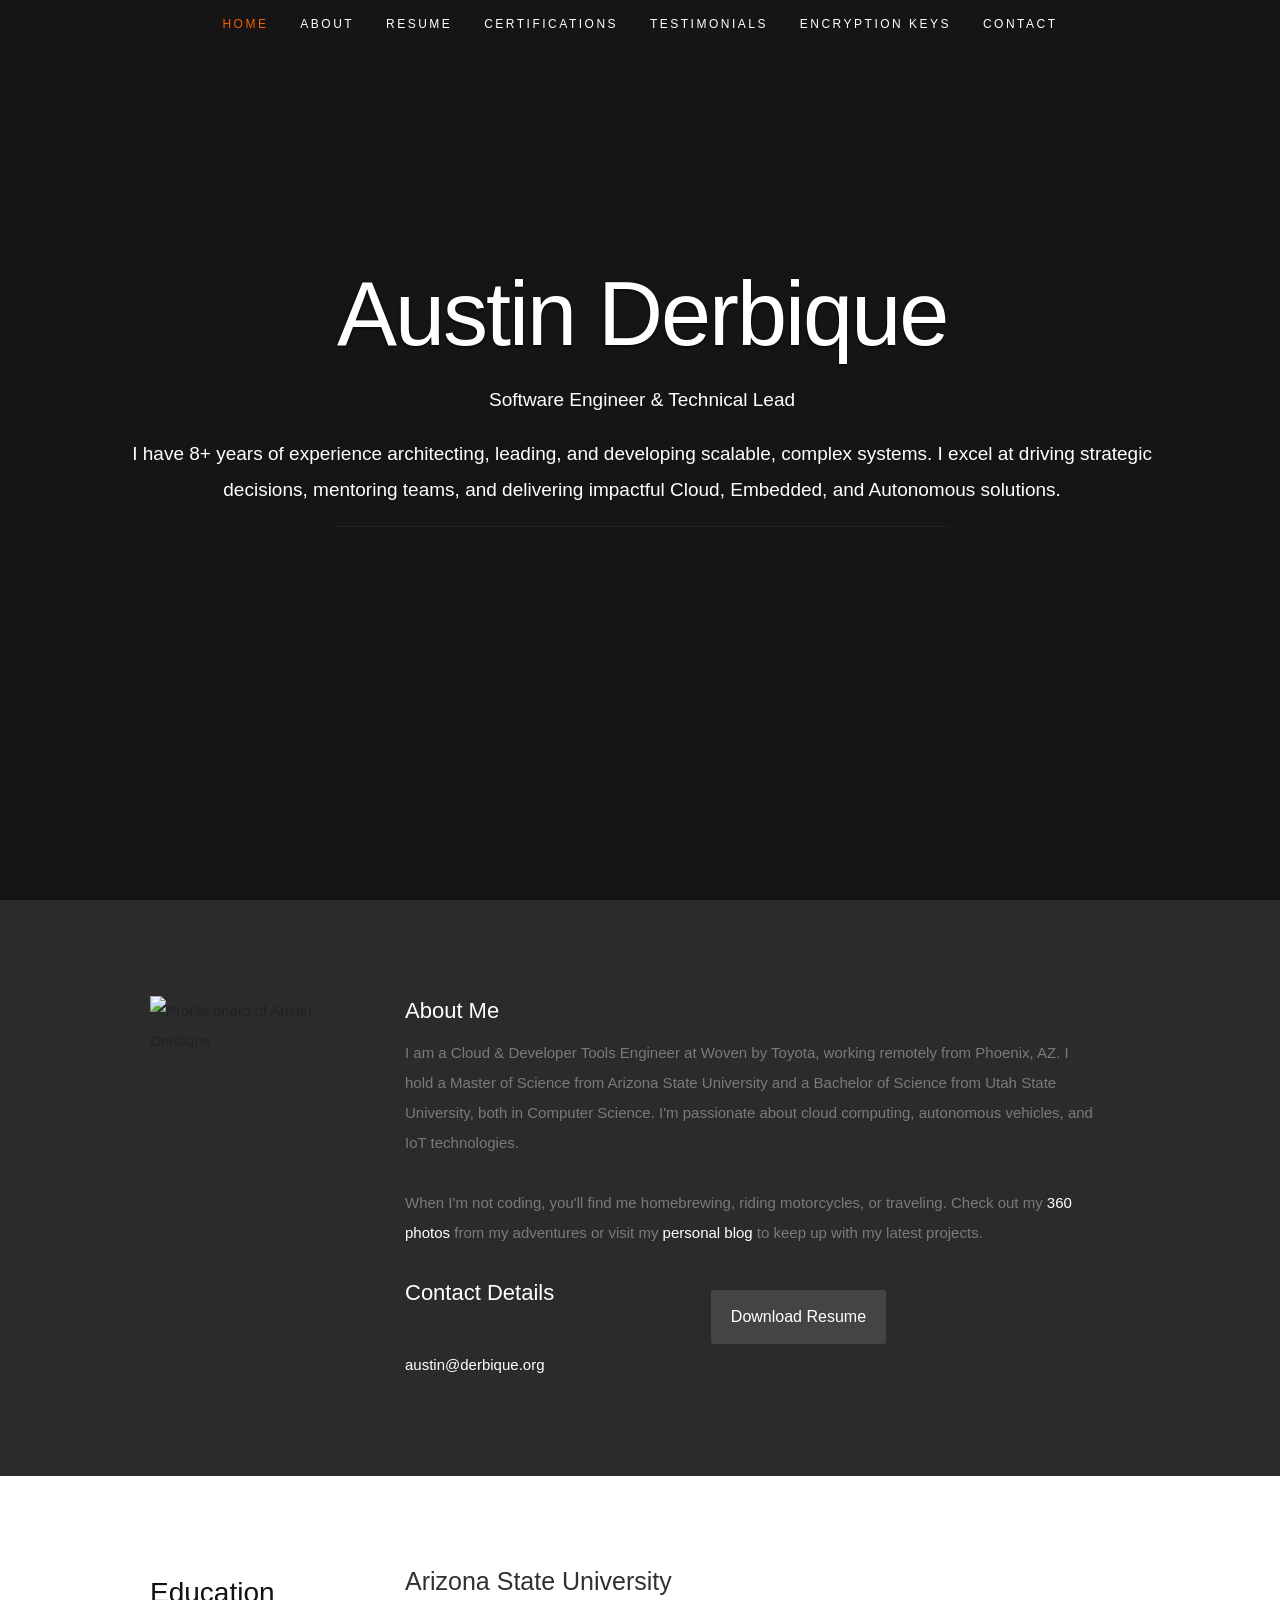
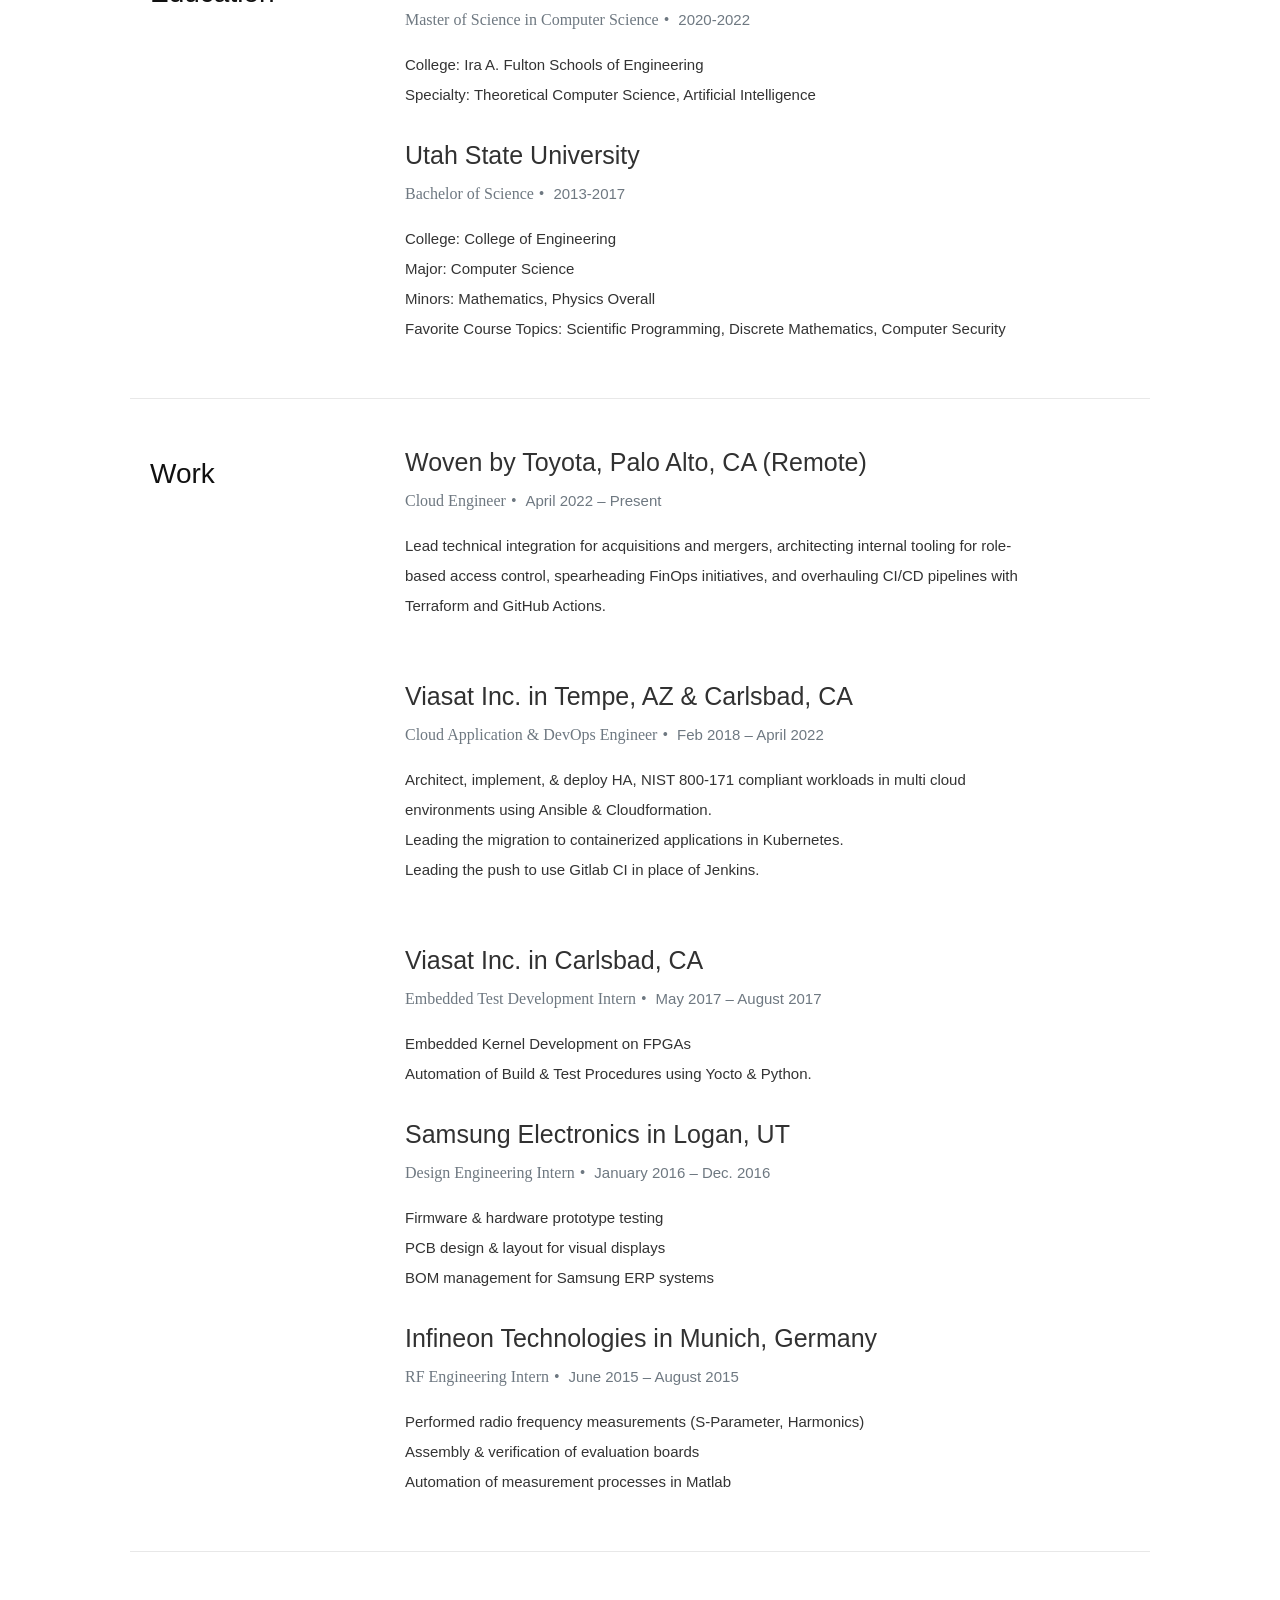
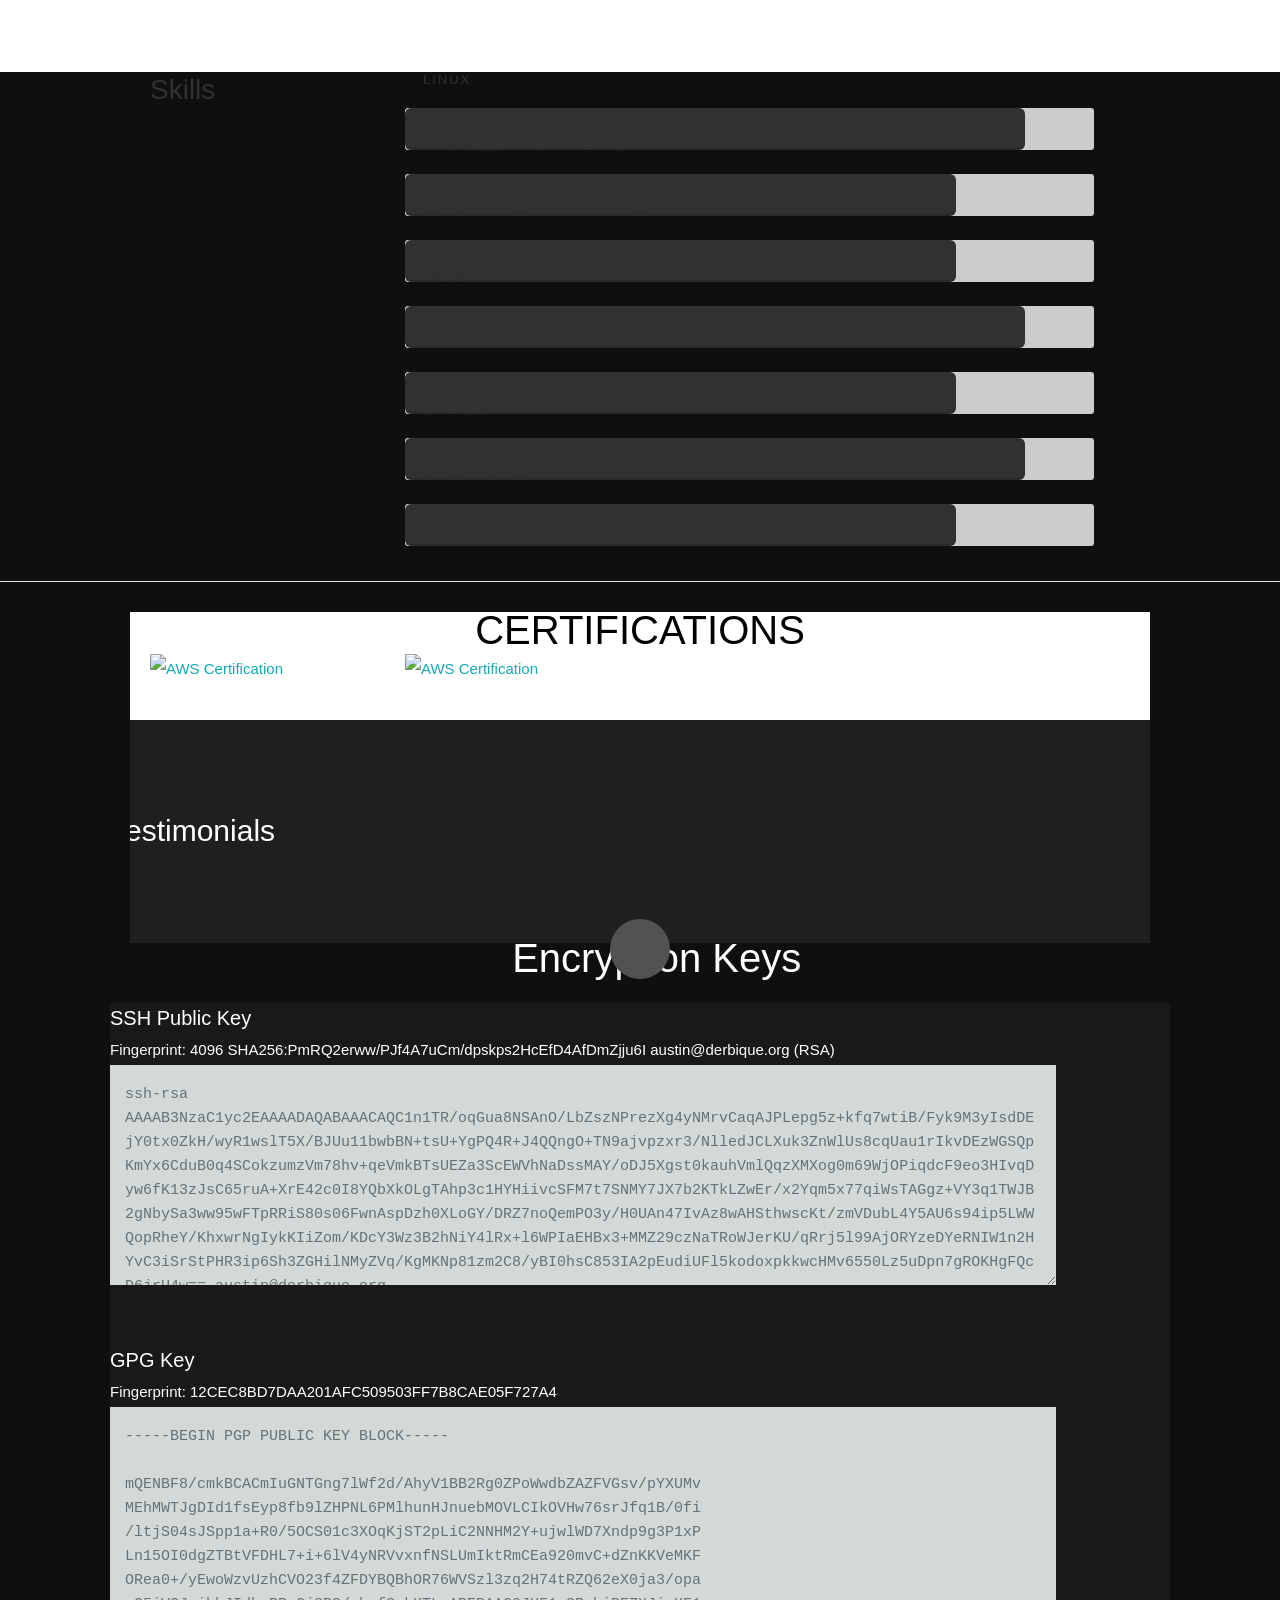
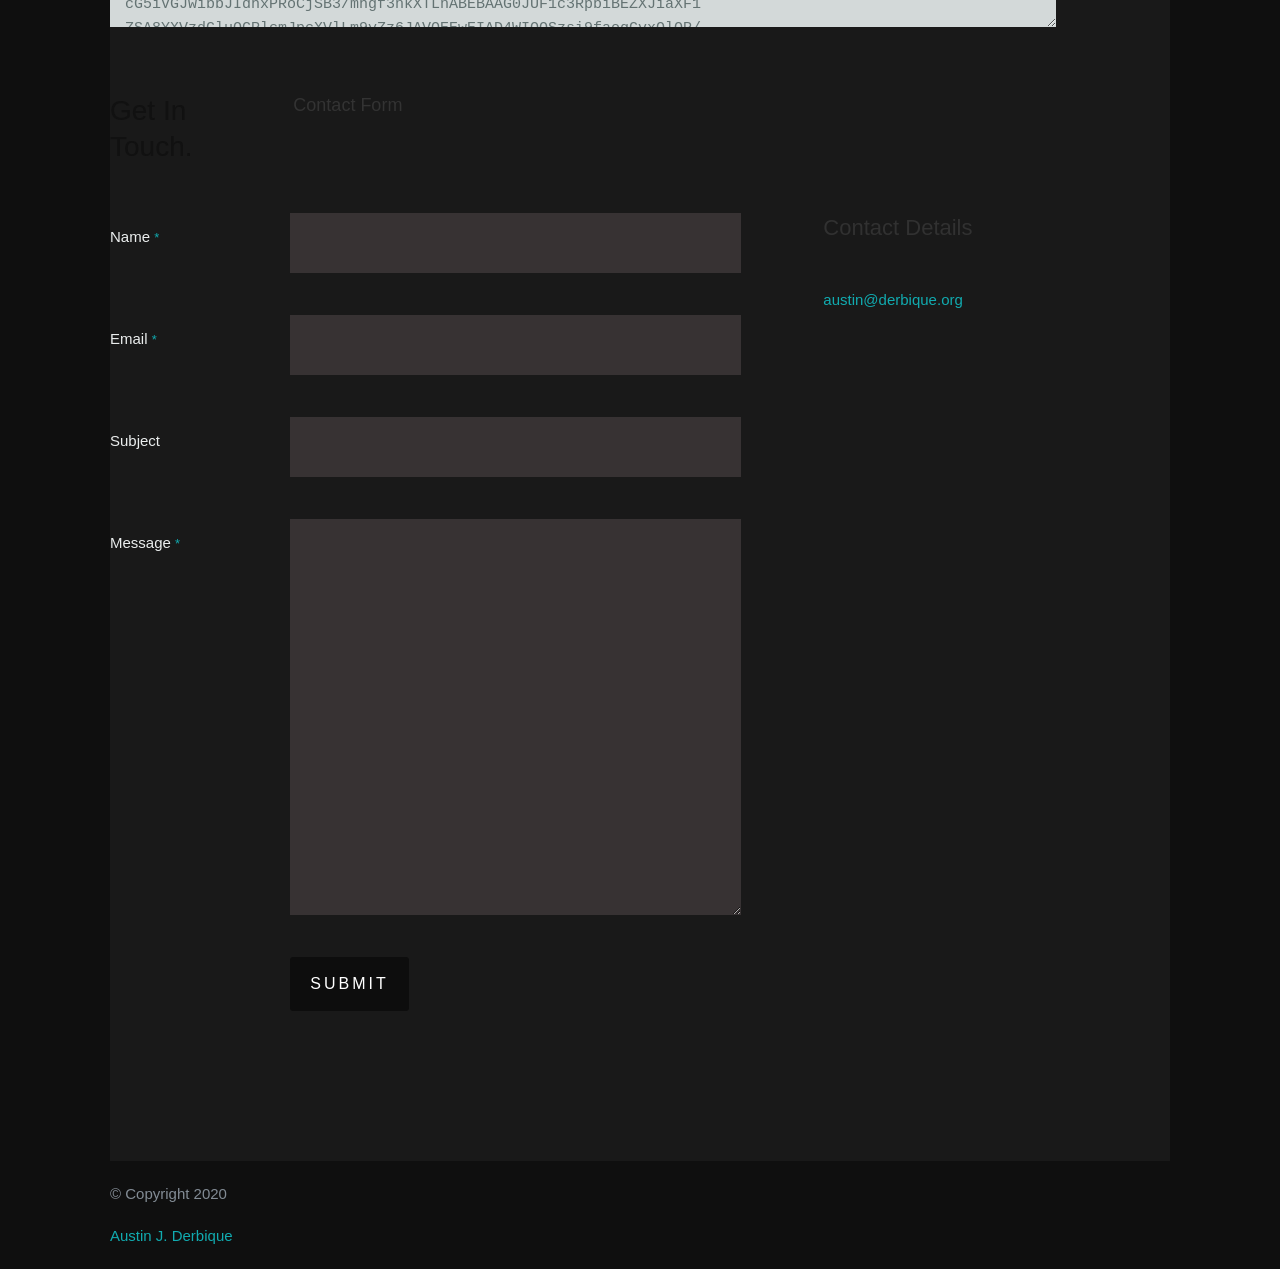
==== commit 3c120f58: "Revert Skills section to pre-day snapshot (restore original skill bars)\n\nCo-authored-by: Copilot <" ====
--- a/index.html
+++ b/index.html
@@ -220,16 +220,19 @@
 
     <div class="nine columns main-col">
       <div class="bars">
-        <ul class="skills">
-          <li><span class="bar-expand" style="width:90%"></span><em>Kubernetes</em><span class="skill-percent">90%</span></li>
-          <li><span class="bar-expand" style="width:85%"></span><em>GitHub Actions</em><span class="skill-percent">85%</span></li>
-          <li><span class="bar-expand" style="width:85%"></span><em>AWS</em><span class="skill-percent">85%</span></li>
-          <li><span class="bar-expand" style="width:80%"></span><em>GCP</em><span class="skill-percent">80%</span></li>
-          <li><span class="bar-expand" style="width:80%"></span><em>OpenTelemetry</em><span class="skill-percent">80%</span></li>
-          <li><span class="bar-expand" style="width:80%"></span><em>Golang</em><span class="skill-percent">80%</span></li>
-          <li><span class="bar-expand" style="width:70%"></span><em>Claude</em><span class="skill-percent">70%</span></li>
-        </ul>
-      </div><!-- end skill-bars -->
+
+               <ul class="skills">
+                   <li><span class="bar-expand css"   ></span><em>Linux </em></li>
+                  <li><span class="bar-expand html5"  ></span><em>AWS Well Architected</em></li>
+                            <li><span class="bar-expand html5"></span><em>Security Best Practices  </em></li>
+                        <li><span class="bar-expand css"></span><em>Ansible</em></li>
+                        <li><span class="bar-expand html5"></span><em>Python </em></li>
+                            <li><span class="bar-expand css"></span><em>Docker </em></li>
+                              <li><span class="bar-expand html5"  ></span><em>Kubernetes</em></li>
+                
+                    </ul>
+
+                </div><!-- end skill-bars -->
     </div><!-- main-col end -->
   </div><!-- End skills -->
   </section>
--- a/css/layout.css
+++ b/css/layout.css
@@ -319,7 +319,7 @@
    margin: 0;
    padding-right: 24px;
   /* subtle gradient fill, will animate width */
-  background: linear-gradient(90deg, #11ABB0 0%, #0e8f93 100%);
+  background: linear-gradient(90deg, #00cccc 0%, #00a3a3 100%) !important;
   display: inline-block;
   height: 42px;
   line-height: 42px;
@@ -328,14 +328,15 @@
   transition: width 900ms cubic-bezier(.2,.9,.2,1);
 }
 
-/* track (unfilled) style: use darker track and rounded corners */
+/* track (unfilled) style: restore previous lighter track */
 .bars .skills li {
  position: relative;
- background: #222; /* track color */
+ background: #ccc; /* restored light track */
  height: 42px;
  margin-bottom: 24px;
- border-radius: 6px;
+ border-radius: 3px;
  padding: 0 12px; /* space for percent */
+ /* remove translucent border for light track */
 }
 
 /* percent label */
@@ -344,25 +345,40 @@
  right: 12px;
  top: 50%;
  transform: translateY(-50%);
- color: rgba(255,255,255,0.95);
+ color: #313131; /* dark percent for light track */
  font-size: 13px;
  font-family: 'opensans-bold', sans-serif;
+ z-index: 3;
 }
 
 /* ensure skill label text sits above the bar */
 .bars li em {
  position: relative;
- z-index: 2;
+ z-index: 3;
  display: block;
  margin: 8px 0 0 6px;
- color: #bfc6c9;
+ color: #313131; /* dark label text */
  letter-spacing: 2px;
  text-transform: uppercase;
  font-size: 13px;
 }
 
 /* Make sure the fill sits below label text */
-.bar-expand { z-index: 1; }
+.bar-expand { z-index: 2; }
+
+/* fill restored to dark solid to match previous look */
+.bar-expand {
+  background: #313131 !important;
+  box-shadow: inset 0 -2px 0 rgba(0,0,0,0.15);
+}
+
+/* small responsive tweak: reduce height on narrow screens */
+@media only screen and (max-width: 600px) {
+ .bars .skills li { height: 36px; border-radius: 3px; }
+ .bar-expand { height: 36px; }
+ .bars li em { margin-top: 6px; font-size: 12px; }
+ .skill-percent { font-size: 12px; }
+}
 
 .photoshop {
   	width: 60%;
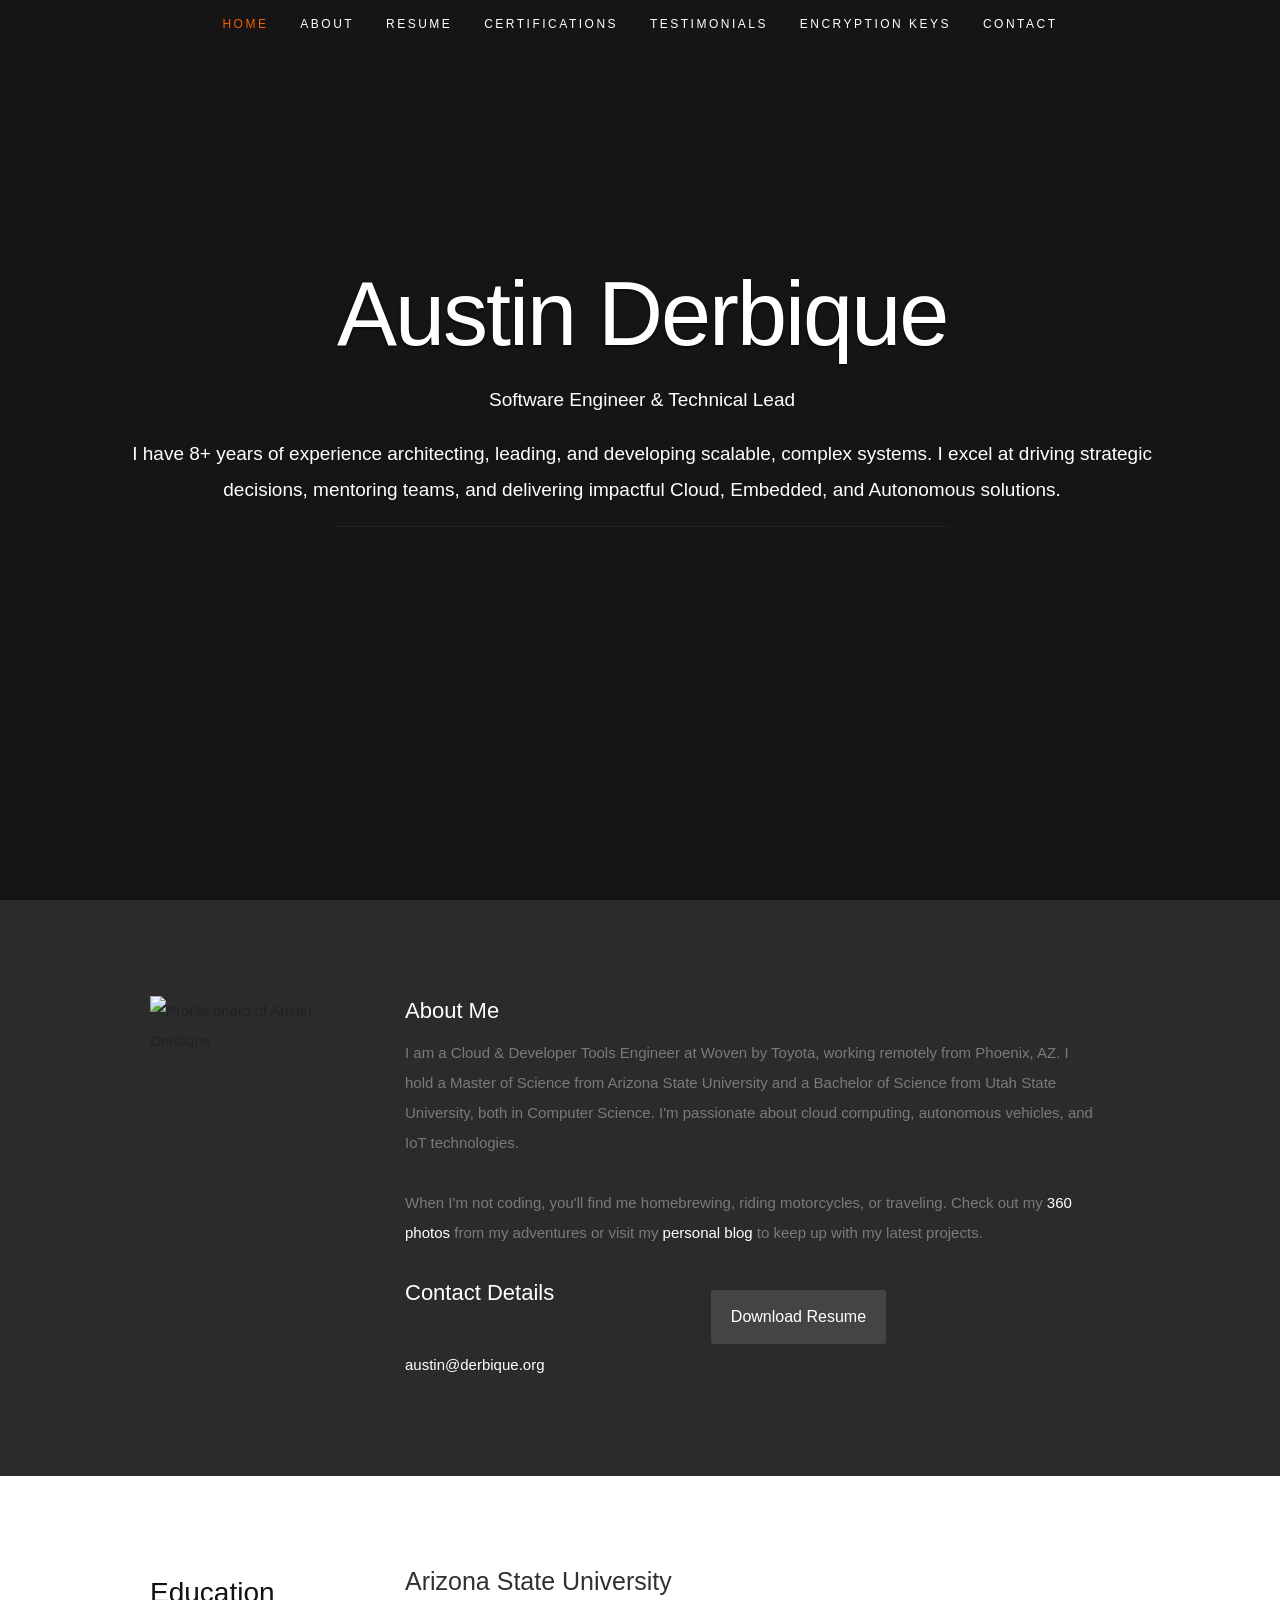
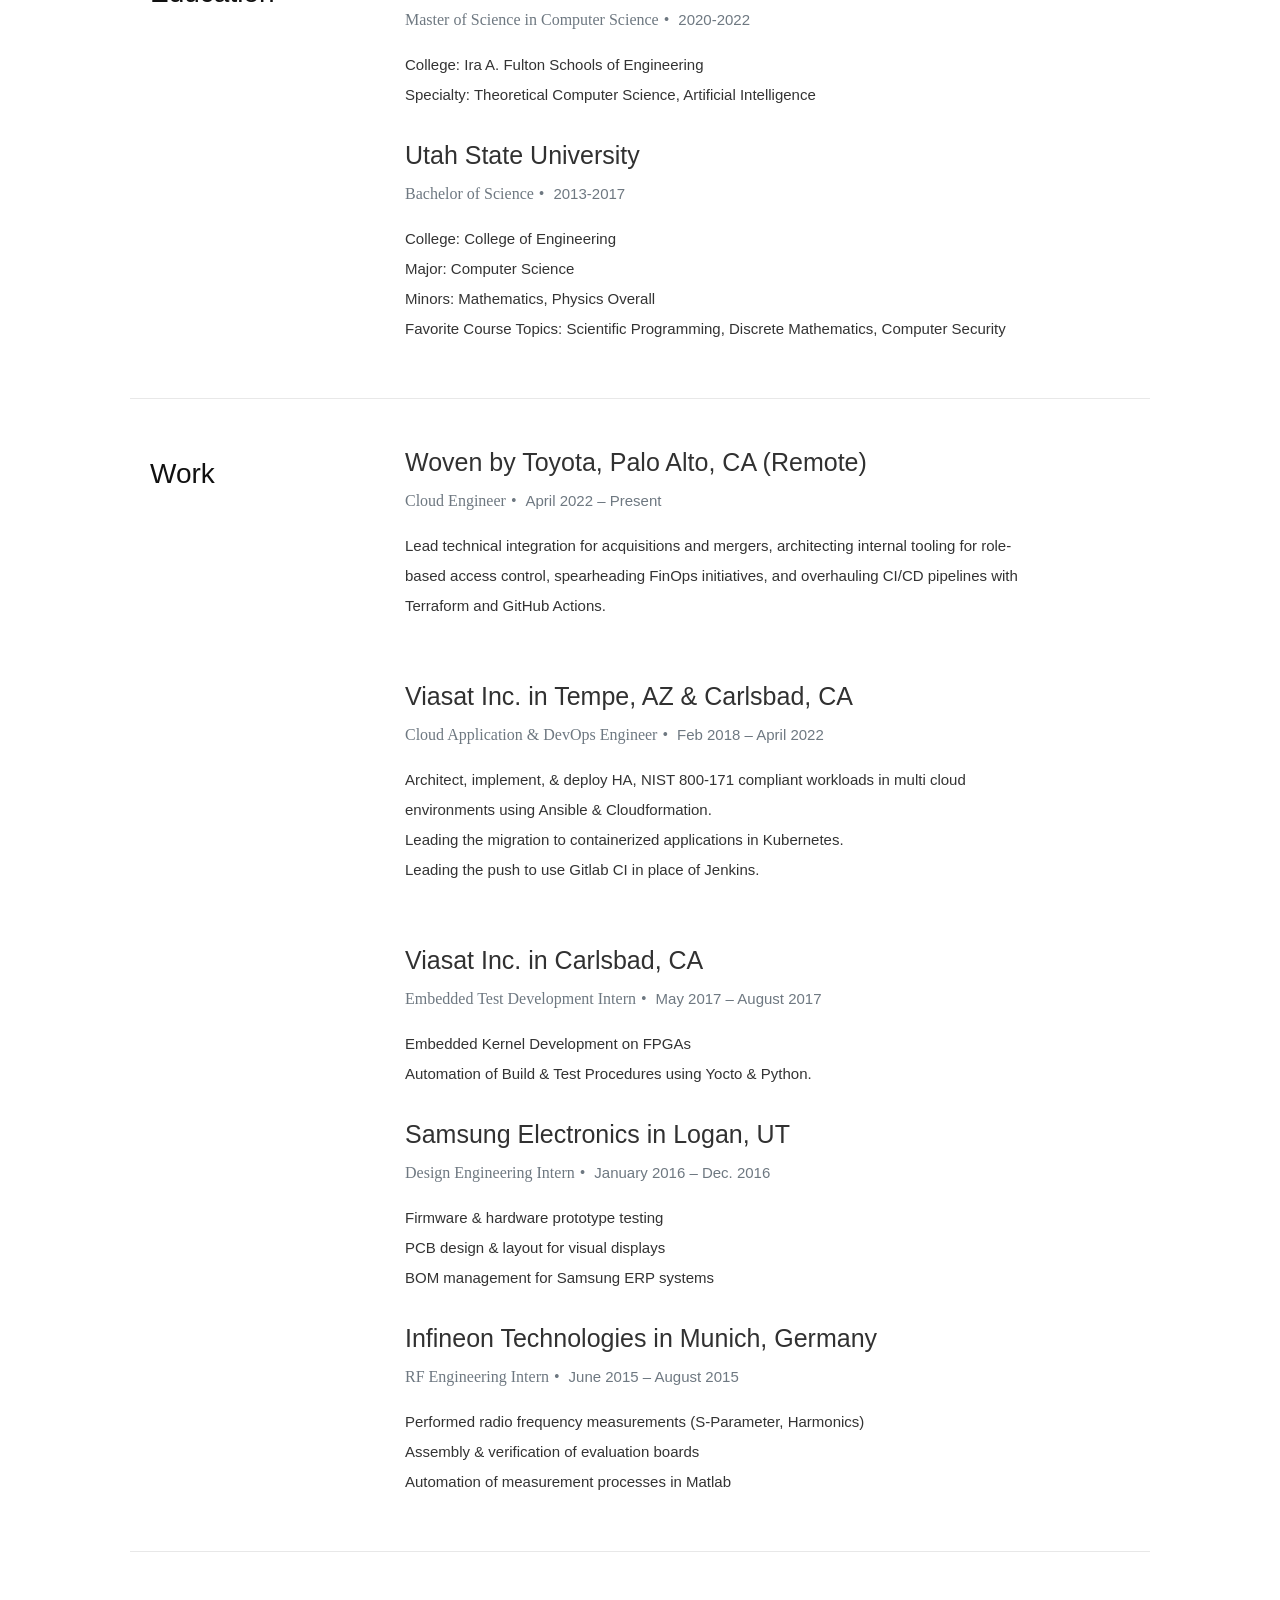
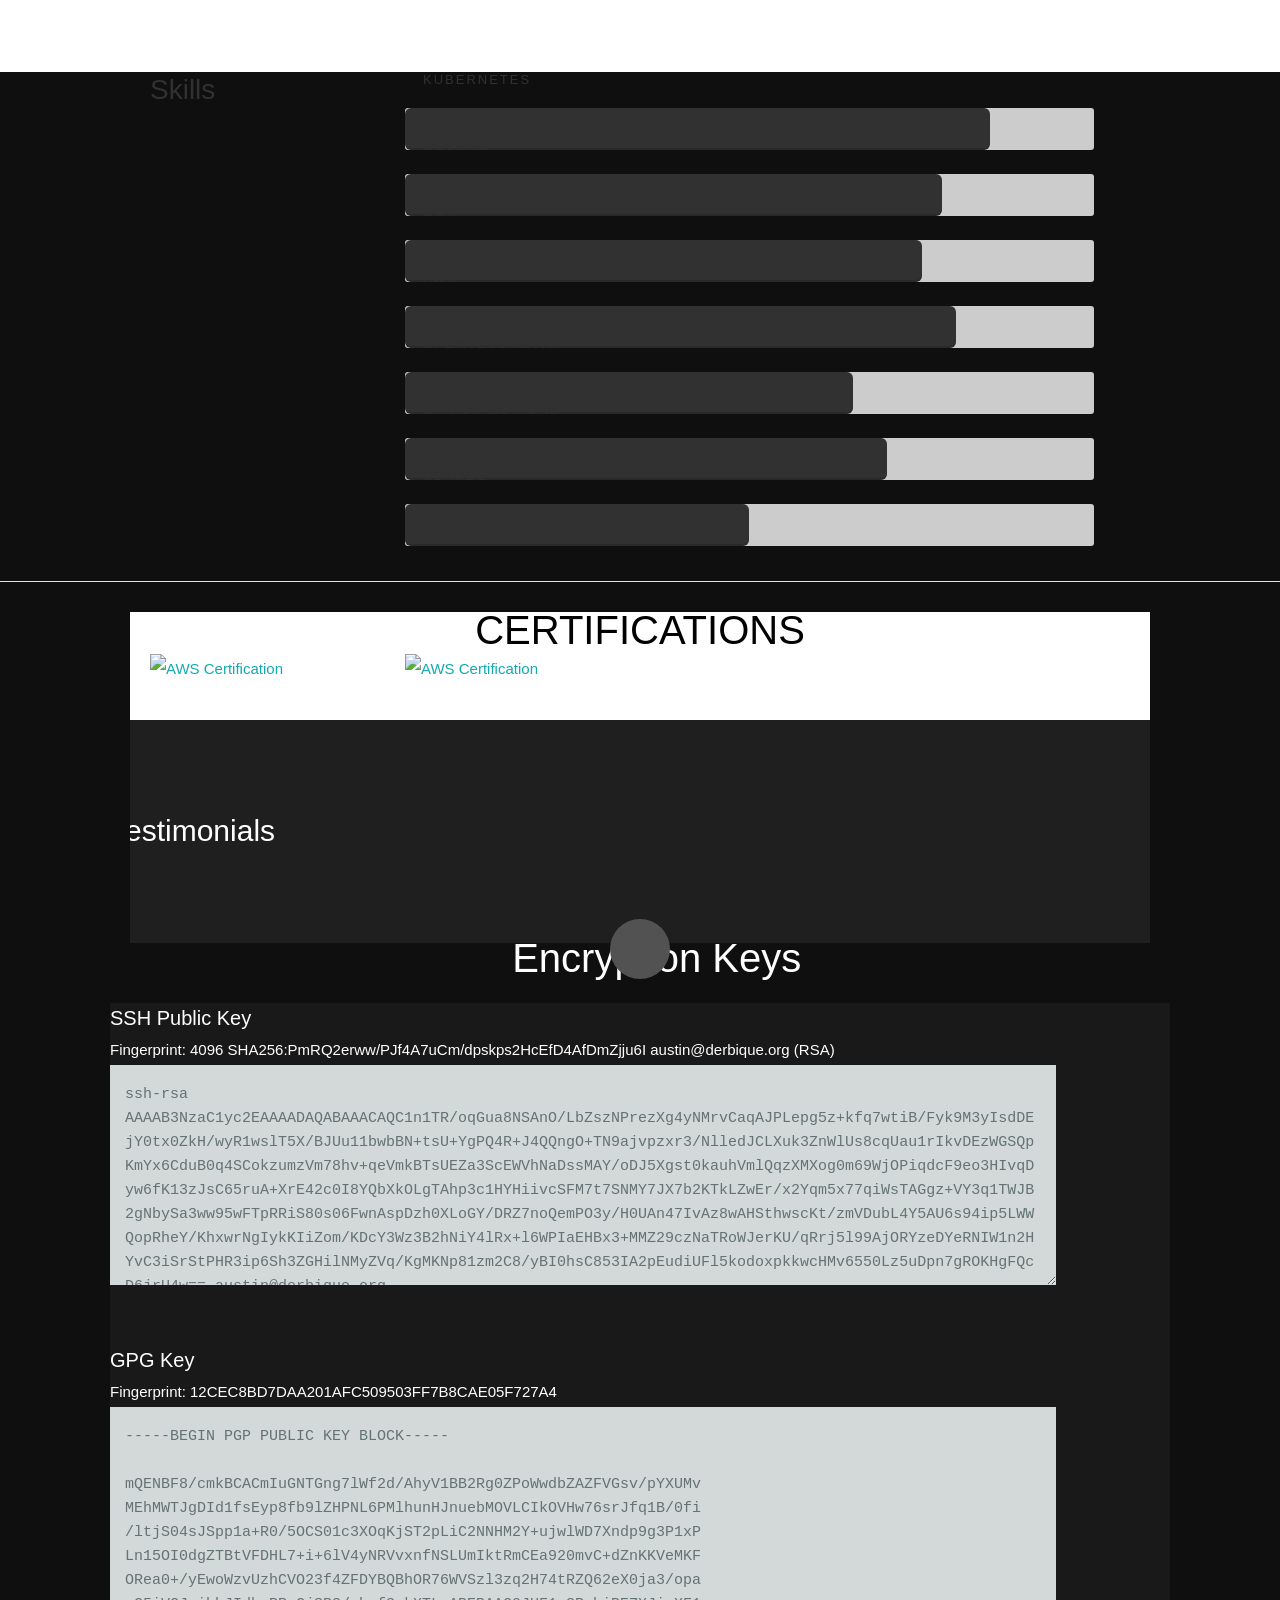
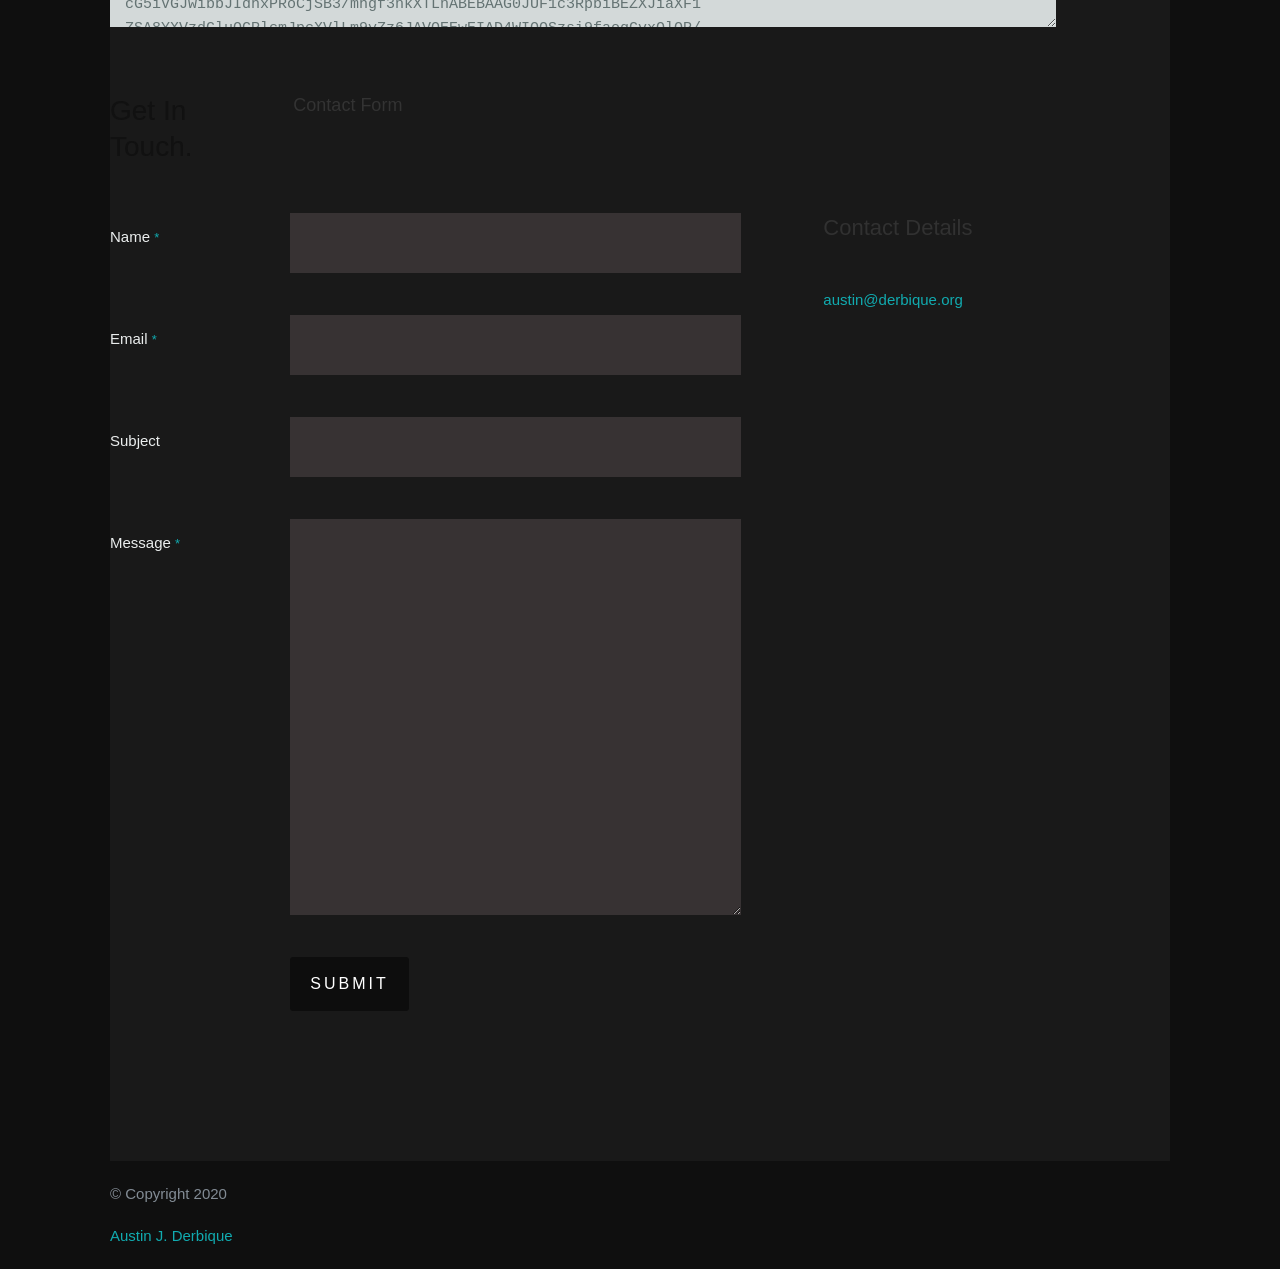
==== commit c861ce9a: "Map modern SRE skills to 2025 visual classes; update skills list and CSS animations Co-authored-by: " ====
--- a/index.html
+++ b/index.html
@@ -222,15 +222,14 @@
       <div class="bars">
 
                <ul class="skills">
-                   <li><span class="bar-expand css"   ></span><em>Linux </em></li>
-                  <li><span class="bar-expand html5"  ></span><em>AWS Well Architected</em></li>
-                            <li><span class="bar-expand html5"></span><em>Security Best Practices  </em></li>
-                        <li><span class="bar-expand css"></span><em>Ansible</em></li>
-                        <li><span class="bar-expand html5"></span><em>Python </em></li>
-                            <li><span class="bar-expand css"></span><em>Docker </em></li>
-                              <li><span class="bar-expand html5"  ></span><em>Kubernetes</em></li>
-                
-                    </ul>
+                   <li><span class="bar-expand kubernetes"></span><em>Kubernetes</em></li>
+                   <li><span class="bar-expand golang"></span><em>Golang</em></li>
+                   <li><span class="bar-expand gcp"></span><em>GCP</em></li>
+                   <li><span class="bar-expand aws"></span><em>AWS</em></li>
+                   <li><span class="bar-expand opentelemetry"></span><em>OpenTelemetry</em></li>
+                   <li><span class="bar-expand github-actions"></span><em>GitHub Actions</em></li>
+                   <li><span class="bar-expand claude"></span><em>Claude</em></li>
+                   </ul>
 
                 </div><!-- end skill-bars -->
     </div><!-- main-col end -->
--- a/css/layout.css
+++ b/css/layout.css
@@ -410,6 +410,32 @@
   	-moz-animation: jquery 2s ease;
   	-webkit-animation: jquery 2s ease;
 }
+
+
+/* custom modern skills mapped to 2025 visuals */
+.claude { width: 50%; -moz-animation: claude 2s ease; -webkit-animation: claude 2s ease; }
+.github-actions { width: 70%; -moz-animation: github-actions 2s ease; -webkit-animation: github-actions 2s ease; }
+.opentelemetry { width: 65%; -moz-animation: opentelemetry 2s ease; -webkit-animation: opentelemetry 2s ease; }
+.kubernetes { width: 85%; -moz-animation: kubernetes 2s ease; -webkit-animation: kubernetes 2s ease; }
+.gcp { width: 75%; -moz-animation: gcp 2s ease; -webkit-animation: gcp 2s ease; }
+.aws { width: 80%; -moz-animation: aws 2s ease; -webkit-animation: aws 2s ease; }
+.golang { width: 78%; -moz-animation: golang 2s ease; -webkit-animation: golang 2s ease; }
+
+@-moz-keyframes claude { 0% { width:0px;} 100% { width:50%; } }
+@-moz-keyframes github-actions { 0% { width:0px;} 100% { width:70%; } }
+@-moz-keyframes opentelemetry { 0% { width:0px;} 100% { width:65%; } }
+@-moz-keyframes kubernetes { 0% { width:0px;} 100% { width:85%; } }
+@-moz-keyframes gcp { 0% { width:0px;} 100% { width:75%; } }
+@-moz-keyframes aws { 0% { width:0px;} 100% { width:80%; } }
+@-moz-keyframes golang { 0% { width:0px;} 100% { width:78%; } }
+
+@-webkit-keyframes claude { 0% { width:0px;} 100% { width:50%; } }
+@-webkit-keyframes github-actions { 0% { width:0px;} 100% { width:70%; } }
+@-webkit-keyframes opentelemetry { 0% { width:0px;} 100% { width:65%; } }
+@-webkit-keyframes kubernetes { 0% { width:0px;} 100% { width:85%; } }
+@-webkit-keyframes gcp { 0% { width:0px;} 100% { width:75%; } }
+@-webkit-keyframes aws { 0% { width:0px;} 100% { width:80%; } }
+@-webkit-keyframes golang { 0% { width:0px;} 100% { width:78%; } }
 
 @-moz-keyframes photoshop {
   0%   { width: 0px;  }
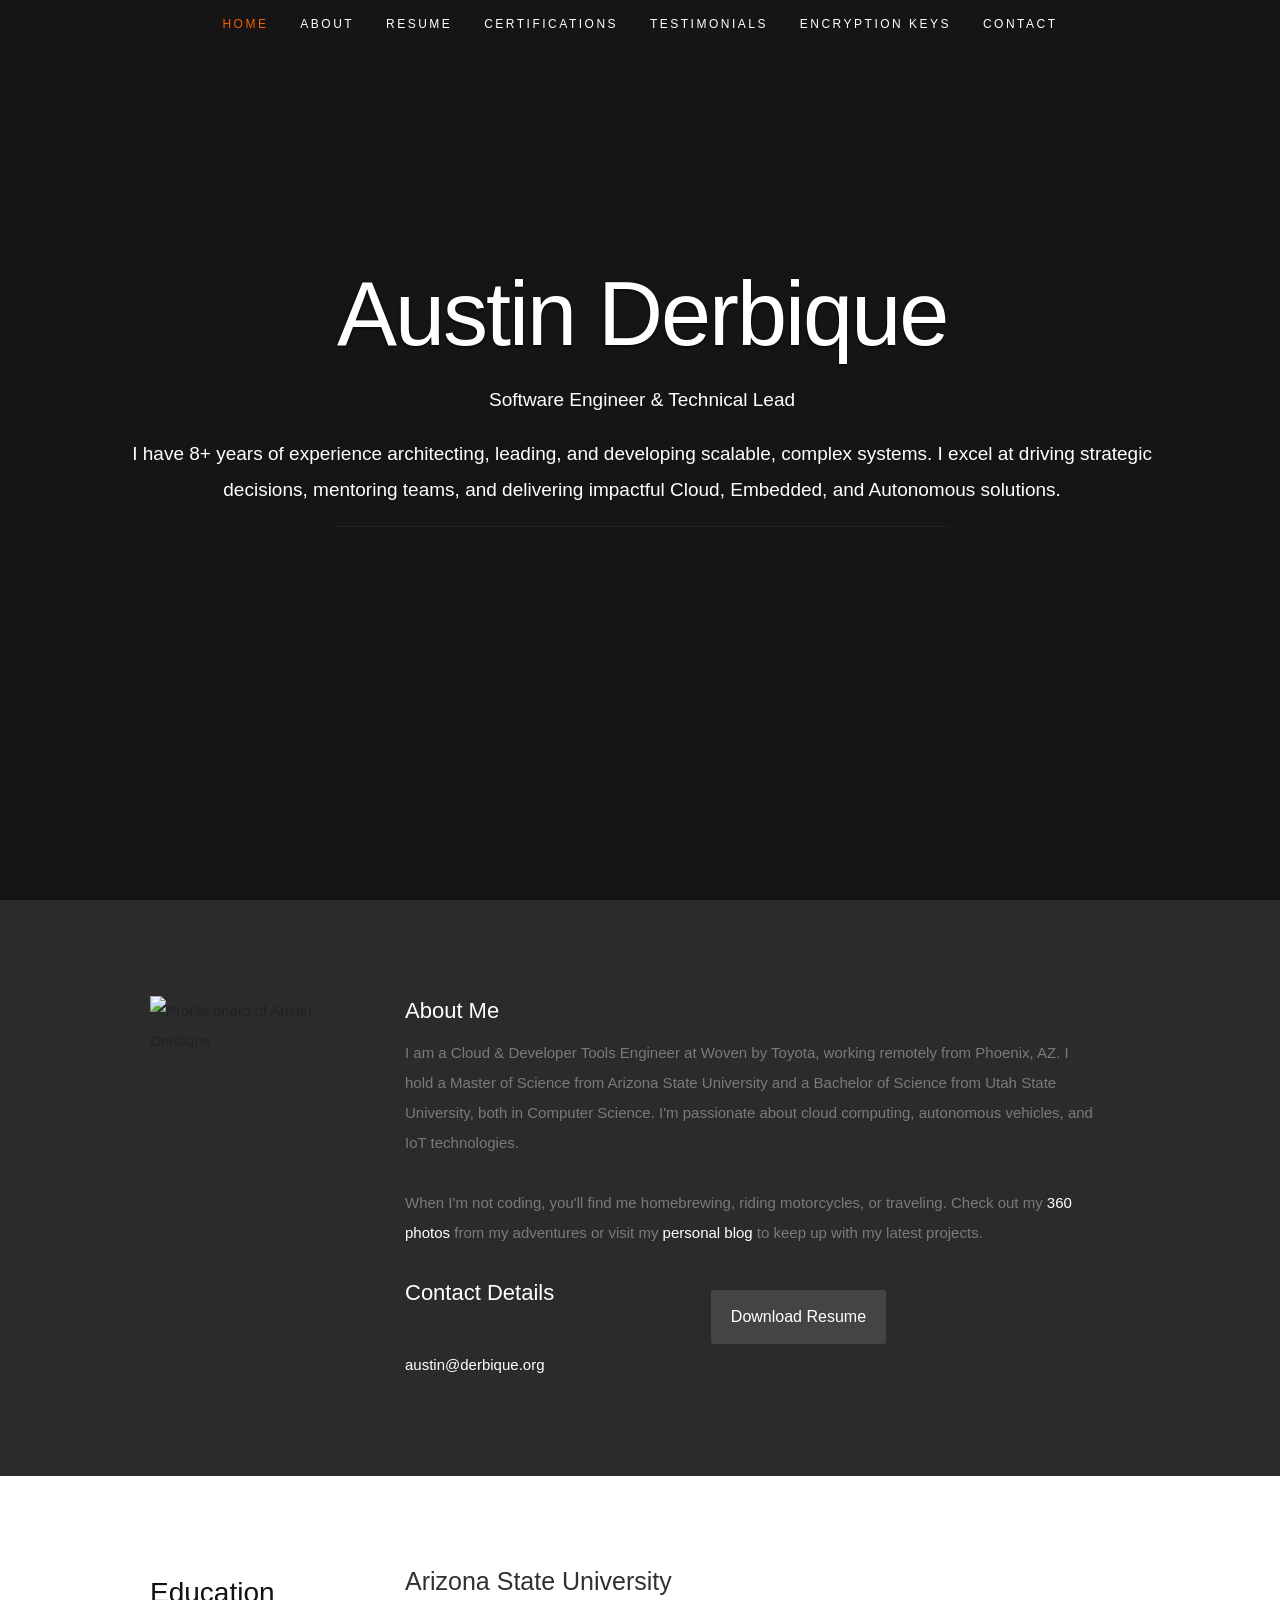
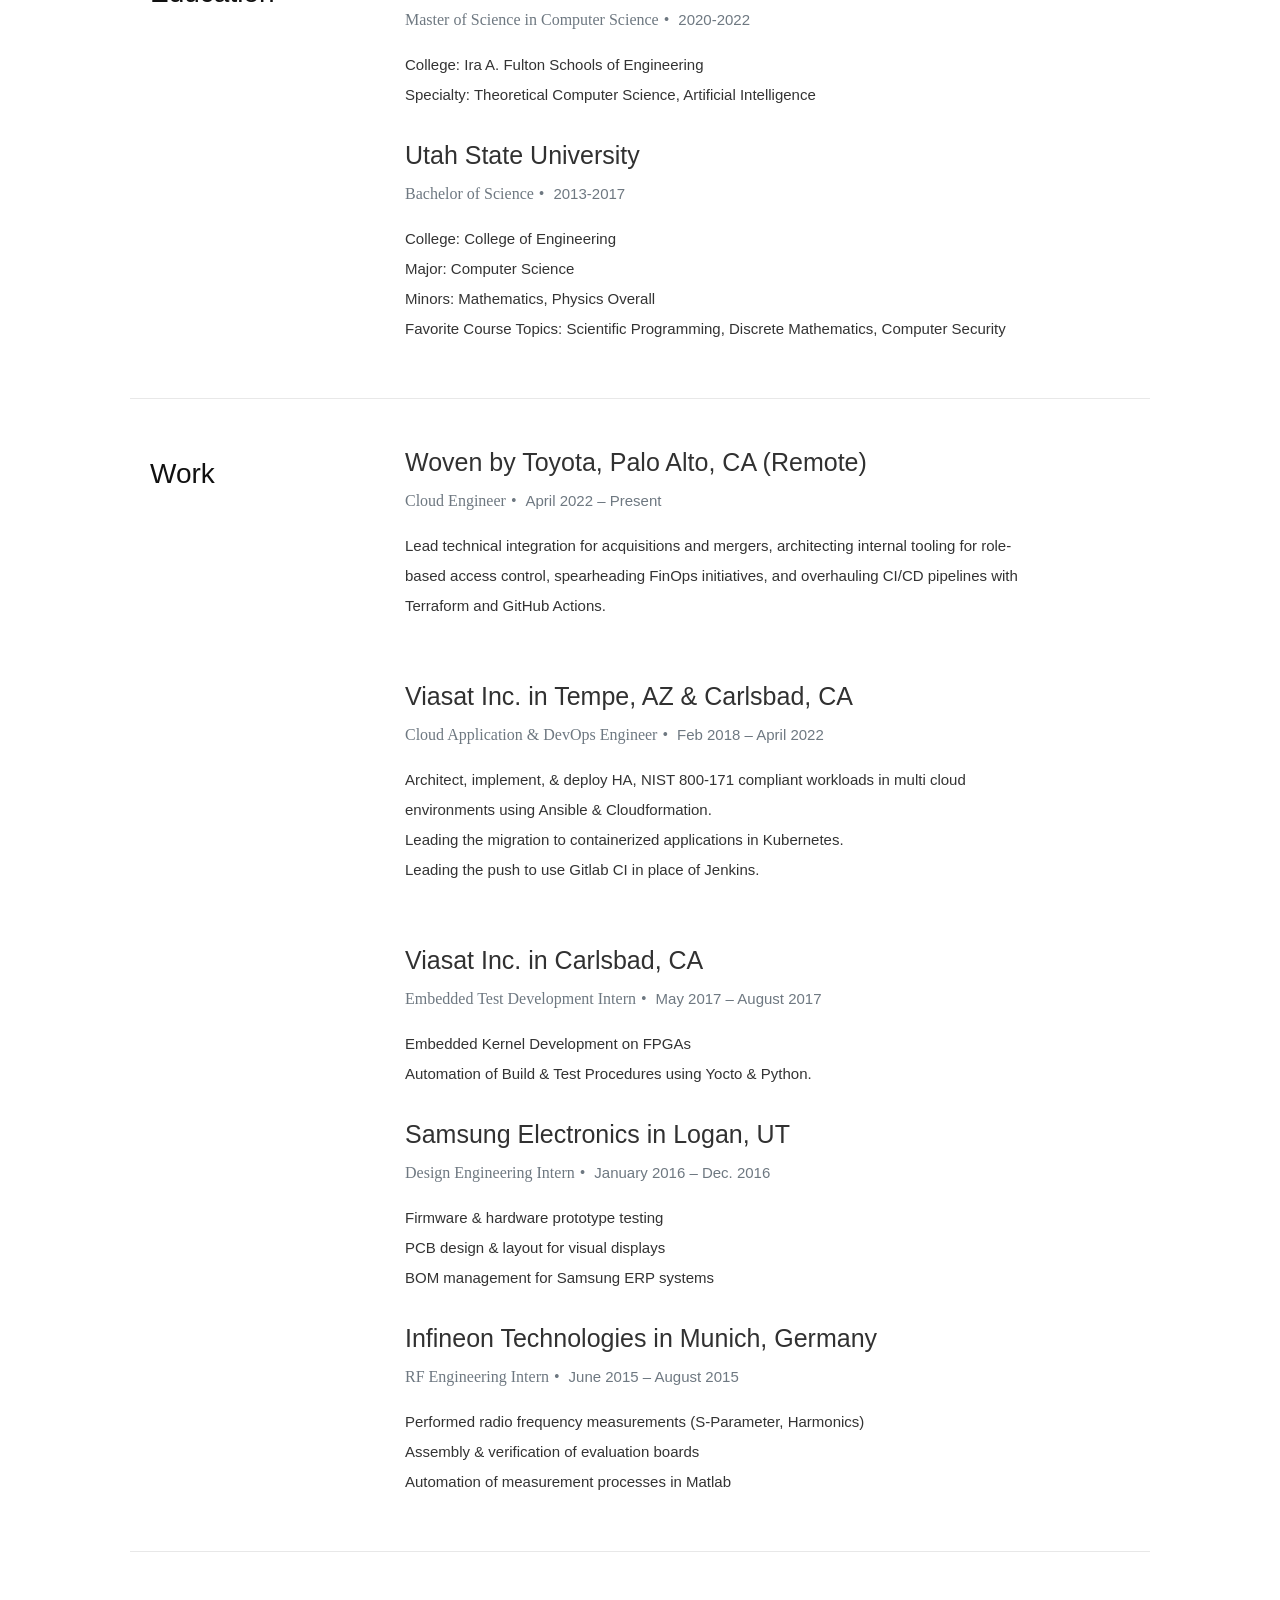
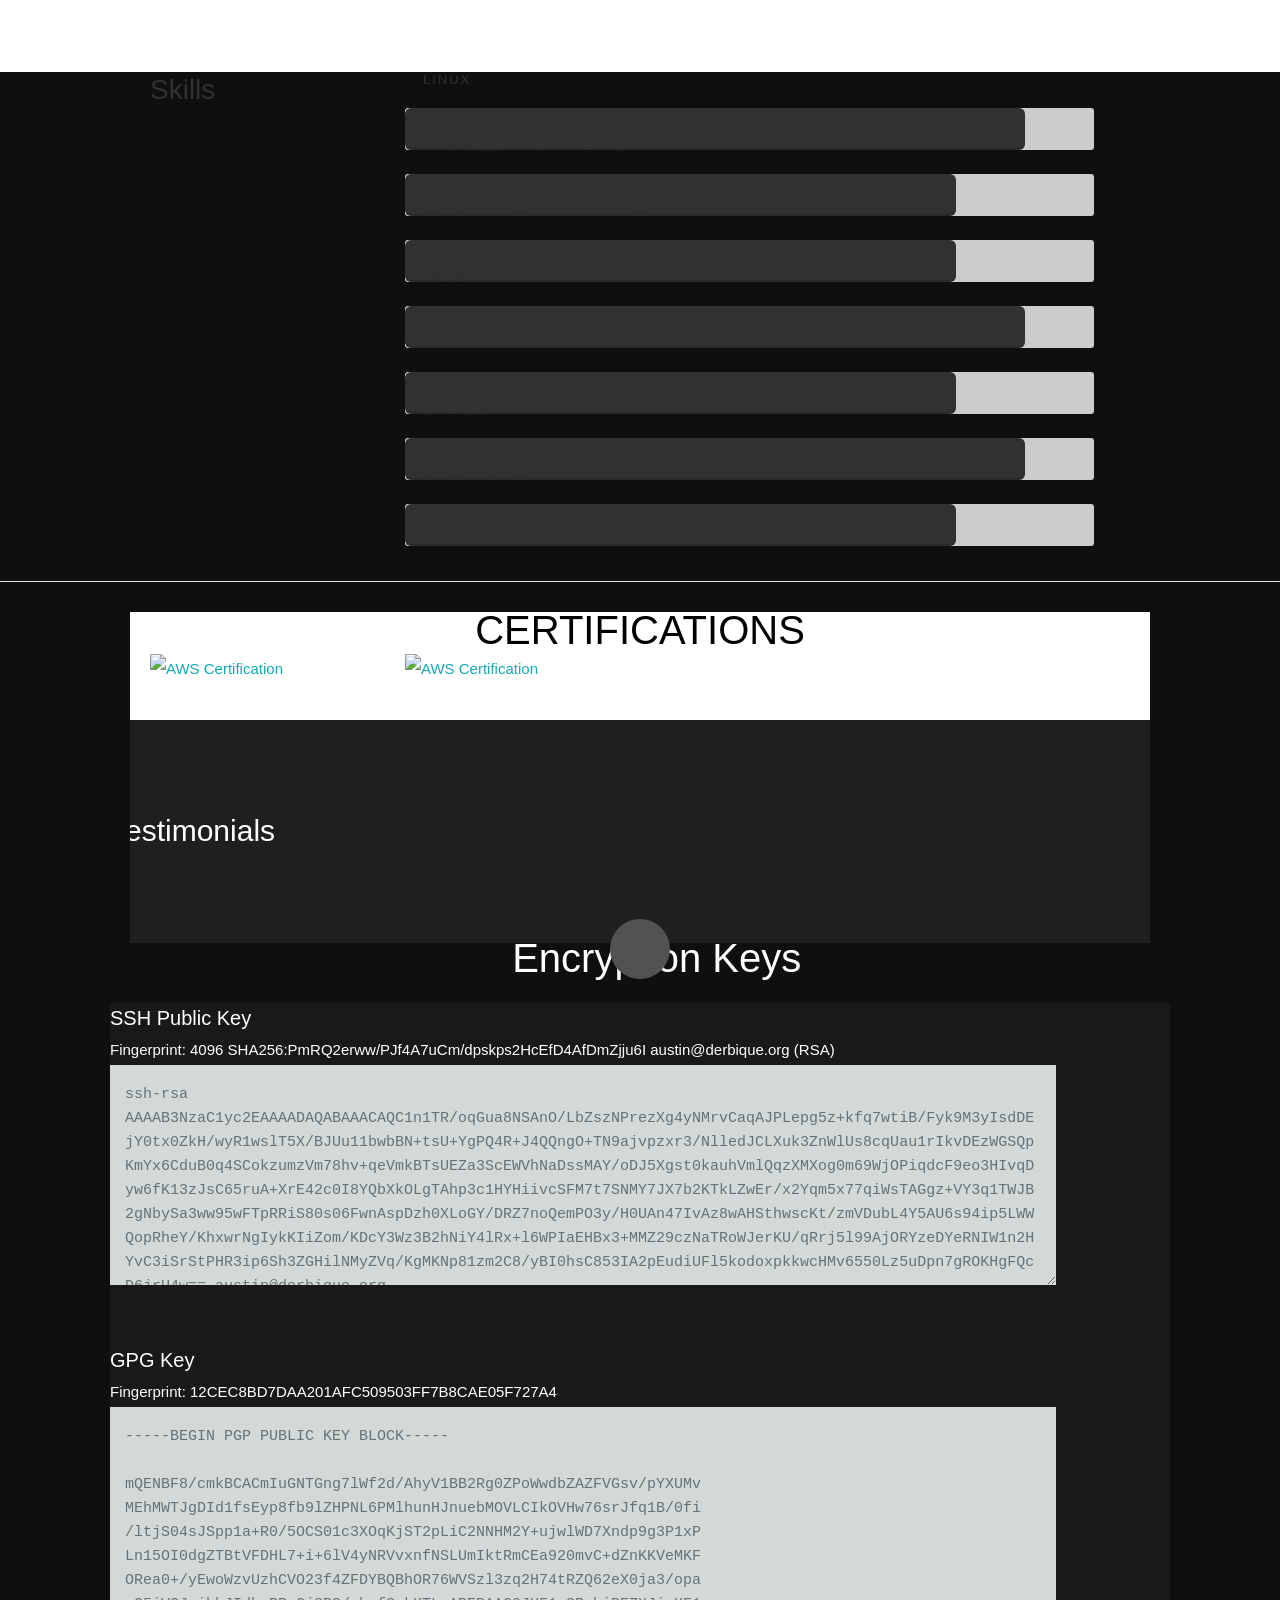
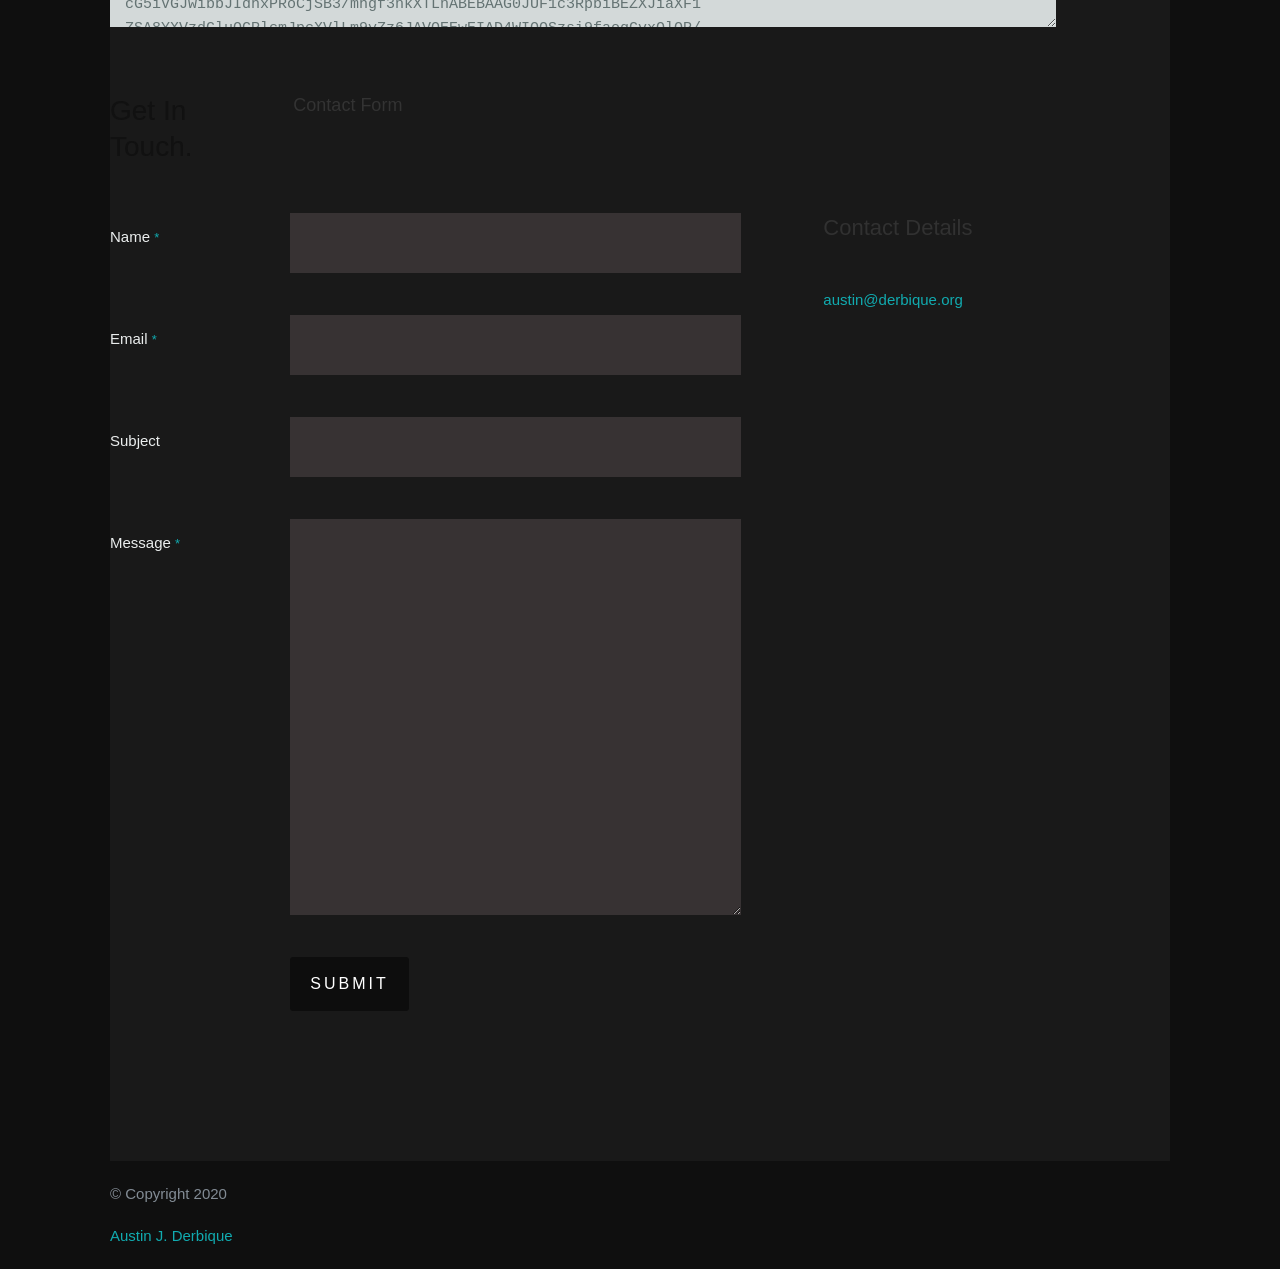
==== commit 4bc7db5c: "Revert "Map modern SRE skills to 2025 visual classes; update skills list and CSS animations" This re" ====
--- a/index.html
+++ b/index.html
@@ -222,14 +222,15 @@
       <div class="bars">
 
                <ul class="skills">
-                   <li><span class="bar-expand kubernetes"></span><em>Kubernetes</em></li>
-                   <li><span class="bar-expand golang"></span><em>Golang</em></li>
-                   <li><span class="bar-expand gcp"></span><em>GCP</em></li>
-                   <li><span class="bar-expand aws"></span><em>AWS</em></li>
-                   <li><span class="bar-expand opentelemetry"></span><em>OpenTelemetry</em></li>
-                   <li><span class="bar-expand github-actions"></span><em>GitHub Actions</em></li>
-                   <li><span class="bar-expand claude"></span><em>Claude</em></li>
-                   </ul>
+                   <li><span class="bar-expand css"   ></span><em>Linux </em></li>
+                  <li><span class="bar-expand html5"  ></span><em>AWS Well Architected</em></li>
+                            <li><span class="bar-expand html5"></span><em>Security Best Practices  </em></li>
+                        <li><span class="bar-expand css"></span><em>Ansible</em></li>
+                        <li><span class="bar-expand html5"></span><em>Python </em></li>
+                            <li><span class="bar-expand css"></span><em>Docker </em></li>
+                              <li><span class="bar-expand html5"  ></span><em>Kubernetes</em></li>
+                
+                    </ul>
 
                 </div><!-- end skill-bars -->
     </div><!-- main-col end -->
--- a/css/layout.css
+++ b/css/layout.css
@@ -410,32 +410,6 @@
   	-moz-animation: jquery 2s ease;
   	-webkit-animation: jquery 2s ease;
 }
-
-
-/* custom modern skills mapped to 2025 visuals */
-.claude { width: 50%; -moz-animation: claude 2s ease; -webkit-animation: claude 2s ease; }
-.github-actions { width: 70%; -moz-animation: github-actions 2s ease; -webkit-animation: github-actions 2s ease; }
-.opentelemetry { width: 65%; -moz-animation: opentelemetry 2s ease; -webkit-animation: opentelemetry 2s ease; }
-.kubernetes { width: 85%; -moz-animation: kubernetes 2s ease; -webkit-animation: kubernetes 2s ease; }
-.gcp { width: 75%; -moz-animation: gcp 2s ease; -webkit-animation: gcp 2s ease; }
-.aws { width: 80%; -moz-animation: aws 2s ease; -webkit-animation: aws 2s ease; }
-.golang { width: 78%; -moz-animation: golang 2s ease; -webkit-animation: golang 2s ease; }
-
-@-moz-keyframes claude { 0% { width:0px;} 100% { width:50%; } }
-@-moz-keyframes github-actions { 0% { width:0px;} 100% { width:70%; } }
-@-moz-keyframes opentelemetry { 0% { width:0px;} 100% { width:65%; } }
-@-moz-keyframes kubernetes { 0% { width:0px;} 100% { width:85%; } }
-@-moz-keyframes gcp { 0% { width:0px;} 100% { width:75%; } }
-@-moz-keyframes aws { 0% { width:0px;} 100% { width:80%; } }
-@-moz-keyframes golang { 0% { width:0px;} 100% { width:78%; } }
-
-@-webkit-keyframes claude { 0% { width:0px;} 100% { width:50%; } }
-@-webkit-keyframes github-actions { 0% { width:0px;} 100% { width:70%; } }
-@-webkit-keyframes opentelemetry { 0% { width:0px;} 100% { width:65%; } }
-@-webkit-keyframes kubernetes { 0% { width:0px;} 100% { width:85%; } }
-@-webkit-keyframes gcp { 0% { width:0px;} 100% { width:75%; } }
-@-webkit-keyframes aws { 0% { width:0px;} 100% { width:80%; } }
-@-webkit-keyframes golang { 0% { width:0px;} 100% { width:78%; } }
 
 @-moz-keyframes photoshop {
   0%   { width: 0px;  }
